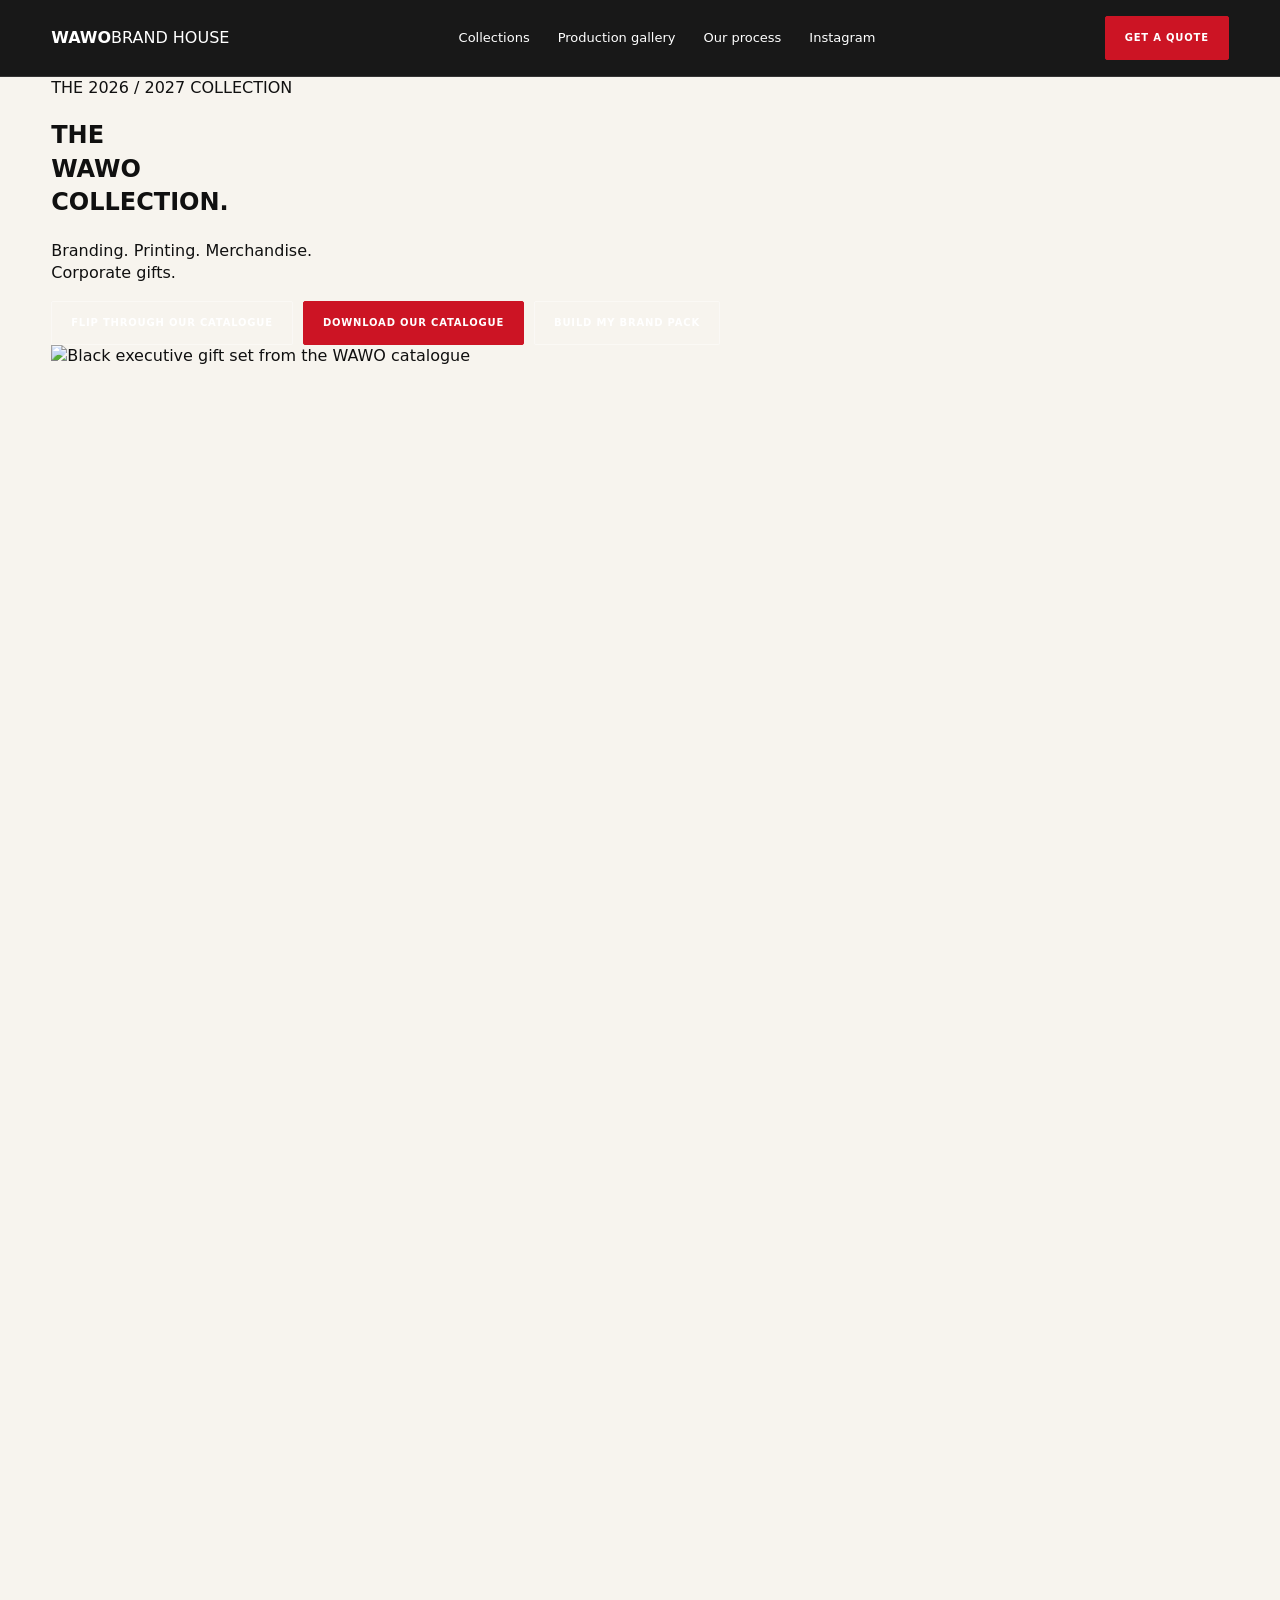
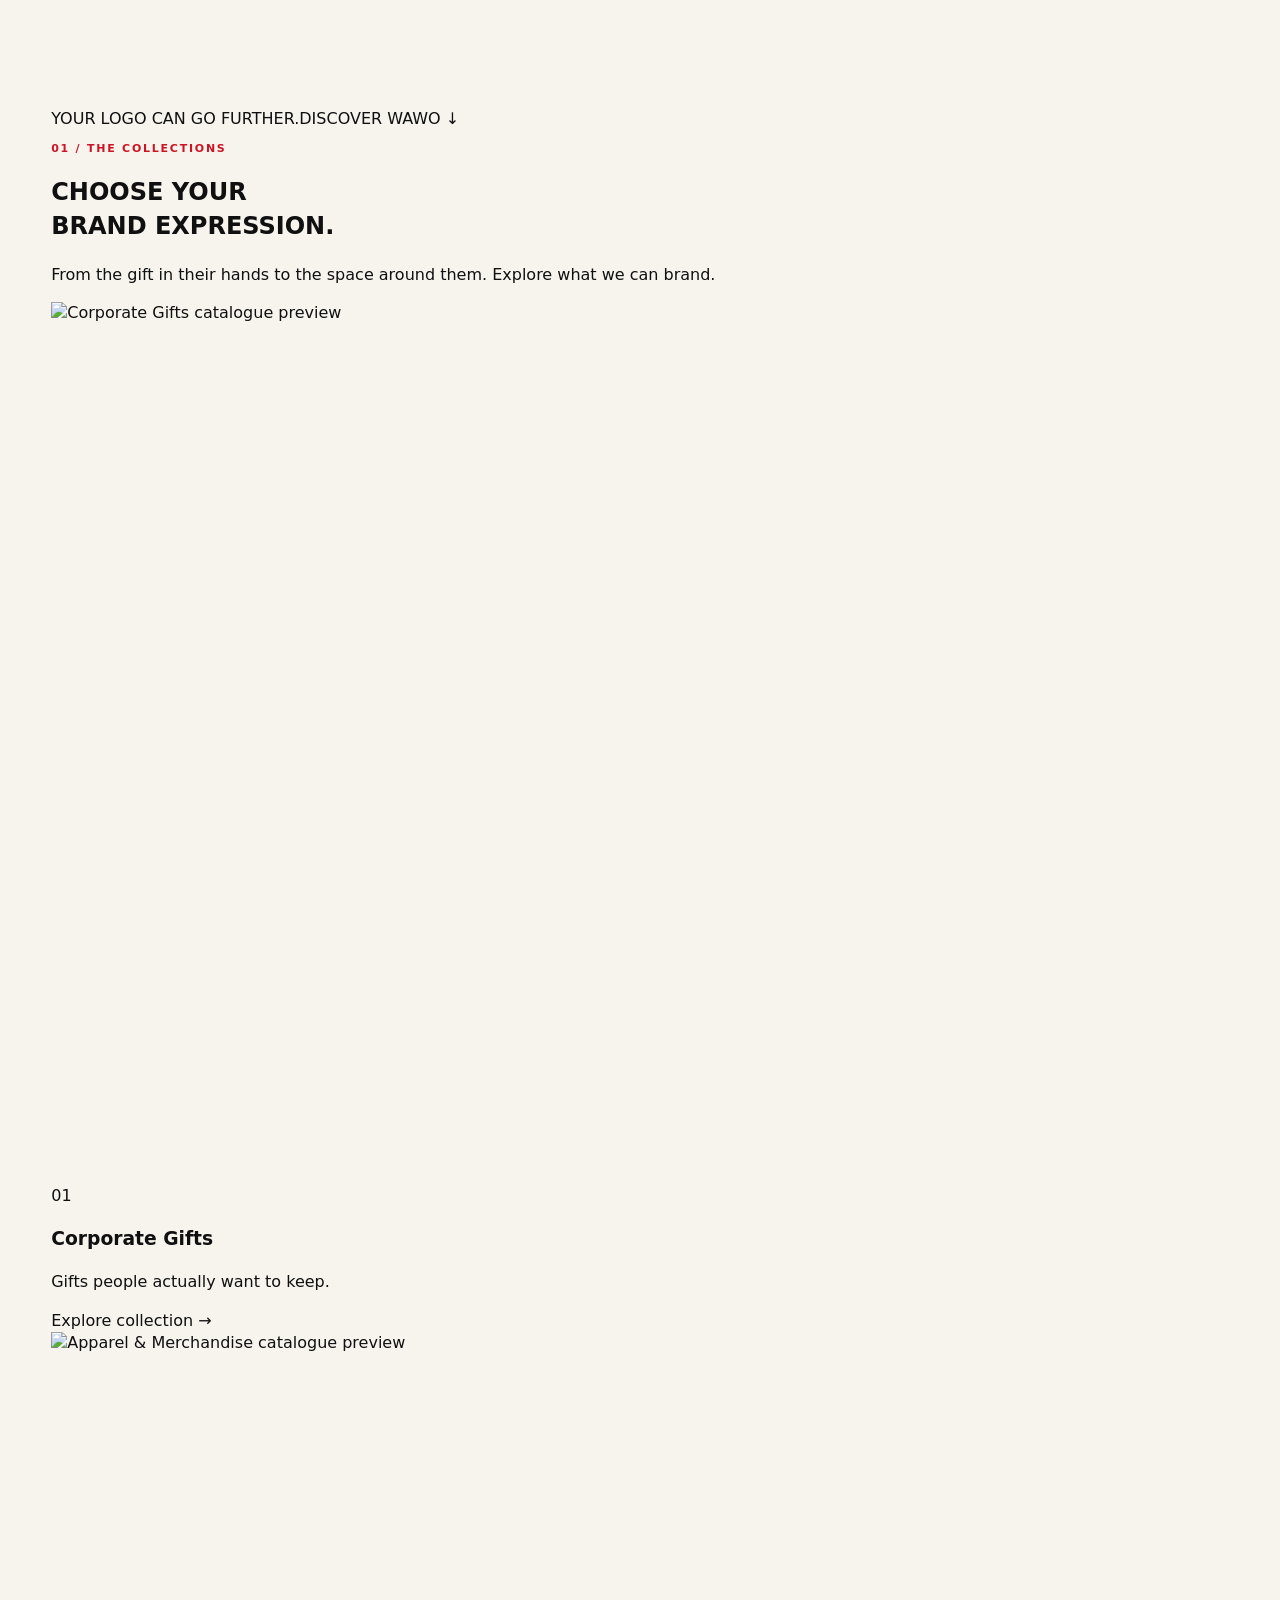
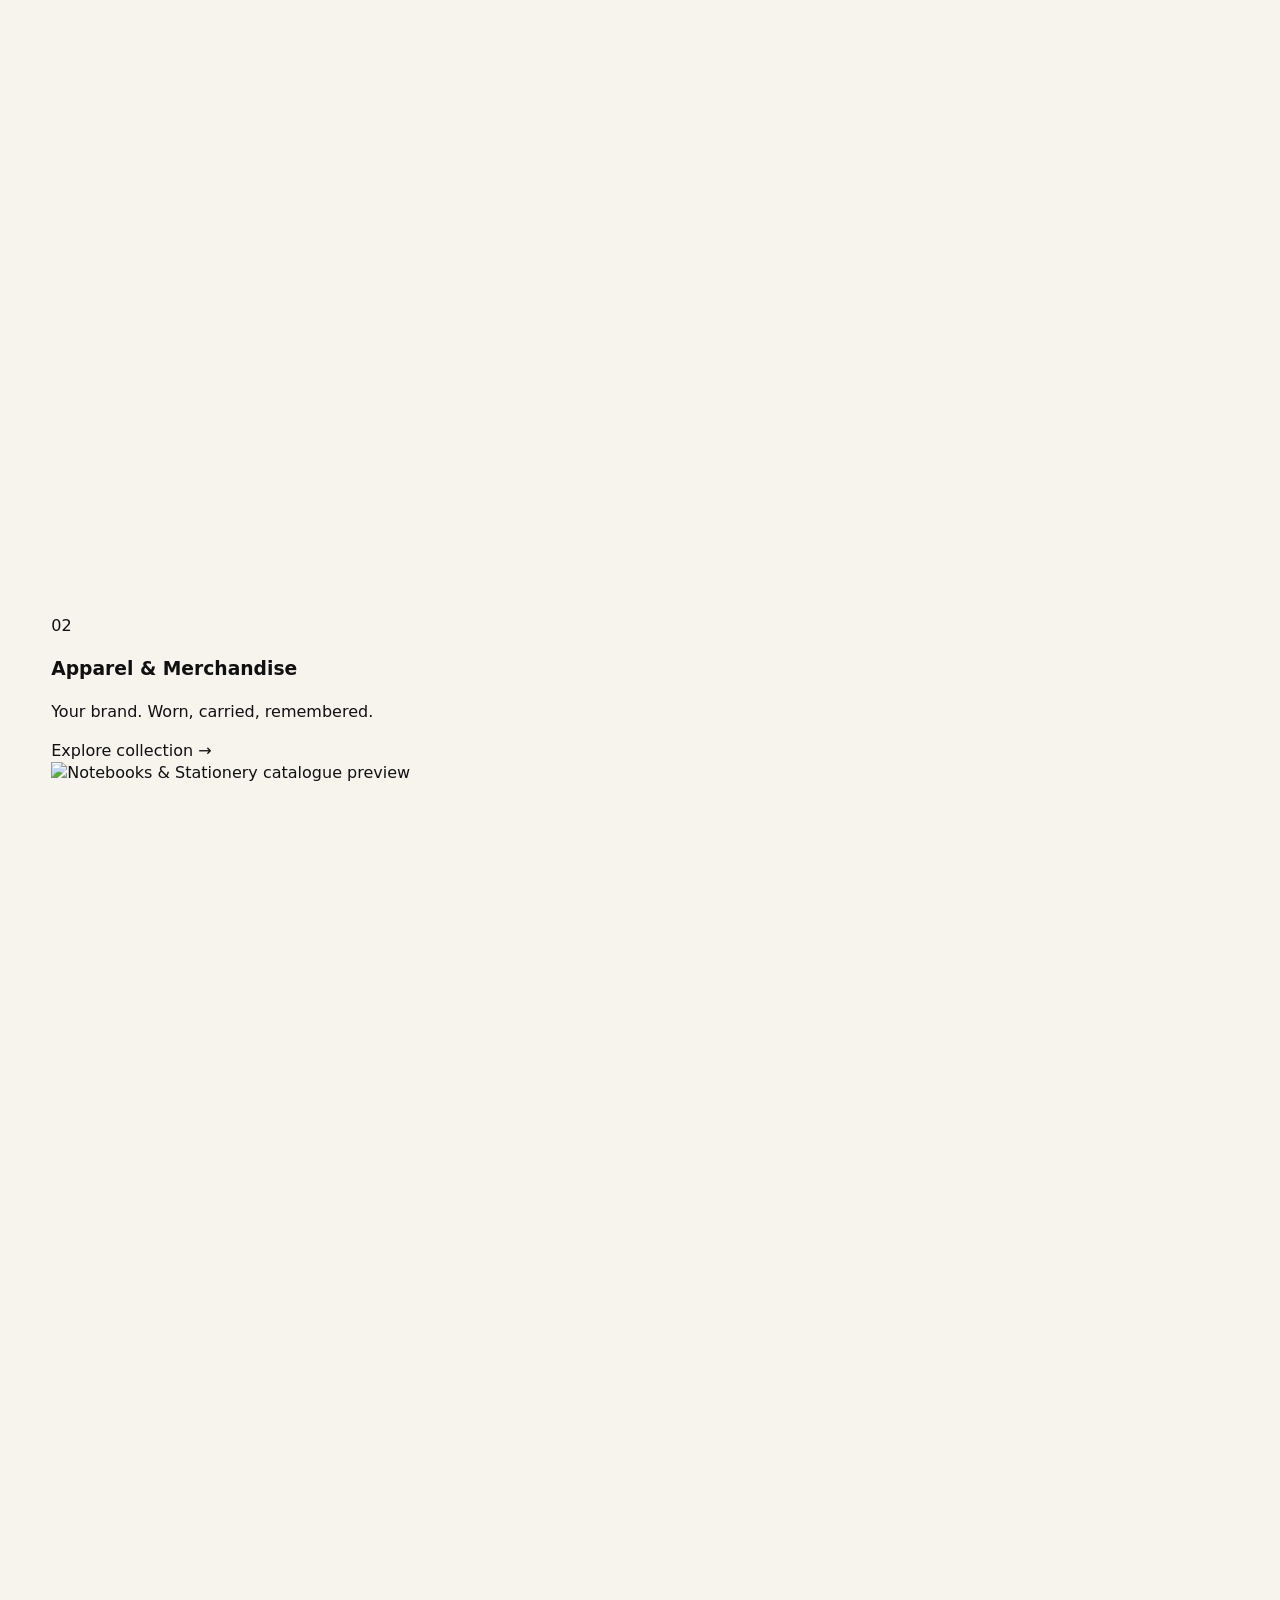
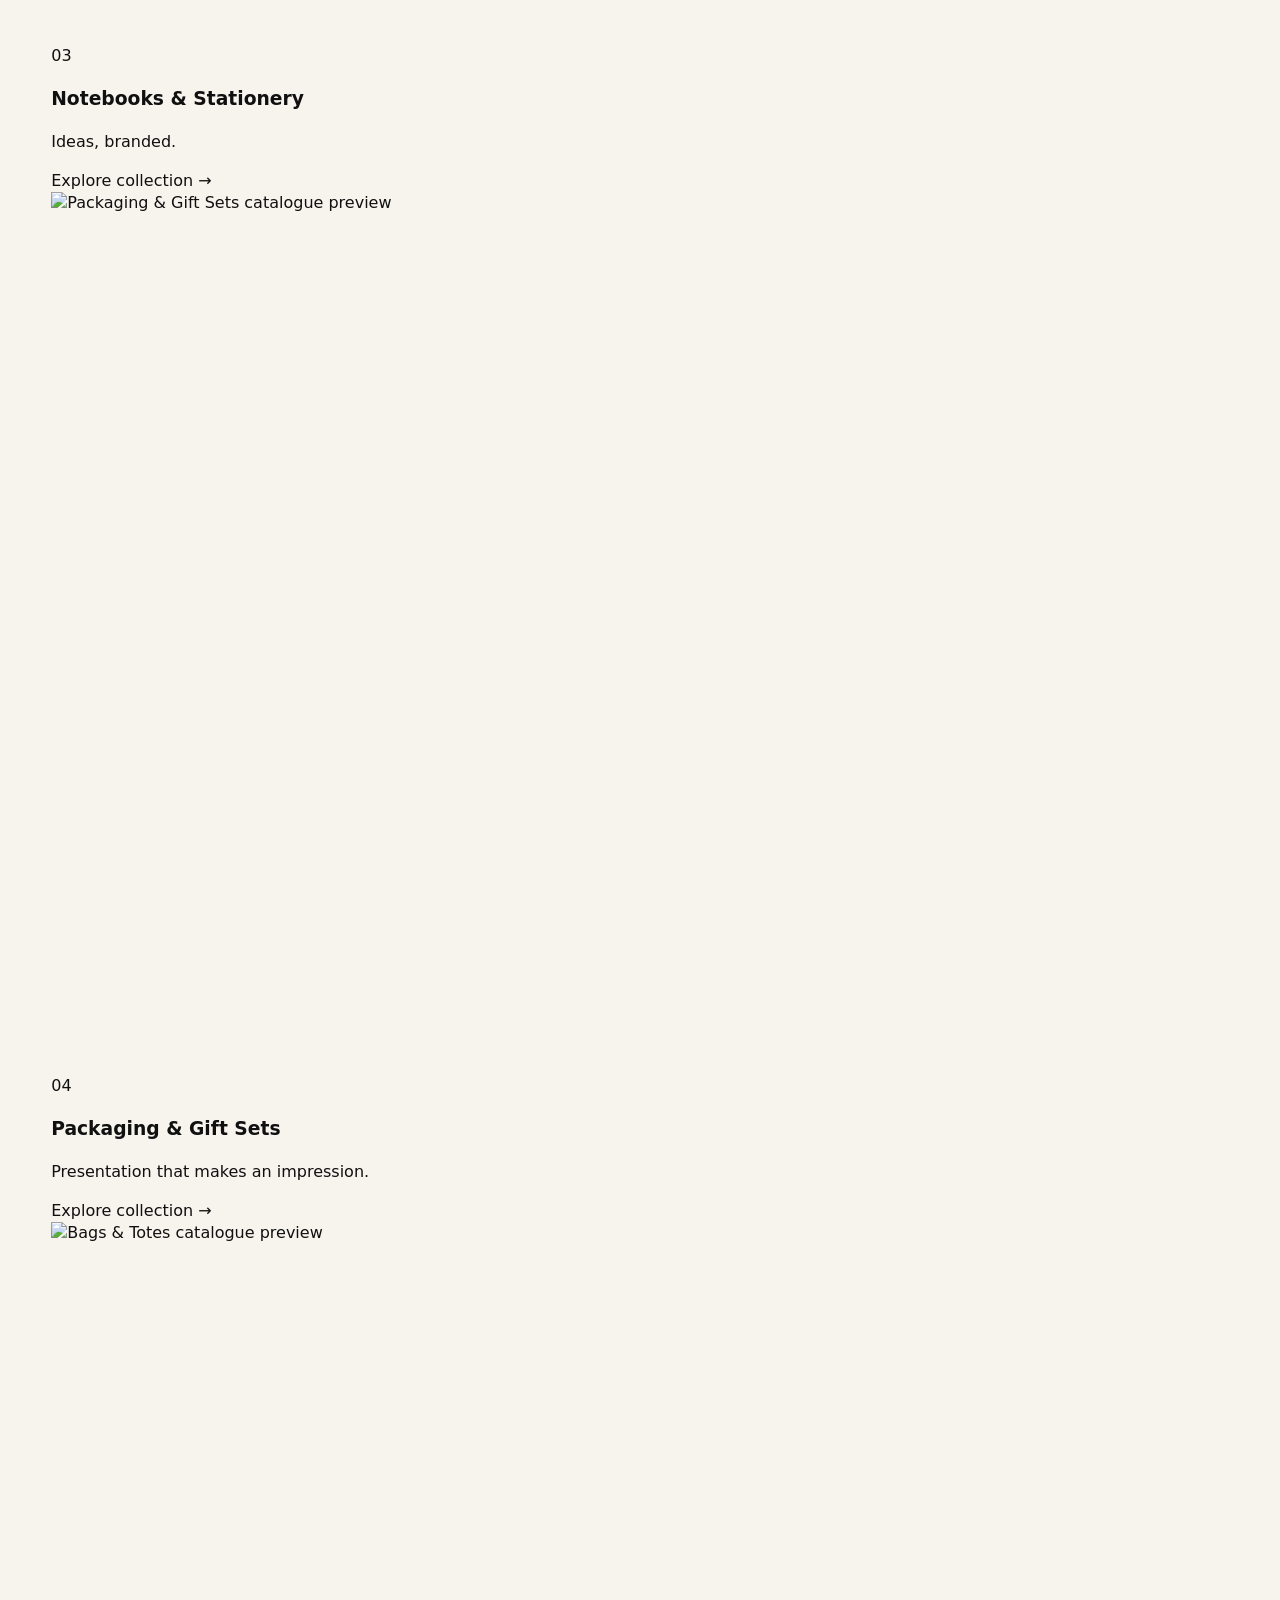
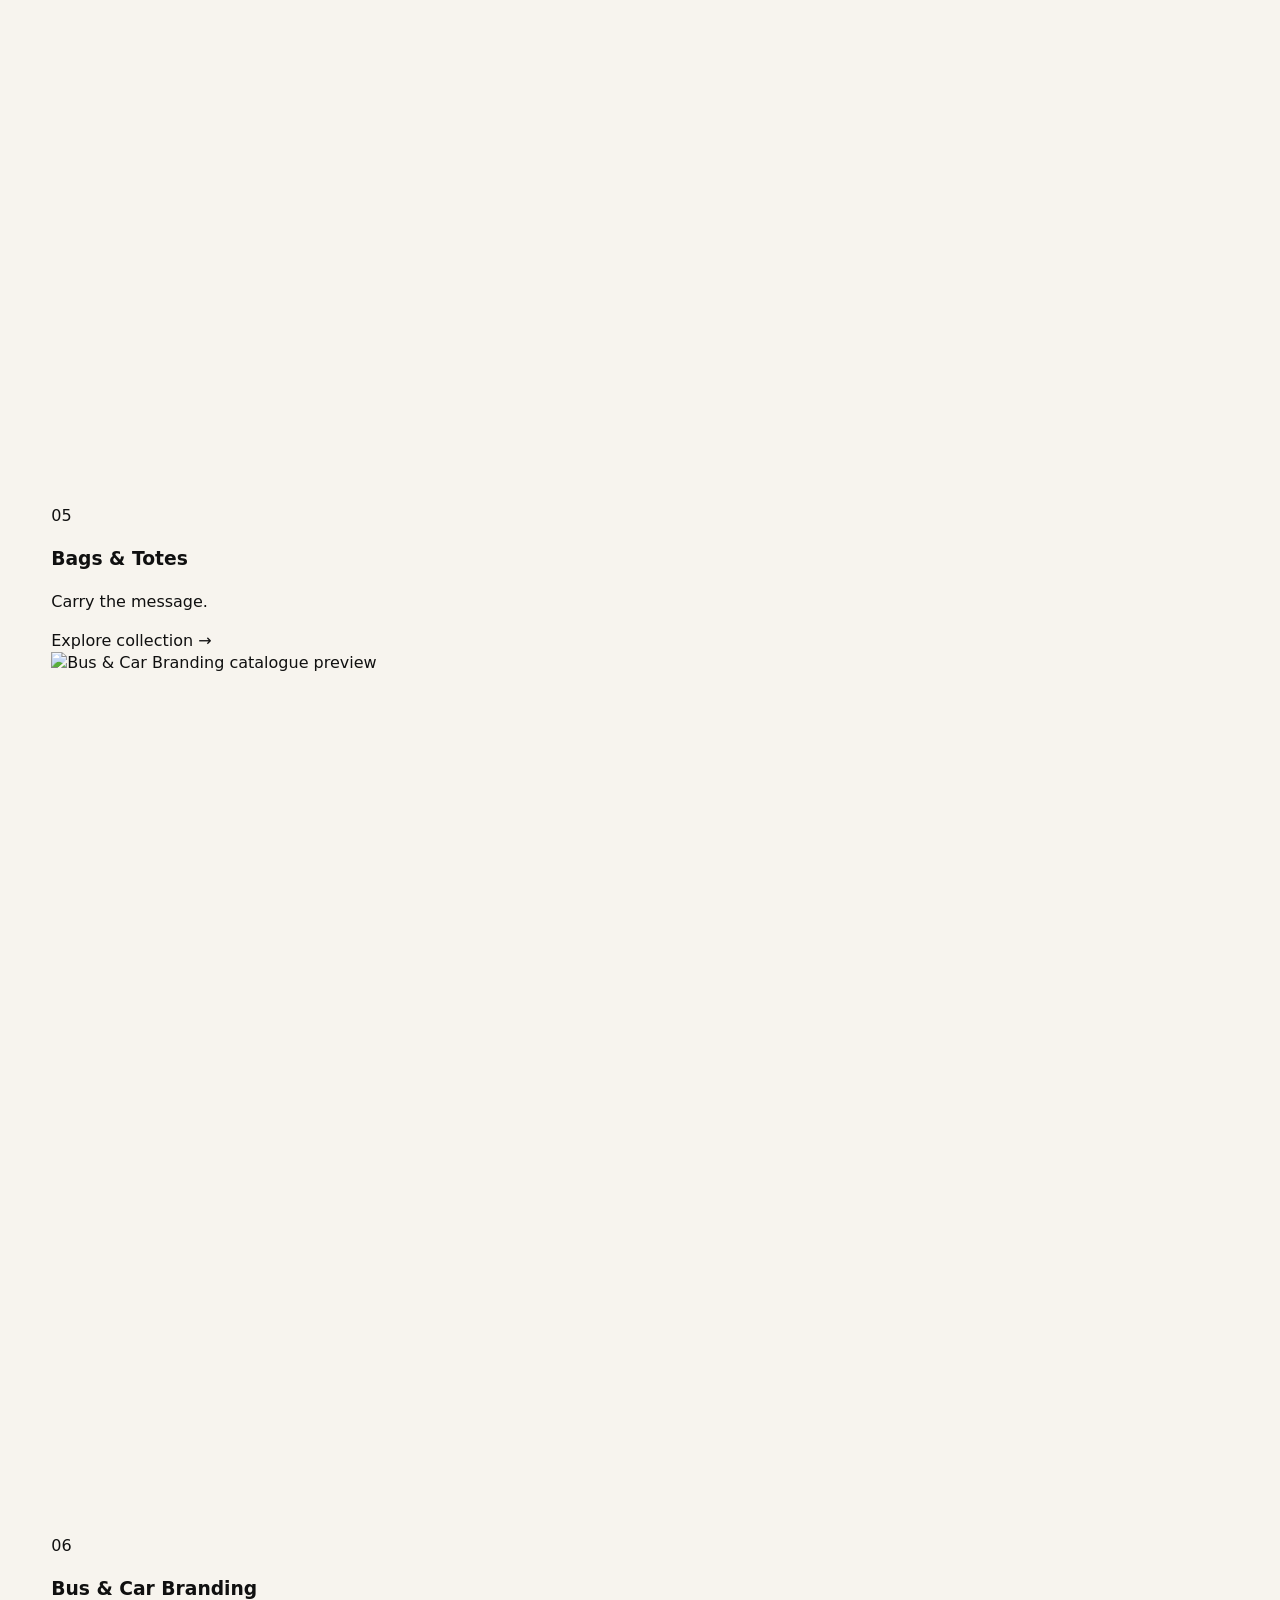
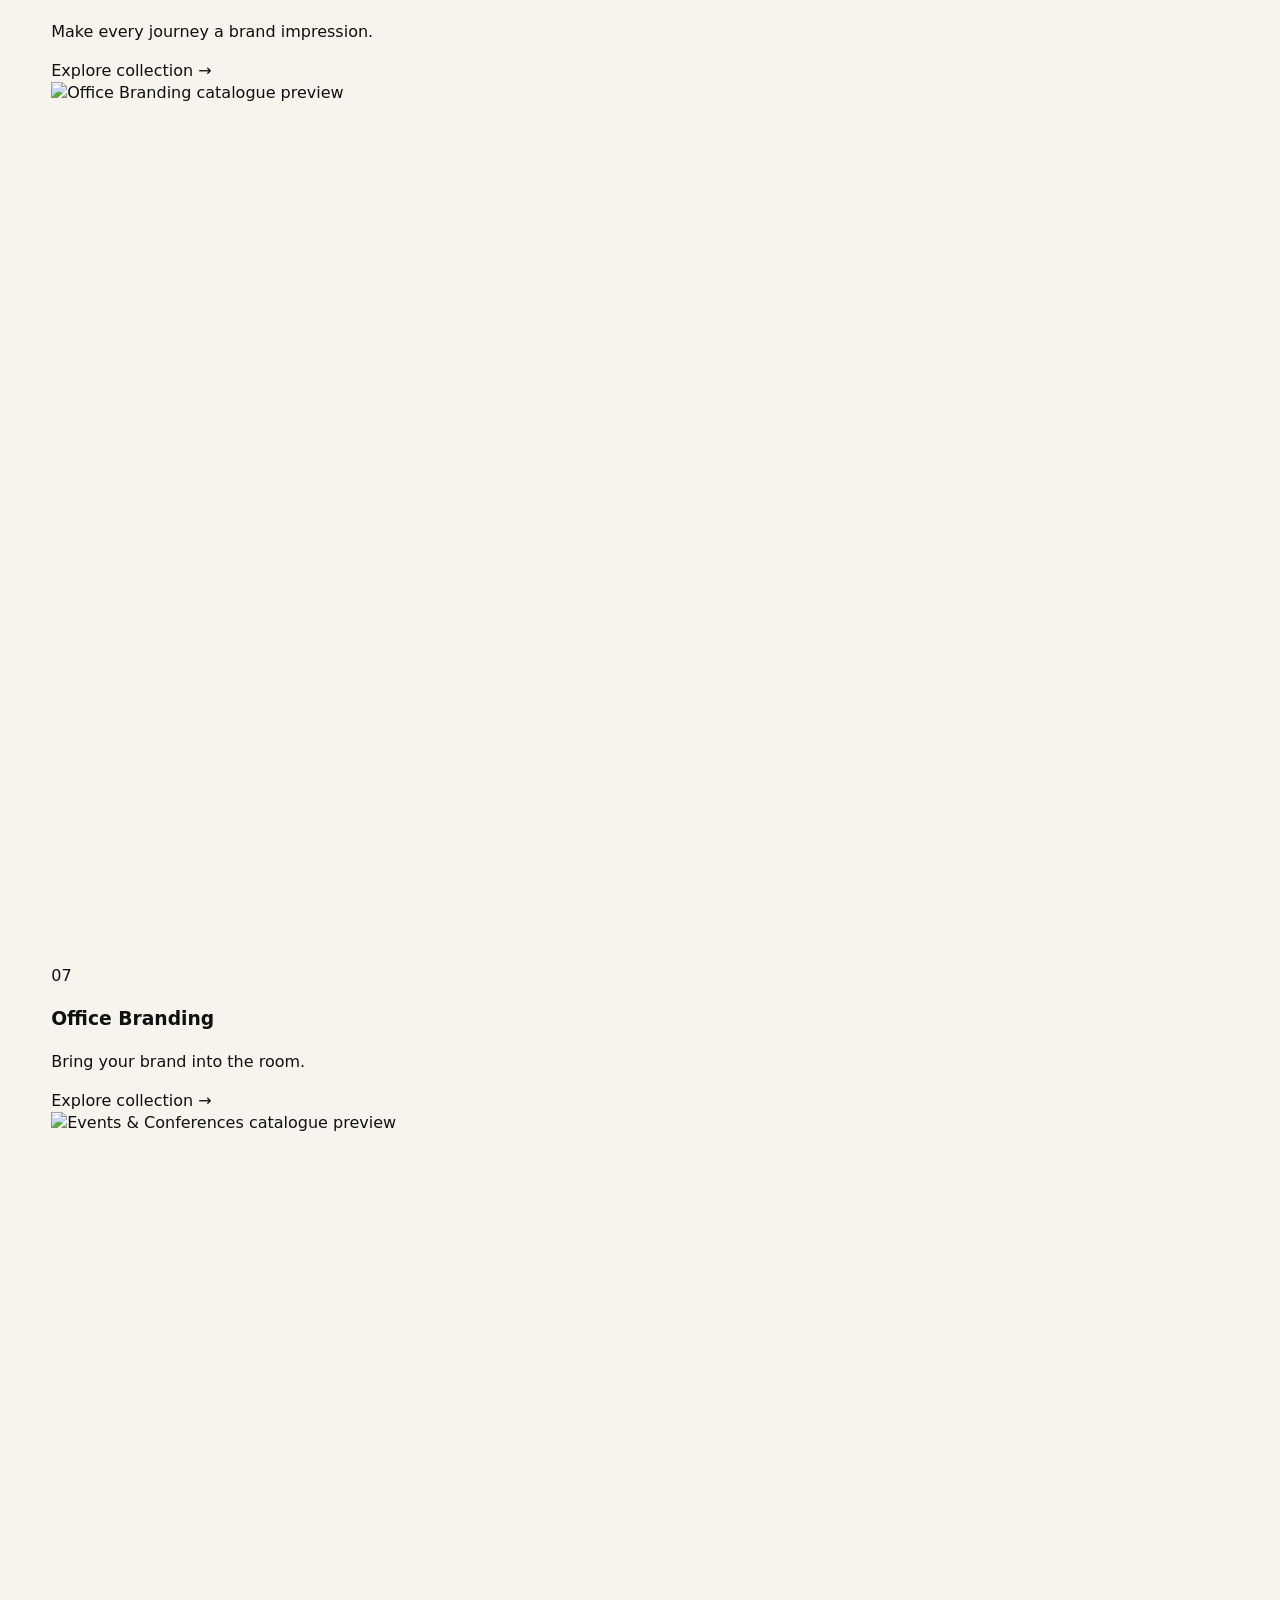
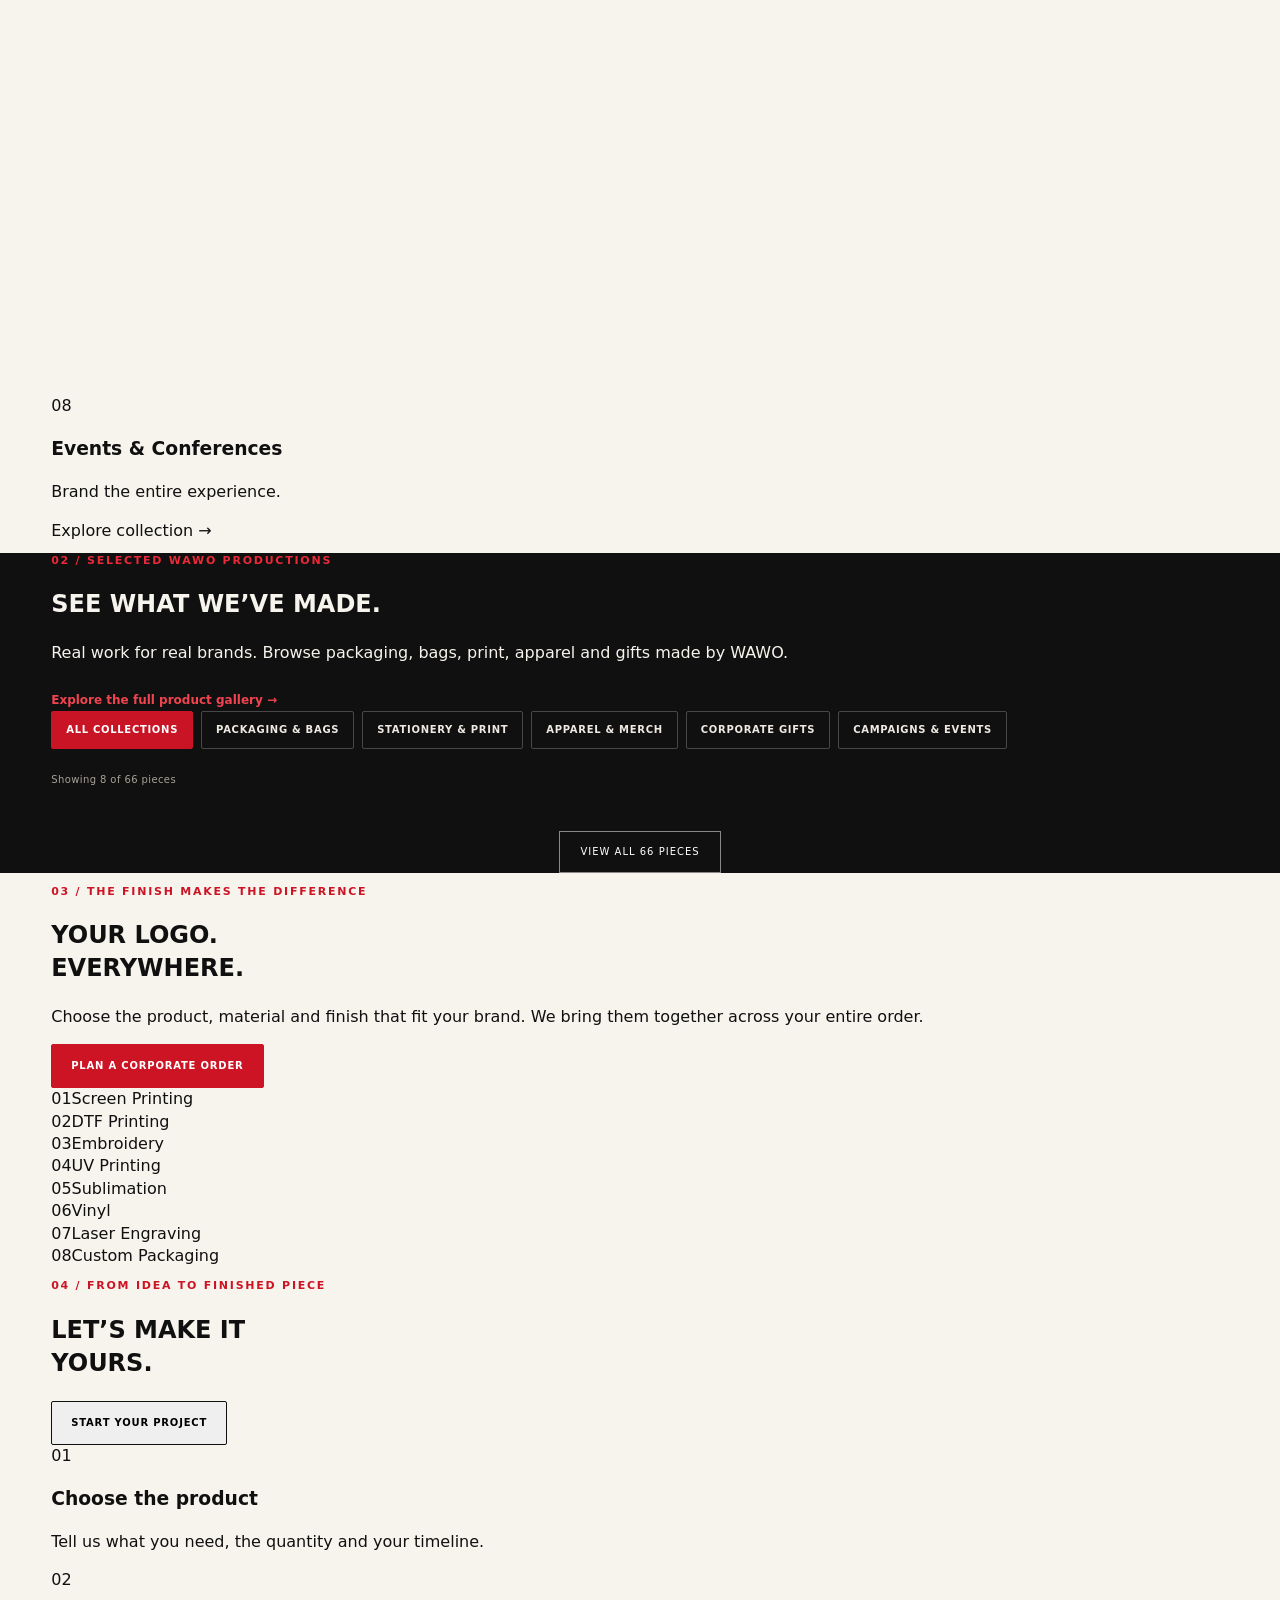
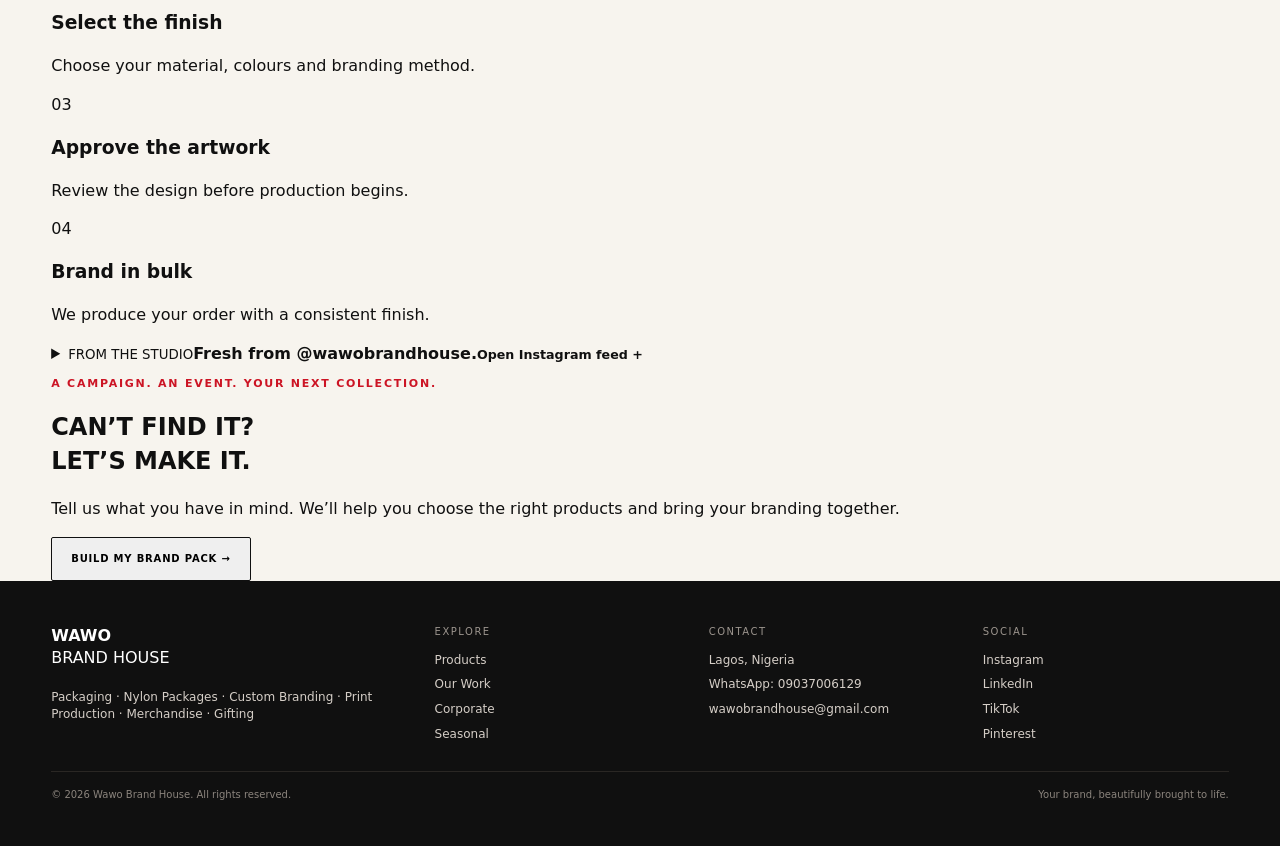
==== index.html @ e7af56d9 "Add 71-page interactive catalogue flipbook with homepage access" ====
<!doctype html>
<html lang="en">
<head>
<meta charset="utf-8">
<meta name="viewport" content="width=device-width, initial-scale=1">
<title>WAWO Brand House — Make Your Brand Look Ready.</title>
<script src="config.js?v=20260922-juicer"></script>
<meta name="description" content="Wawo Brand House creates custom packaging, nylon packages, branded merchandise, print production and corporate gifting for ambitious businesses.">
<meta name="theme-color" content="#101010">
<meta property="og:title" content="WAWO Brand House — Make Your Brand Look Ready.">
<meta property="og:description" content="Custom packaging, nylon packages, print, merchandise and corporate gifting.">
<meta property="og:type" content="website">
<style>
:root{--red:#e21f26;--red2:#ff3b3f;--ink:#0b0b0b;--paper:#fbfaf8;--cream:#f3eee7;--warm:#e9e0d4;--muted:#736d66;--line:#ded6cd;--white:#fff;--serif:Georgia,'Times New Roman',serif;--sans:Inter,ui-sans-serif,system-ui,-apple-system,BlinkMacSystemFont,'Segoe UI',sans-serif}
*{box-sizing:border-box}html{scroll-behavior:smooth}body{margin:0;background:var(--paper);color:var(--ink);font-family:var(--sans);line-height:1.4}body.no-scroll{overflow:hidden}a{text-decoration:none;color:inherit}button,input,select,textarea{font:inherit}img{display:block;width:100%;height:auto}button{cursor:pointer}.container{width:min(1280px,92vw);margin:0 auto}.eyebrow{font-size:11px;letter-spacing:.16em;text-transform:uppercase;font-weight:850;color:var(--red)}
.header{position:sticky;top:0;z-index:50;background:rgba(251,250,248,.9);backdrop-filter:blur(14px);border-bottom:1px solid rgba(11,11,11,.07)}.nav{height:76px;display:flex;align-items:center;justify-content:space-between;gap:20px}.logo{width:142px}.nav-links{display:flex;gap:28px;font-size:13px}.nav-links a{padding:26px 0}.nav-links a:hover{color:var(--red)}.nav-actions{display:flex;gap:9px;align-items:center}.btn{display:inline-flex;align-items:center;justify-content:center;gap:8px;border:1px solid var(--ink);border-radius:999px;padding:12px 18px;font-size:12px;font-weight:850;transition:.2s ease}.btn:hover{transform:translateY(-1px)}.btn-red{background:var(--red);border-color:var(--red);color:#fff}.btn-dark{background:var(--ink);border-color:var(--ink);color:#fff}.menu{display:none;background:transparent}
.hero{background:var(--cream);border-bottom:1px solid var(--line)}.hero-grid{display:grid;grid-template-columns:1fr;min-height:690px}.hero-copy{min-height:690px;display:flex;flex-direction:column;justify-content:center;align-items:center;padding:78px 0 72px;max-width:1080px;margin:0 auto;text-align:center}.hero .eyebrow{margin-bottom:4px}.hero h1{margin:18px 0 24px;font-size:clamp(58px,7.6vw,110px);letter-spacing:-.065em;line-height:.88;max-width:1050px}.hero h1 span{color:var(--red)}.hero p{font-size:clamp(16px,1.4vw,19px);line-height:1.55;color:#504a44;max-width:720px;margin:0 auto 30px}.hero-actions{display:flex;justify-content:center;align-items:center;gap:10px;flex-wrap:wrap}.proof-row{width:min(780px,100%);display:grid;grid-template-columns:repeat(4,1fr);gap:0;margin-top:52px}.proof{border-top:1px solid var(--ink);padding:12px 16px 0;min-width:0;text-align:center}.proof strong{display:block;font-size:14px}.proof span{display:block;font-size:10px;color:var(--muted);margin-top:4px}.hero-media{display:none}
.section{padding:74px 0}.section-head{display:flex;justify-content:space-between;align-items:end;gap:26px;margin-bottom:26px}.section-head h2{font-size:clamp(34px,4vw,58px);letter-spacing:-.05em;line-height:.95;margin:8px 0 0}.section-head p{max-width:455px;color:var(--muted);margin:0;font-size:14px}.text-link{font-size:12px;font-weight:850;color:var(--red);white-space:nowrap}
.categories{display:grid;grid-template-columns:repeat(3,minmax(0,1fr));gap:14px;align-items:stretch}.category{display:block;min-width:0;border:1px solid var(--line);background:#fff;border-radius:16px;overflow:hidden;transition:transform .22s ease,box-shadow .22s ease}.category:hover{transform:translateY(-3px);box-shadow:0 12px 28px rgba(0,0,0,.07)}.category img{display:block;width:100%;aspect-ratio:1/1;object-fit:cover;object-position:center;background:#eee7de}.category-body{display:block;padding:13px 14px 15px;min-height:66px}.category strong{display:block;font-size:13px;line-height:1.15}.category small{display:block;color:var(--muted);font-size:10px;line-height:1.35;margin-top:5px}
.featured{display:grid;grid-template-columns:1fr 1fr 1fr;gap:16px}.product-card{background:#fff;border:1px solid var(--line);border-radius:20px;overflow:hidden;position:relative}.product-image{aspect-ratio:1.15/1;overflow:hidden}.product-image img{height:100%;object-fit:cover;object-position:center}.product-meta{padding:16px 17px 18px}.product-meta small{color:var(--red);font-weight:850;letter-spacing:.09em;text-transform:uppercase;font-size:9px}.product-meta h3{font-size:19px;letter-spacing:-.03em;margin:7px 0 4px}.product-meta p{color:var(--muted);font-size:12px;margin:0 0 13px}.badge{position:absolute;left:14px;top:14px;background:#fff;padding:7px 9px;border-radius:999px;font-size:9px;font-weight:850;text-transform:uppercase;letter-spacing:.08em}
.portfolio-shell{display:grid;grid-template-columns:.34fr 1fr;gap:28px;align-items:stretch}.portfolio-copy{background:var(--ink);color:#fff;border-radius:20px;padding:36px;display:flex;flex-direction:column;justify-content:center}.portfolio-copy h2{font-family:var(--serif);font-weight:400;font-size:54px;line-height:.93;margin:8px 0 15px}.portfolio-copy p{color:#d5cec8;font-size:13px;max-width:350px}.portfolio-grid{display:grid;grid-template-columns:repeat(3,1fr);gap:12px}.tile{overflow:hidden;border-radius:16px;background:#eee6dc;position:relative;min-height:240px}.tile img{width:100%;height:100%;object-fit:cover;object-position:center}.tile .tile-label{position:absolute;left:12px;bottom:12px;background:rgba(255,255,255,.9);padding:8px 10px;font-size:10px;font-weight:850}.disclaimer{font-size:10px;color:#8b837b;margin-top:11px}
.instagram{background:#efe8df}.ig-shell{display:grid;grid-template-columns:.36fr 1fr;gap:24px;align-items:stretch}.ig-copy{background:#fff;border-radius:18px;padding:32px;border:1px solid var(--line);display:flex;flex-direction:column;justify-content:center}.ig-copy h2{font-family:var(--serif);font-size:50px;font-weight:400;line-height:.93;margin:9px 0 13px}.ig-copy p{font-size:13px;color:var(--muted)}.ig-feed{background:#fff;border:1px solid var(--line);border-radius:18px;padding:14px;min-height:360px;overflow:hidden;position:relative}.ig-feed-head{display:flex;align-items:center;justify-content:space-between;gap:12px;padding:4px 4px 13px}.ig-feed-label{font-size:10px;letter-spacing:.14em;text-transform:uppercase;font-weight:850;color:var(--red)}.ig-feed-status{display:inline-flex;align-items:center;gap:6px;font-size:10px;color:var(--muted)}.ig-feed-status:before{content:'';width:7px;height:7px;border-radius:50%;background:#31a24c;display:inline-block}.ig-live{min-height:310px}.ig-live .juicer-feed{display:block;width:100%;min-height:310px}.ig-fallback{display:none;min-height:300px;align-items:center;justify-content:center;text-align:center;padding:32px;color:var(--muted);border:1px dashed var(--line);border-radius:14px;background:var(--paper)}.ig-fallback.open{display:flex}.ig-fallback b{display:block;color:var(--ink);font-size:18px;margin-bottom:6px}.ig-fallback span{display:block;font-size:11px;max-width:360px;margin:0 auto 14px}
.campaigns{display:grid;grid-template-columns:1fr 1fr;gap:14px}.campaign{position:relative;min-height:360px;border-radius:20px;overflow:hidden}.campaign img{width:100%;height:100%;object-fit:cover}.campaign:after{content:'';position:absolute;inset:0;background:linear-gradient(180deg,rgba(0,0,0,0),rgba(0,0,0,.8))}.campaign-copy{position:absolute;left:26px;bottom:24px;right:26px;color:#fff;z-index:2}.campaign-copy h3{font-size:49px;line-height:.92;letter-spacing:-.04em;margin:6px 0 12px}.campaign-copy p{font-size:13px;color:#eee;max-width:450px;margin:0 0 14px}.campaign.copy-red{background:var(--red)}
.corp{display:grid;grid-template-columns:1fr 1fr;background:var(--cream);border-radius:20px;overflow:hidden}.corp-copy{padding:54px}.corp-copy h2{font-family:var(--serif);font-weight:400;font-size:58px;line-height:.93;margin:10px 0 16px}.corp-copy p{color:var(--muted);max-width:500px;font-size:14px}.corp-list{display:grid;grid-template-columns:1fr 1fr;gap:10px 18px;margin:26px 0}.corp-list div{border-top:1px solid var(--line);padding-top:10px;font-size:12px;font-weight:800}.corp-media{min-height:520px}.corp-media img{width:100%;height:100%;object-fit:cover}
.process{display:grid;grid-template-columns:1fr 1.3fr;gap:24px;align-items:center}.process-copy h2{font-size:54px;line-height:.95;letter-spacing:-.05em;margin:8px 0 14px}.process-copy p{color:var(--muted);max-width:460px}.steps{display:grid;grid-template-columns:repeat(4,1fr);gap:10px}.step{border:1px solid var(--line);background:#fff;border-radius:16px;padding:18px}.step b{display:block;font-size:11px;color:var(--red);letter-spacing:.1em}.step strong{display:block;margin:9px 0 5px;font-size:16px}.step span{font-size:11px;color:var(--muted)}
.cta{background:var(--red);color:#fff;padding:64px 0}.cta-grid{display:grid;grid-template-columns:1.1fr .9fr;gap:32px;align-items:end}.cta h2{font-family:var(--serif);font-weight:400;font-size:clamp(52px,6vw,84px);line-height:.9;margin:8px 0 0}.cta p{max-width:520px;color:#ffe3df}.cta .btn{background:#fff;border-color:#fff;color:#0b0b0b}.cta .btn-dark{background:#0b0b0b;border-color:#0b0b0b;color:#fff}
footer{background:#0b0b0b;color:#fff;padding:44px 0}.footer-grid{display:grid;grid-template-columns:1.3fr .9fr .9fr .9fr;gap:28px}.footer-logo{width:150px;filter:grayscale(1) brightness(0) invert(1);margin-bottom:12px}.footer-title{font-size:10px;letter-spacing:.15em;text-transform:uppercase;color:#9c958e;margin-bottom:13px}.footer-links{display:grid;gap:8px;font-size:12px;color:#d5cec7}.footer-small{font-size:10px;color:#8b847d;margin-top:28px;border-top:1px solid #2a2724;padding-top:16px;display:flex;justify-content:space-between;gap:10px;flex-wrap:wrap}
.modal{position:fixed;inset:0;z-index:100;background:rgba(0,0,0,.65);display:none;align-items:center;justify-content:center;padding:18px}.modal.open{display:flex}.modal-box{width:min(920px,95vw);max-height:92vh;overflow:auto;background:#fff;border-radius:22px}.modal-head{padding:22px 24px;border-bottom:1px solid var(--line);display:flex;justify-content:space-between;align-items:center}.modal-head h3{font-size:24px;margin:0}.close{border:1px solid var(--line);background:#fff;border-radius:999px;width:38px;height:38px}.form{padding:24px}.form-grid{display:grid;grid-template-columns:1fr 1fr;gap:14px}.field{display:grid;gap:7px}.field.full{grid-column:1/-1}.field label{font-size:11px;text-transform:uppercase;letter-spacing:.09em;font-weight:850}.field input,.field select,.field textarea{border:1px solid var(--line);border-radius:12px;padding:12px 13px;background:#fff;outline:none}.field textarea{min-height:110px;resize:vertical}.choices{display:flex;gap:8px;flex-wrap:wrap}.choice{border:1px solid var(--line);border-radius:999px;padding:9px 12px;font-size:11px;background:#fff}.choice.active{border-color:var(--red);background:#fff2f2;color:#a90e13}.form-actions{display:flex;justify-content:flex-end;gap:9px;margin-top:18px}
@media(max-width:1120px){.categories{grid-template-columns:repeat(3,minmax(0,1fr))}.hero-grid{grid-template-columns:1fr}.hero-copy{padding-right:0}.portfolio-shell,.ig-shell,.process,.corp,.cta-grid{grid-template-columns:1fr}.portfolio-grid{grid-template-columns:repeat(2,1fr)}.footer-grid{grid-template-columns:1.2fr 1fr 1fr}.nav-links{display:none}.menu{display:inline-flex}}
@media(max-width:680px){.categories{grid-template-columns:repeat(2,minmax(0,1fr))}.nav{height:68px}.logo{width:128px}.nav-actions .btn-dark{display:none}.hero-grid,.hero-copy{min-height:620px}.hero h1{font-size:clamp(48px,13vw,68px);max-width:620px}.hero-copy{padding:52px 0 48px}.hero p{font-size:15px;max-width:570px}.hero-actions .btn{width:100%;max-width:280px}.proof-row{grid-template-columns:1fr 1fr;gap:18px 12px;margin-top:42px}.proof{padding:11px 8px 0}.proof strong{font-size:12px}.proof span{font-size:9px}.section{padding:56px 0}.section-head{display:block}.section-head p{margin-top:11px}.categories{grid-template-columns:repeat(2,minmax(0,1fr))}.featured{grid-template-columns:1fr}.portfolio-grid{grid-template-columns:repeat(2,1fr)}.ig-copy h2{font-size:43px}.ig-card{flex-basis:175px}.campaigns{grid-template-columns:1fr}.campaign{min-height:330px}.campaign-copy h3{font-size:43px}.corp-copy{padding:34px}.corp-copy h2{font-size:46px}.corp-media{min-height:360px}.steps{grid-template-columns:1fr 1fr}.footer-grid{grid-template-columns:1fr 1fr}.footer-small{display:block}.form-grid{grid-template-columns:1fr}}
.ig-feed .juicer-feed{display:block;width:100%;min-height:280px}code{font-size:.92em;color:var(--red)}
.work-footer{display:flex;justify-content:space-between;align-items:center;gap:20px;margin-top:18px;padding-top:16px;border-top:1px solid var(--line);font-size:11px;color:var(--muted)}.portfolio-grid{display:grid;grid-template-columns:repeat(4,1fr);gap:14px}.tile{position:relative;overflow:hidden;border-radius:18px;background:#e8e0d7;min-height:250px}.tile img{width:100%;height:100%;min-height:250px;object-fit:cover}.tile:after{content:'';position:absolute;inset:0;background:linear-gradient(180deg,transparent 45%,rgba(0,0,0,.72));pointer-events:none}.tile-label{position:absolute;z-index:2;left:16px;right:16px;bottom:14px;color:#fff}.tile-label b{display:block;font-size:16px;line-height:1.05}.tile-label small{display:block;font-size:10px;color:#eee;margin-top:4px}@media(max-width:900px){.portfolio-grid{grid-template-columns:repeat(2,1fr)}}@media(max-width:620px){.portfolio-grid{grid-template-columns:1fr}.work-footer{display:block}.work-footer .text-link{display:inline-block;margin-top:10px}}
.library-shell{display:block}






.library-tools{display:flex;justify-content:space-between;align-items:center;gap:12px;flex-wrap:wrap;margin-bottom:14px}
.library-filters{display:flex;gap:7px;flex-wrap:wrap}
.library-filter{border:1px solid var(--line);background:#fff;color:var(--ink);border-radius:999px;padding:8px 11px;font-size:10px;font-weight:850;cursor:pointer}
.library-filter.active{border-color:var(--red);background:#fff2f2;color:#a90e13}
.library-results{font-size:10px;color:var(--muted);white-space:nowrap}
.library-grid{display:grid;grid-template-columns:repeat(4,minmax(0,1fr));gap:10px}
.library-card{position:relative;min-width:0;aspect-ratio:1/1;overflow:hidden;border-radius:14px;background:#e8e0d7;cursor:zoom-in}
.library-card img{width:100%;height:100%;object-fit:cover;object-position:center;transition:transform .35s ease}
.library-card:after{content:'';position:absolute;inset:0;background:linear-gradient(180deg,transparent 48%,rgba(0,0,0,.82));pointer-events:none}
.library-card:hover img{transform:scale(1.035)}
.library-meta{position:absolute;z-index:2;left:11px;right:11px;bottom:10px;color:#fff}
.library-meta b{display:block;font-size:11px;line-height:1.08}
.library-meta span{display:block;font-size:8px;color:#e4dfda;margin-top:3px;text-transform:uppercase;letter-spacing:.08em}
.library-empty{grid-column:1/-1;border:1px dashed var(--line);border-radius:16px;padding:48px 18px;text-align:center;color:var(--muted);background:#fff}
.library-lightbox{position:fixed;inset:0;z-index:120;background:rgba(0,0,0,.9);display:none;align-items:center;justify-content:center;padding:24px}
.library-lightbox.open{display:flex}
.library-lightbox-box{width:min(1100px,94vw);max-height:92vh;display:flex;flex-direction:column;gap:10px}
.library-lightbox img{width:100%;height:min(76vh,760px);object-fit:contain;background:#111;border-radius:16px}
.library-lightbox-caption{display:flex;justify-content:space-between;gap:12px;align-items:center;color:#fff;font-size:12px}
.library-lightbox-caption span{color:#bdb6b0}
.library-close{border:1px solid rgba(255,255,255,.35);background:rgba(255,255,255,.08);color:#fff;border-radius:999px;padding:8px 12px;cursor:pointer}
@media(max-width:1120px){.library-grid{grid-template-columns:repeat(3,minmax(0,1fr))}}
@media(max-width:680px){.library-grid{grid-template-columns:repeat(2,minmax(0,1fr))}.library-results{width:100%}.library-filters{width:100%}}

/* WAWO collection-inspired luxury art direction */
:root{--red:#cc1424;--red2:#ed2637;--ink:#101010;--paper:#f7f4ee;--cream:#eee8de;--warm:#ded4c5;--muted:#756f67;--line:#d8d0c6;--serif:'Iowan Old Style',Georgia,'Times New Roman',serif}
.header{background:rgba(15,15,15,.96);border-bottom:1px solid rgba(255,255,255,.12);color:#fff}
.logo{filter:brightness(0) invert(1)}
.nav-links a:hover{color:#f04450}
.btn{border-radius:2px;text-transform:uppercase;letter-spacing:.08em;font-size:10px;padding:14px 19px}
.btn-red{background:var(--red);border-color:var(--red)}
.btn-dark{background:#fff;border-color:#fff;color:#111}
.hero{position:relative;overflow:hidden;background:#101010;color:#fff;border:0}
.hero:before{content:"";position:absolute;inset:0;background:radial-gradient(ellipse at 70% 52%,rgba(184,12,29,.26),transparent 47%),linear-gradient(110deg,#101010 0%,#151312 58%,#241013 100%);pointer-events:none}
.hero:after{content:"";position:absolute;right:-16vw;top:0;width:46vw;height:100%;background:linear-gradient(135deg,transparent 39%,rgba(202,20,36,.24) 39%,rgba(202,20,36,.24) 43%,transparent 43%);pointer-events:none}
.hero-grid{position:relative;z-index:1;grid-template-columns:.94fr 1.06fr;gap:clamp(22px,4vw,70px);align-items:center;min-height:710px;padding-top:28px;padding-bottom:28px}
.hero-copy{min-height:0;max-width:620px;margin:0;padding:70px 0;text-align:left;align-items:flex-start;position:relative;z-index:2}
.hero .eyebrow{color:#ef5260;letter-spacing:.22em;font-size:10px}
.hero h1{font-family:var(--serif);font-size:clamp(62px,7.2vw,106px);font-weight:500;letter-spacing:-.055em;line-height:.91;max-width:630px;margin:24px 0}
.hero h1 span{display:block;color:#ee2638;font-style:italic;font-weight:400}
.hero p{color:#d2cbc4;font-size:15px;max-width:500px;margin:0 0 28px}
.hero-actions{justify-content:flex-start}
.hero-actions .btn:not(.btn-red){border-color:rgba(255,255,255,.4);color:#fff;background:transparent}
.hero-media{display:grid;position:relative;display:block;height:min(590px,58vw);min-height:440px;max-height:620px}
.hero-image{position:absolute;overflow:hidden;background:#221f1c;border:1px solid rgba(255,255,255,.2);box-shadow:0 25px 65px rgba(0,0,0,.4)}
.hero-image:after{content:"";position:absolute;inset:45% 0 0;background:linear-gradient(transparent,rgba(0,0,0,.7))}
.hero-image img{width:100%;height:100%;object-fit:cover;filter:saturate(.82)}
.hero-image span{position:absolute;z-index:1;left:15px;bottom:13px;color:#fff;font-size:9px;letter-spacing:.18em;text-transform:uppercase}
.hero-image-main{left:23%;top:8%;width:62%;height:78%;transform:rotate(2deg)}
.hero-image-top{left:2%;top:2%;width:36%;height:40%;transform:rotate(-5deg)}
.hero-image-bottom{left:4%;bottom:4%;width:39%;height:41%;transform:rotate(-3deg)}
.hero-stamp{position:absolute;right:2%;bottom:0;z-index:2;background:var(--red);color:#fff;width:102px;height:102px;border-radius:50%;display:flex;align-items:center;justify-content:center;text-align:center;font-size:9px;line-height:1.4;letter-spacing:.14em;transform:rotate(9deg)}
.section-head h2,.process-copy h2{font-family:var(--serif);font-weight:500;letter-spacing:-.035em}
.category,.product-card{border-radius:4px;border-color:#d5cbbf}
.category:hover{box-shadow:0 16px 35px rgba(35,22,15,.1)}
.category img{filter:saturate(.88)}
.product-card{border-radius:4px}
.badge{border-radius:0;background:var(--ink);color:#fff}
.portfolio-copy,.ig-copy,.campaign,.corp{border-radius:4px}
.portfolio-copy h2,.ig-copy h2,.corp-copy h2,.campaign-copy h3{font-family:var(--serif);font-weight:400}
.instagram{background:#eee8df}
.campaign{border-radius:4px}
.corp{border-radius:4px}
.cta{background:#a8101d}
footer{background:#101010}
@media(max-width:1120px){.hero-grid{grid-template-columns:1fr 1fr;min-height:640px}.hero-copy{min-height:0;padding:60px 0}.hero-media{min-height:410px;height:49vw}}
@media(max-width:680px){.header{background:rgba(15,15,15,.98)}.hero-grid{grid-template-columns:1fr;gap:0;min-height:0;padding-top:0;padding-bottom:42px}.hero-copy{min-height:0;padding:66px 0 32px}.hero h1{font-size:clamp(56px,15vw,82px);margin:20px 0}.hero p{font-size:14px}.hero-actions{width:100%}.hero-actions .btn{width:100%;max-width:300px}.hero-media{height:88vw;min-height:320px;max-height:460px;margin-top:6px}.hero-image-main{left:26%;top:7%;width:62%;height:78%}.hero-image-top{left:3%;top:1%;width:36%;height:40%}.hero-image-bottom{left:5%;bottom:3%;width:39%;height:40%}.hero-stamp{width:78px;height:78px;font-size:7px}.nav-actions .btn-red{font-size:9px;padding:12px}
}


/* Calm, gallery-first collection navigation */
.library-section{background:#101010;color:#f7f4ee;scroll-margin-top:76px}
.library-section .section-head{align-items:end;margin-bottom:24px}
.library-section .section-head h2{font-size:clamp(42px,5.5vw,76px);margin-top:10px;color:#fff}
.library-section .section-head p{color:#bdb6ae;max-width:410px}
.library-section .eyebrow{color:#eb2939}.library-section .library-catalogue-link{display:inline-block;margin-top:12px;color:#f04450}
.library-shell{display:block}
.library-tools{display:grid;gap:12px;margin:0 0 20px}
.library-filters,.library-subfilters{display:flex;gap:8px;flex-wrap:wrap}
.library-filter,.library-subfilter{border:1px solid rgba(255,255,255,.23);background:transparent;color:#eee9e2;border-radius:2px;padding:11px 14px;font-size:10px;font-weight:750;letter-spacing:.07em;text-transform:uppercase;cursor:pointer;transition:background .18s ease,border-color .18s ease,color .18s ease}
.library-filter:hover,.library-subfilter:hover{border-color:#e32435;color:#fff}
.library-filter.active{background:#c91425;border-color:#c91425;color:#fff}
.library-subfilter{padding:8px 11px;font-size:9px;color:#bdb6ae}
.library-subfilter.active{background:#282321;border-color:#c91425;color:#fff}
.library-results{font-size:10px;color:#a8a098;letter-spacing:.04em}
.library-grid{grid-template-columns:repeat(4,minmax(0,1fr));gap:12px}
.library-card{border-radius:2px;aspect-ratio:1/1;background:#24211f}
.library-card img{filter:saturate(.88);transition:transform .35s ease,filter .35s ease}
.library-card:hover img{transform:scale(1.035);filter:saturate(1)}
.library-meta{left:14px;right:14px;bottom:13px}
.library-meta b{font-size:12px}
.library-meta span{color:#e4b7b8;font-size:8px}
.library-empty{background:#171615;border-color:#49423b;color:#cfc8c0}
.library-actions{display:flex;justify-content:center;margin:24px 0 0}
.library-more{border:1px solid rgba(255,255,255,.5);background:transparent;color:#fff;padding:13px 20px;font-size:10px;letter-spacing:.1em;text-transform:uppercase;cursor:pointer}
.library-more:hover{background:#c91425;border-color:#c91425}
.library-section .disclaimer{color:#867f76;text-align:center;margin-top:20px}
@media(max-width:900px){.library-grid{grid-template-columns:repeat(3,minmax(0,1fr))}}
@media(max-width:680px){.library-section .section-head{display:block}.library-section .section-head p{margin-top:12px}.library-grid{grid-template-columns:repeat(2,minmax(0,1fr));gap:8px}.library-filter,.library-subfilter{padding:9px 10px;font-size:9px}.library-results{margin-top:1px}}

footer .footer-wordmark{display:inline-grid;margin-bottom:20px}
.studio-archive .archive-action{font-size:calc(10px + 2pt);font-weight:700}@media(max-width:680px){.studio-archive .archive-action{font-size:calc(9px + 2pt)}}
</style>
<link rel="preconnect" href="https://fonts.googleapis.com"><link rel="preconnect" href="https://fonts.gstatic.com" crossorigin><link href="https://fonts.googleapis.com/css2?family=Jost:wght@400;500;600;700;800&display=swap" rel="stylesheet"><link rel="stylesheet" href="catalogue-theme.css?v=20261007-4"></head>
<body>
<header class="header"><div class="container nav"><a class="wordmark" href="#top" aria-label="WAWO Brand House home"><strong>WAWO</strong><span>BRAND HOUSE</span></a><nav class="nav-links" id="primaryNav" aria-label="Primary"><a href="#products">Collections</a><a href="#work">Production gallery</a><a href="#process">Our process</a><a href="#instagram">Instagram</a></nav><div class="nav-actions"><button class="btn menu" id="menuBtn" aria-expanded="false" aria-controls="primaryNav">Menu</button><button class="btn btn-red" id="quoteTop">Get a quote</button></div></div></header>
<main id="top">
<section class="catalogue-hero"><div class="container catalogue-hero-grid"><div class="catalogue-hero-copy"><div class="edition">THE 2026 / 2027 COLLECTION</div><h1>THE<br><span>WAWO</span><br>COLLECTION.</h1><div class="red-rule"></div><p>Branding. Printing. Merchandise.<br>Corporate gifts.</p><div class="hero-actions"><a class="btn btn-dark" href="catalogue.html">Flip through our catalogue</a><a class="btn btn-red" href="assets/downloads/WAWO-Brand-House-Catalogue-2026-2027.pdf" download="WAWO-Brand-House-Catalogue-2026-2027.pdf">Download our catalogue</a><button class="btn btn-outline" id="quoteHero">Build my brand pack</button></div></div><div class="catalogue-hero-image"><img src="assets/catalogue/hero.jpg" alt="Black executive gift set from the WAWO catalogue" fetchpriority="high" width="832" height="963"></div></div><div class="container hero-foot"><span>YOUR LOGO CAN GO FURTHER.</span><a href="#products">DISCOVER WAWO ↓</a></div></section>
<section class="collections-section" id="products"><div class="container"><div class="collection-heading"><div><p class="eyebrow">01 / THE COLLECTIONS</p><h2>CHOOSE YOUR<br><span>BRAND EXPRESSION.</span></h2></div><p>From the gift in their hands to the space around them. Explore what we can brand.</p></div><div class="collection-grid"><a class="collection-card" href="collections.html?category=gifts"><div class="collection-photo"><img src="assets/catalogue/gifts.jpg" alt="Corporate Gifts catalogue preview" loading="lazy" width="800" height="600"><span class="collection-number">01</span></div><div class="collection-info"><h3>Corporate Gifts</h3><p>Gifts people actually want to keep.</p><span class="collection-link">Explore collection →</span></div></a>
<a class="collection-card" href="collections.html?category=merchandise"><div class="collection-photo"><img src="assets/catalogue/merchandise.jpg" alt="Apparel & Merchandise catalogue preview" loading="lazy" width="800" height="600"><span class="collection-number">02</span></div><div class="collection-info"><h3>Apparel & Merchandise</h3><p>Your brand. Worn, carried, remembered.</p><span class="collection-link">Explore collection →</span></div></a>
<a class="collection-card" href="collections.html?category=stationery"><div class="collection-photo"><img src="assets/catalogue/stationery.jpg" alt="Notebooks & Stationery catalogue preview" loading="lazy" width="800" height="600"><span class="collection-number">03</span></div><div class="collection-info"><h3>Notebooks & Stationery</h3><p>Ideas, branded.</p><span class="collection-link">Explore collection →</span></div></a>
<a class="collection-card" href="collections.html?category=packaging"><div class="collection-photo"><img src="assets/catalogue/packaging.jpg" alt="Packaging & Gift Sets catalogue preview" loading="lazy" width="800" height="600"><span class="collection-number">04</span></div><div class="collection-info"><h3>Packaging & Gift Sets</h3><p>Presentation that makes an impression.</p><span class="collection-link">Explore collection →</span></div></a>
<a class="collection-card" href="collections.html?category=bags"><div class="collection-photo"><img src="assets/catalogue/bags.jpg" alt="Bags & Totes catalogue preview" loading="lazy" width="800" height="600"><span class="collection-number">05</span></div><div class="collection-info"><h3>Bags & Totes</h3><p>Carry the message.</p><span class="collection-link">Explore collection →</span></div></a>
<a class="collection-card" href="collections.html?category=vehicles"><div class="collection-photo"><img src="assets/catalogue/vehicles.jpg" alt="Bus & Car Branding catalogue preview" loading="lazy" width="800" height="600"><span class="collection-number">06</span></div><div class="collection-info"><h3>Bus & Car Branding</h3><p>Make every journey a brand impression.</p><span class="collection-link">Explore collection →</span></div></a>
<a class="collection-card" href="collections.html?category=office"><div class="collection-photo"><img src="assets/catalogue/office.jpg" alt="Office Branding catalogue preview" loading="lazy" width="800" height="600"><span class="collection-number">07</span></div><div class="collection-info"><h3>Office Branding</h3><p>Bring your brand into the room.</p><span class="collection-link">Explore collection →</span></div></a>
<a class="collection-card" href="collections.html?category=events"><div class="collection-photo"><img src="assets/catalogue/events.jpg" alt="Events & Conferences catalogue preview" loading="lazy" width="800" height="600"><span class="collection-number">08</span></div><div class="collection-info"><h3>Events & Conferences</h3><p>Brand the entire experience.</p><span class="collection-link">Explore collection →</span></div></a></div></div></section>
<section class="production-archive library-section" id="work"><div class="container" id="production-items">
<div class="production-intro"><div><p class="eyebrow">02 / SELECTED WAWO PRODUCTIONS</p><h2>SEE WHAT WE’VE MADE.</h2></div><div><p>Real work for real brands. Browse packaging, bags, print, apparel and gifts made by WAWO.</p><a class="text-link library-catalogue-link" href="products.html">Explore the full product gallery →</a></div></div>
<div class="library-shell">
<div class="library-tools"><div class="library-filters" id="libraryFilters" aria-label="Filter production library"></div><div class="library-subfilters" id="librarySubfilters" aria-label="Filter by product type"></div><div class="library-results" id="libraryResults" aria-live="polite"></div></div>
<div class="portfolio-grid library-grid" id="productionLibrary" aria-live="polite"></div>
<div class="library-actions"><button class="library-more" id="libraryLoadMore" type="button" hidden>View all</button></div>
</div></div></section>


<section class="brand-method" id="corporate"><div class="container method-grid"><div><p class="eyebrow">03 / THE FINISH MAKES THE DIFFERENCE</p><h2>YOUR LOGO.<br><span>EVERYWHERE.</span></h2><p>Choose the product, material and finish that fit your brand. We bring them together across your entire order.</p><button class="btn btn-red" data-product="Corporate Gifts">Plan a corporate order</button></div><div class="techniques"><div><span>01</span>Screen Printing</div><div><span>02</span>DTF Printing</div><div><span>03</span>Embroidery</div><div><span>04</span>UV Printing</div><div><span>05</span>Sublimation</div><div><span>06</span>Vinyl</div><div><span>07</span>Laser Engraving</div><div><span>08</span>Custom Packaging</div></div></div></section>
<section class="process-section" id="process"><div class="container"><p class="eyebrow">04 / FROM IDEA TO FINISHED PIECE</p><div class="process-title"><h2>LET’S MAKE IT<br><span>YOURS.</span></h2><button class="btn btn-outline" id="quoteProcess">Start your project</button></div><div class="catalogue-steps"><div><span>01</span><h3>Choose the product</h3><p>Tell us what you need, the quantity and your timeline.</p></div><div><span>02</span><h3>Select the finish</h3><p>Choose your material, colours and branding method.</p></div><div><span>03</span><h3>Approve the artwork</h3><p>Review the design before production begins.</p></div><div><span>04</span><h3>Brand in bulk</h3><p>We produce your order with a consistent finish.</p></div></div></div></section>
<section class="studio-archive" id="instagram"><div class="container"><details><summary><span><small>FROM THE STUDIO</small><strong>Fresh from @wawobrandhouse.</strong></span><span class="archive-action">Open Instagram feed +</span></summary><section class="section instagram" id="instagram-feed"><div class="container"><div class="ig-shell"><div class="ig-copy"><div class="eyebrow">Live from @wawobrandhouse</div><h2>See what we're making lately.</h2><p>Fresh work, new packaging, branded merchandise and behind-the-scenes production — pulled directly from our Instagram feed.</p><button class="btn btn-dark" id="igSetup">Open Instagram ↗</button></div><div class="ig-feed"><div class="ig-feed-head"><span class="ig-feed-label">Instagram live feed</span><span class="ig-feed-status">Connected</span></div><div class="ig-live" id="igLive"><div class="juicer-feed" data-feed-id="wawobrandhouse"></div><script type="text/javascript" src="https://www.juicer.io/embed/wawobrandhouse/embed-code.js" async defer></script></div><div class="ig-fallback" id="igFallback"><div><b>Instagram feed unavailable</b><span>We couldn't load the live feed right now. You can still view the latest @wawobrandhouse posts on Instagram.</span><button class="btn btn-dark" id="igFallbackBtn">Open Instagram ↗</button></div></div></div></div></div></section>

</details></div></section>
<section class="catalogue-cta" id="seasonal"><div class="container"><div><p class="eyebrow">A CAMPAIGN. AN EVENT. YOUR NEXT COLLECTION.</p><h2>CAN’T FIND IT?<br>LET’S MAKE IT.</h2></div><div><p>Tell us what you have in mind. We’ll help you choose the right products and bring your branding together.</p><button class="btn" id="quoteCta">Build my brand pack →</button></div></div></section>
</main>

<footer><div class="container"><div class="footer-grid"><div><a class="wordmark footer-wordmark" href="#top" aria-label="WAWO Brand House home"><strong>WAWO</strong><span>BRAND HOUSE</span></a><div class="footer-links">Packaging · Nylon Packages · Custom Branding · Print Production · Merchandise · Gifting</div></div><div><div class="footer-title">Explore</div><div class="footer-links"><a href="#products">Products</a><a href="#work">Our Work</a><a href="#corporate">Corporate</a><a href="#seasonal">Seasonal</a></div></div><div><div class="footer-title">Contact</div><div class="footer-links"><span>Lagos, Nigeria</span><span>WhatsApp: <a href="https://wa.me/message/4DWMXRBSPKV2J1" target="_blank" rel="noopener">09037006129</a></span><span><a href="mailto:wawobrandhouse@gmail.com">wawobrandhouse@gmail.com</a></span></div></div><div><div class="footer-title">Social</div><div class="footer-links"><a href="#instagram">Instagram</a><a href="#">LinkedIn</a><a href="https://www.tiktok.com/@wawohub" target="_blank" rel="noopener noreferrer">TikTok</a><a href="https://www.pinterest.com/wawohub1/" target="_blank" rel="noopener noreferrer">Pinterest</a></div></div></div><div class="footer-small"><span>© 2026 Wawo Brand House. All rights reserved.</span><span>Your brand, beautifully brought to life.</span></div></div></footer>

<div id="quote"></div><div class="modal" id="quoteModal" role="dialog" aria-modal="true" aria-labelledby="quoteTitle"><div class="modal-box"><div class="modal-head"><h3 id="quoteTitle">Build My Brand Pack</h3><button class="close" id="closeModal" aria-label="Close">×</button></div><form class="form" id="quoteForm"><div class="form-grid">
<div class="field"><label>Business name</label><input required name="business" placeholder="e.g. Lumé Skincare"></div>
<div class="field"><label>Your name</label><input required name="name" placeholder="Your name"></div>
<div class="field"><label>Industry</label><select name="industry" id="industry" required><option value="">Select your industry</option><option>Beauty & Personal Care</option><option>Fashion & Lifestyle</option><option>Food & Beverage</option><option>E-commerce & Retail</option><option>Corporate</option><option>Events</option><option>Other</option></select></div>
<div class="field" id="otherIndustryField" style="display:none"><label>Tell us your industry</label><input name="otherIndustry" id="otherIndustry" placeholder="Enter your industry"></div>
<div class="field"><label>Approx. quantity</label><input type="number" min="1" step="1" name="quantity" placeholder="e.g. 100"></div>
<div class="field"><label>When do you need it?</label><select name="timeline" id="timeline"><option>Within 2 weeks</option><option>2–4 weeks</option><option>1–2 months</option><option>Planning ahead</option></select></div>
<div class="field full"><label>What do you need?</label><div class="choices" id="productChoices"><button type="button" class="choice">Boxes</button><button type="button" class="choice">Nylon</button><button type="button" class="choice">Paper Bags</button><button type="button" class="choice">Labels & Stickers</button><button type="button" class="choice">Apparel & Merch</button><button type="button" class="choice">Corporate Gifts</button><button type="button" class="choice">Cards & Print</button><button type="button" class="choice">Other</button></div></div>
<div class="field full" id="otherProductField" style="display:none"><label>Tell us what else you need</label><input name="otherProduct" id="otherProduct" placeholder="Describe the product or service you need"></div>
<div class="field full"><label>Order / project details</label><textarea required name="notes" placeholder="Tell us exactly what you want to order. Include product type, sizes, colours, quantity, branding, finishing, delivery location, references or any other requirements."></textarea></div>
<div class="field full"><label>Additional notes</label><textarea name="additionalNotes" placeholder="Anything else you want our team to know?"></textarea></div>
</div><div class="form-actions"><button type="button" class="btn" id="cancelModal">Cancel</button><button class="btn btn-red" type="submit">Send Request →</button></div></form></div></div>
<script>
const productionLibrary=[["Paper Bags & Boxes","paper-box-01.jpg","Providus Bank branded paper bag"],["Paper Bags & Boxes","paper-box-02.jpg","Beauty Steel premium presentation box"],["Paper Bags & Boxes","paper-box-03.jpg","Gift Stash branded paper bag"],["Paper Bags & Boxes","paper-box-04.jpg","Glitz luxury jewellery box"],["Paper Bags & Boxes","paper-box-05.jpg","Luxury green branded paper bag"],["Paper Bags & Boxes","paper-box-06.jpg","Hair by Looks Journey branded paper bag"],["Paper Bags & Boxes","paper-box-07.jpg","Xendora branded presentation box"],["Nylon Bags & More","nylon-new-01.webp","Branded nylon shopping bag"],["Nylon Bags & More","nylon-new-02.webp","Branded retail bag"],["Nylon Bags & More","nylon-new-03.webp","Branded nylon pouch"],["Nylon Bags & More","nylon-new-04.webp","Printed nylon packaging"],["Nylon Bags & More","nylon-new-05.webp","Branded flexible packaging pouch"],["Nylon Bags & More","nylon-new-06.webp","Branded product pouch"],["Nylon Bags & More","nylon-new-07.webp","Branded shopping bag"],["Nylon Bags & More","nylon-new-08.webp","Printed nylon pouch"],["Nylon Bags & More","nylon-new-09.webp","Branded retail shopping bag"],["Nylon Bags & More","nylon-new-10.webp","Custom branded retail bag"],["Nylon Bags & More","nylon-new-11.webp","Branded shopping bag"],["Nylon Bags & More","nylon-new-12.webp","Branded printed pouch"],["Nylon Bags & More","nylon-new-13.webp","Custom printed nylon pouch"],["Tote Bags & Pouches","tote-01.jpg","FCMB branded tote bag"],["Tote Bags & Pouches","tote-02.jpg","Christmas promotional tote bag"],["Tote Bags & Pouches","tote-03.jpg","Yellow branded promotional tote bag"],["Tote Bags & Pouches","tote-04.jpg","Boss Lady pink tote bag"],["Tote Bags & Pouches","tote-05.jpg","Yety branded food pouches"],["Tote Bags & Pouches","tote-06.jpg","Branded cosmetic pouch"],["Tote Bags & Pouches","tote-07.jpg","Lade Foods branded food pouches"],["Labels & Stickers","labels-v2-01.jpg","RUBIAN GIRL woven brand labels"],["Labels & Stickers","labels-v2-02.jpg","Cosmopolitan garment labels"],["Labels & Stickers","labels-v2-03.jpg","Styled By Khome branded delivery card"],["Labels & Stickers","labels-v2-04.jpg","Custom printed product labels"],["Labels & Stickers","labels-v2-05.jpg","Branded thank-you labels and cards"],["Labels & Stickers","labels-v2-06.jpg","Wawo Hub circular and oval labels"],["Labels & Stickers","labels-v2-07.jpg","Lade Bakes & Drinks branded delivery card"],["Labels & Stickers","labels-v2-08.jpg","Branded bakery product sticker"],["Labels & Stickers","labels-v2-09.jpg","Aura Luxe branded delivery card"],["Labels & Stickers","labels-v2-10.jpg","Branded circular food product label"],["Labels & Stickers","labels-v2-11.jpg","Gift Stash printed label sheet"],["Labels & Stickers","labels-v2-12.jpg","Lade Bakes & Drinks Milky Yoghurt product label"],["Labels & Stickers","labels-v2-13.jpg","Lade Bakes & Drinks branded delivery card"],["Labels & Stickers","labels-v2-14.jpg","Lade Bakes & Drinks Tigernut Milk product label"],["Apparel & Merch","apparel-01.jpg","Black graphic T-shirt"],["Apparel & Merch","apparel-02.jpg","Pink branded T-shirt"],["Apparel & Merch","apparel-03.jpg","Green branded T-shirt"],["Apparel & Merch","apparel-04.jpg","Yellow illustrated T-shirt"],["Apparel & Merch","apparel-05.jpg","Michtolam branded T-shirt"],["Corporate Gifts","corporate-new-01.jpg","FCMB branded corporate umbrella"],["Corporate Gifts","corporate-new-02.jpg","Yetty Bakes premium branded gift box"],["Corporate Gifts","corporate-new-03.jpg","Duroclean branded corporate gift set"],["Corporate Gifts","corporate-new-04.jpg","Unusual Me branded executive pen set"],["Corporate Gifts","corporate-new-05.jpg","Defit branded tech and lifestyle gift set"],["Corporate Gifts","corporate-new-06.jpg","Rubian Girl branded stationery gift set"],["Cards & Print","cards-v2-01.jpg","SmartBiz Consult branded business cards"],["Cards & Print","cards-v2-02.jpg","Okebliss Kiddies promotional cards"],["Cards & Print","cards-v2-03.jpg","Ayanfe Handmade business cards"],["Cards & Print","cards-v2-04.jpg","Wawo Hub promotional cards"],["Cards & Print","cards-v2-05.jpg","4-Fold instruction card"],["Cards & Print","cards-v2-06.jpg","Cimbay Mode care and sizing card"],["Cards & Print","cards-v2-07.jpg","TTA Atelier thank-you card"],["Cards & Print","cards-v2-08.jpg","TTA Atelier branded hang tags"],["Cards & Print","cards-v2-09.jpg","Birthday promotional print cards"],["Cards & Print","cards-v2-10.jpg","Eniluxe fashion business cards"],["Cards & Print","cards-v2-11.jpg","Chinaza Ibe branded notebook print"],["Cards & Print","cards-v2-12.jpg","Eden fashion product cards"],["Cards & Print","cards-v2-13.jpg","Wawo Hub Kessy hang tag and card"],["Cards & Print","cards-v2-14.jpg","SmartBiz Consult business cards — alternate supplied view"]];
const libraryEl=document.getElementById('productionLibrary');
const libraryFilters=document.getElementById('libraryFilters');
const librarySubfilters=document.getElementById('librarySubfilters');
const libraryResults=document.getElementById('libraryResults');
const libraryLoadMore=document.getElementById('libraryLoadMore');
const libraryModal=document.createElement('div');
libraryModal.className='library-lightbox';
libraryModal.innerHTML='<div class="library-lightbox-box"><img alt=""><div class="library-lightbox-caption"><div><b></b><span></span></div><button class="library-close" type="button">Close</button></div></div>';
document.body.appendChild(libraryModal);
const lbImg=libraryModal.querySelector('img'),lbTitle=libraryModal.querySelector('b'),lbCategory=libraryModal.querySelector('span');
libraryModal.addEventListener('click',e=>{if(e.target===libraryModal||e.target.classList.contains('library-close'))libraryModal.classList.remove('open');});
document.addEventListener('keydown',e=>{if(e.key==='Escape')libraryModal.classList.remove('open');});
const collectionGroups=[
 {name:'Packaging & Bags',cats:['Paper Bags & Boxes','Nylon Bags & More','Tote Bags & Pouches']},
 {name:'Stationery & Print',cats:['Labels & Stickers','Cards & Print']},
 {name:'Apparel & Merch',cats:['Apparel & Merch']},
 {name:'Corporate Gifts',cats:['Corporate Gifts']},
 {name:'Campaigns & Events',files:['tote-02.jpg','tote-03.jpg','cards-v2-02.jpg','cards-v2-09.jpg']}
];
const sampleFiles=['paper-box-02.jpg','nylon-new-01.webp','tote-01.jpg','cards-v2-01.jpg','apparel-01.jpg','corporate-new-02.jpg','cards-v2-02.jpg','tote-02.jpg'];
let activeCollection='All collections',activeSubcategory='All',visibleLimit=8;
function collectionItems(group){
 if(!group)return productionLibrary;
 if(group.files)return productionLibrary.filter(item=>group.files.includes(item[1]));
 return productionLibrary.filter(item=>group.cats.includes(item[0]));
}
function renderLibraryFilters(){
 libraryFilters.innerHTML='';
 const labels=['All collections',...collectionGroups.map(group=>group.name)];
 labels.forEach(label=>{
  const button=document.createElement('button');button.type='button';button.className='library-filter'+(activeCollection===label?' active':'');button.textContent=label;
  button.addEventListener('click',()=>{activeCollection=label;activeSubcategory='All';visibleLimit=8;renderProductionLibrary();});
  libraryFilters.appendChild(button);
 });
}
function renderSubfilters(group){
 librarySubfilters.innerHTML='';
 if(!group)return;
 const labels=group.files?['Promotional pieces']:['All products',...group.cats];
 labels.forEach(label=>{
  const value=label==='All products'||label==='Promotional pieces'?'All':label;
  const button=document.createElement('button');button.type='button';button.className='library-subfilter'+(activeSubcategory===value?' active':'');button.textContent=label;
  button.addEventListener('click',()=>{activeSubcategory=value;visibleLimit=8;renderProductionLibrary();});
  librarySubfilters.appendChild(button);
 });
}
function renderProductionLibrary(){
 const group=collectionGroups.find(item=>item.name===activeCollection);
 let items=collectionItems(group);
 if(group&&!group.files&&activeSubcategory!=='All')items=items.filter(item=>item[0]===activeSubcategory);
 if(activeCollection==='All collections')items=[...sampleFiles.map(file=>productionLibrary.find(item=>item[1]===file)).filter(Boolean),...productionLibrary.filter(item=>!sampleFiles.includes(item[1]))];
 const shown=items.slice(0,visibleLimit);
 libraryEl.innerHTML='';
 shown.forEach(item=>{
  const [category,filename,title]=item;
  const card=document.createElement('button');card.type='button';card.className='library-card';card.title=title;card.setAttribute('aria-label','View '+title);
  const img=document.createElement('img');img.loading='lazy';img.decoding='async';img.src='assets/wawo-work/'+filename;img.alt=title;img.onerror=()=>card.remove();
  const meta=document.createElement('div');meta.className='library-meta';const b=document.createElement('b');b.textContent=title;const label=document.createElement('span');label.textContent=category;meta.append(b,label);card.append(img,meta);
  card.addEventListener('click',()=>{lbImg.src='assets/wawo-work/'+filename;lbImg.alt=title;lbTitle.textContent=title;lbCategory.textContent=category;libraryModal.classList.add('open');});
  libraryEl.appendChild(card);
 });
 renderLibraryFilters();renderSubfilters(group);
 libraryResults.textContent=activeCollection==='All collections'?'Showing '+shown.length+' of '+items.length+' pieces':activeCollection+' · '+shown.length+' of '+items.length+' pieces';
 libraryLoadMore.hidden=items.length<=visibleLimit;
 libraryLoadMore.textContent='View all '+items.length+' pieces';
}
libraryLoadMore.addEventListener('click',()=>{visibleLimit=productionLibrary.length;renderProductionLibrary();});
renderProductionLibrary();
</script>
<script>
const CONFIG=window.WAWO_CONFIG||{whatsappNumber:'',whatsappLink:''};
const modal=document.getElementById('quoteModal');
const selected=new Set();
function openQuote(product=''){resetQuote();modal.classList.add('open');document.body.classList.add('no-scroll');if(product){const p=product.toLowerCase();const aliases=[['nylon',['nylon']],['boxes',['box','packaging']],['paper bags',['bag','pouch','tote']],['labels & stickers',['label','sticker']],['apparel & merch',['apparel','merch','t-shirt','polo','cap']],['corporate gifts',['corporate','gift']],['cards & print',['card','print','stationery']],['other',['other']]];const match=aliases.find(x=>x[1].some(k=>p.includes(k)));if(match){document.querySelectorAll('.choice').forEach(b=>{if(b.textContent.trim().toLowerCase()===match[0]){b.classList.add('active');selected.add(b.textContent.trim())}})}}}
function closeQuote(){modal.classList.remove('open');document.body.classList.remove('no-scroll')}
function resetQuote(){selected.clear();document.querySelectorAll('#productChoices .choice').forEach(b=>b.classList.remove('active'));const form=document.getElementById('quoteForm');if(form)form.reset();const other=document.getElementById('otherIndustryField');if(other)other.style.display='none';const input=document.getElementById('otherIndustry');if(input){input.required=false;input.value=''}const otherProduct=document.getElementById('otherProductField');if(otherProduct)otherProduct.style.display='none';const productInput=document.getElementById('otherProduct');if(productInput){productInput.required=false;productInput.value=''}}
document.querySelectorAll('#productChoices .choice').forEach(btn=>btn.addEventListener('click',()=>{const k=btn.textContent.trim();if(selected.has(k)){selected.delete(k);btn.classList.remove('active')}else{selected.add(k);btn.classList.add('active')}const otherSelected=selected.has('Other');const otherProductField=document.getElementById('otherProductField');const otherProductInput=document.getElementById('otherProduct');if(otherProductField)otherProductField.style.display=otherSelected?'grid':'none';if(otherProductInput){otherProductInput.required=otherSelected;if(!otherSelected)otherProductInput.value=''}}));
['quoteTop','quoteHero','quoteProcess','quoteCta'].forEach(id=>{const el=document.getElementById(id);if(el)el.addEventListener('click',()=>openQuote())});
const industryField=document.getElementById('industry'),otherIndustryField=document.getElementById('otherIndustryField'),otherIndustryInput=document.getElementById('otherIndustry');
if(industryField)industryField.addEventListener('change',()=>{const show=industryField.value==='Other';otherIndustryField.style.display=show?'grid':'none';otherIndustryInput.required=show;if(!show)otherIndustryInput.value=''});
document.querySelectorAll('.product-quote,[data-product]').forEach(b=>b.addEventListener('click',()=>openQuote(b.dataset.product||'')));
document.querySelectorAll('[data-campaign]').forEach(b=>b.addEventListener('click',()=>{openQuote();const n=document.querySelector('textarea[name="notes"]');if(n)n.value='Campaign: '+(b.dataset.campaign||'')+' — please recommend the right production package.'}));
const igSetup=document.getElementById('igSetup');if(igSetup)igSetup.addEventListener('click',()=>window.open(CONFIG.instagramUrl,'_blank'));
document.querySelectorAll('a[href="#quote"]').forEach(a=>a.addEventListener('click',e=>{e.preventDefault();openQuote()}));
document.getElementById('closeModal').addEventListener('click',closeQuote);document.getElementById('cancelModal').addEventListener('click',closeQuote);modal.addEventListener('click',e=>{if(e.target===modal)closeQuote()});document.addEventListener('keydown',e=>{if(e.key==='Escape')closeQuote()});
if(location.hash==='#quote')setTimeout(()=>{const requested=new URLSearchParams(location.search).get('product');openQuote(requested||'');if(requested)document.querySelector('textarea[name="notes"]').value='I would like a quote for '+requested+'. ';},60);
document.getElementById('quoteForm').addEventListener('submit',e=>{e.preventDefault();const f=new FormData(e.currentTarget);const industry=f.get('industry')==='Other'?(f.get('otherIndustry')||'Other'):f.get('industry');const chosen=[...selected].filter(x=>x!=='Other');const otherProduct=selected.has('Other')?(f.get('otherProduct')||'Other'):'';const productLine=[...chosen,otherProduct].filter(Boolean).join(', ');const message=[
'WAWO BRAND HOUSE',
'NEW QUOTE ENQUIRY',
'',
'━━━━━━━━━━━━━━━━━━━━',
'CUSTOMER INFORMATION',
'━━━━━━━━━━━━━━━━━━━━',
`Business Name: ${f.get('business')||'Not provided'}`,
`Customer Name: ${f.get('name')||'Not provided'}`,
`Industry: ${industry||'Not provided'}`,
'',
'━━━━━━━━━━━━━━━━━━━━',
'PROJECT REQUIREMENTS',
'━━━━━━━━━━━━━━━━━━━━',
`Products Needed: ${productLine||'Not specified'}`,
`Quantity: ${f.get('quantity')||'Not specified'}`,
`Required Timeline: ${f.get('timeline')||'Not specified'}`,
'',
'━━━━━━━━━━━━━━━━━━━━',
'ORDER / PROJECT DETAILS',
'━━━━━━━━━━━━━━━━━━━━',
`${f.get('notes')||'Not provided'}`,
'',
'━━━━━━━━━━━━━━━━━━━━',
'ADDITIONAL NOTES',
'━━━━━━━━━━━━━━━━━━━━',
`${f.get('additionalNotes')||'None'}`,
'',
'Please review this enquiry and provide the appropriate quote and production recommendations.'
].join('\n');const phone=String(CONFIG.whatsappNumber||CONFIG.whatsapp||'').replace(/\\D/g,'');const link=phone?`https://wa.me/${phone}?text=${encodeURIComponent(message)}`:String(CONFIG.whatsappLink||'').trim();if(!link){alert('Wawo WhatsApp is not configured yet. Add the WhatsApp number or link in config.js before launch.');return}window.open(link,'_blank');closeQuote();resetQuote()});const igFallbackBtn=document.getElementById('igFallbackBtn');if(igFallbackBtn)igFallbackBtn.addEventListener('click',()=>window.open(CONFIG.instagramUrl,'_blank'));
const menuBtn=document.getElementById('menuBtn');if(menuBtn){const nav=document.querySelector('.nav-links');menuBtn.addEventListener('click',()=>{const isOpen=nav.classList.toggle('is-open');menuBtn.setAttribute('aria-expanded',String(isOpen));});nav.querySelectorAll('a').forEach(link=>link.addEventListener('click',()=>{nav.classList.remove('is-open');menuBtn.setAttribute('aria-expanded','false');}));}
</script>
</body>
</html>
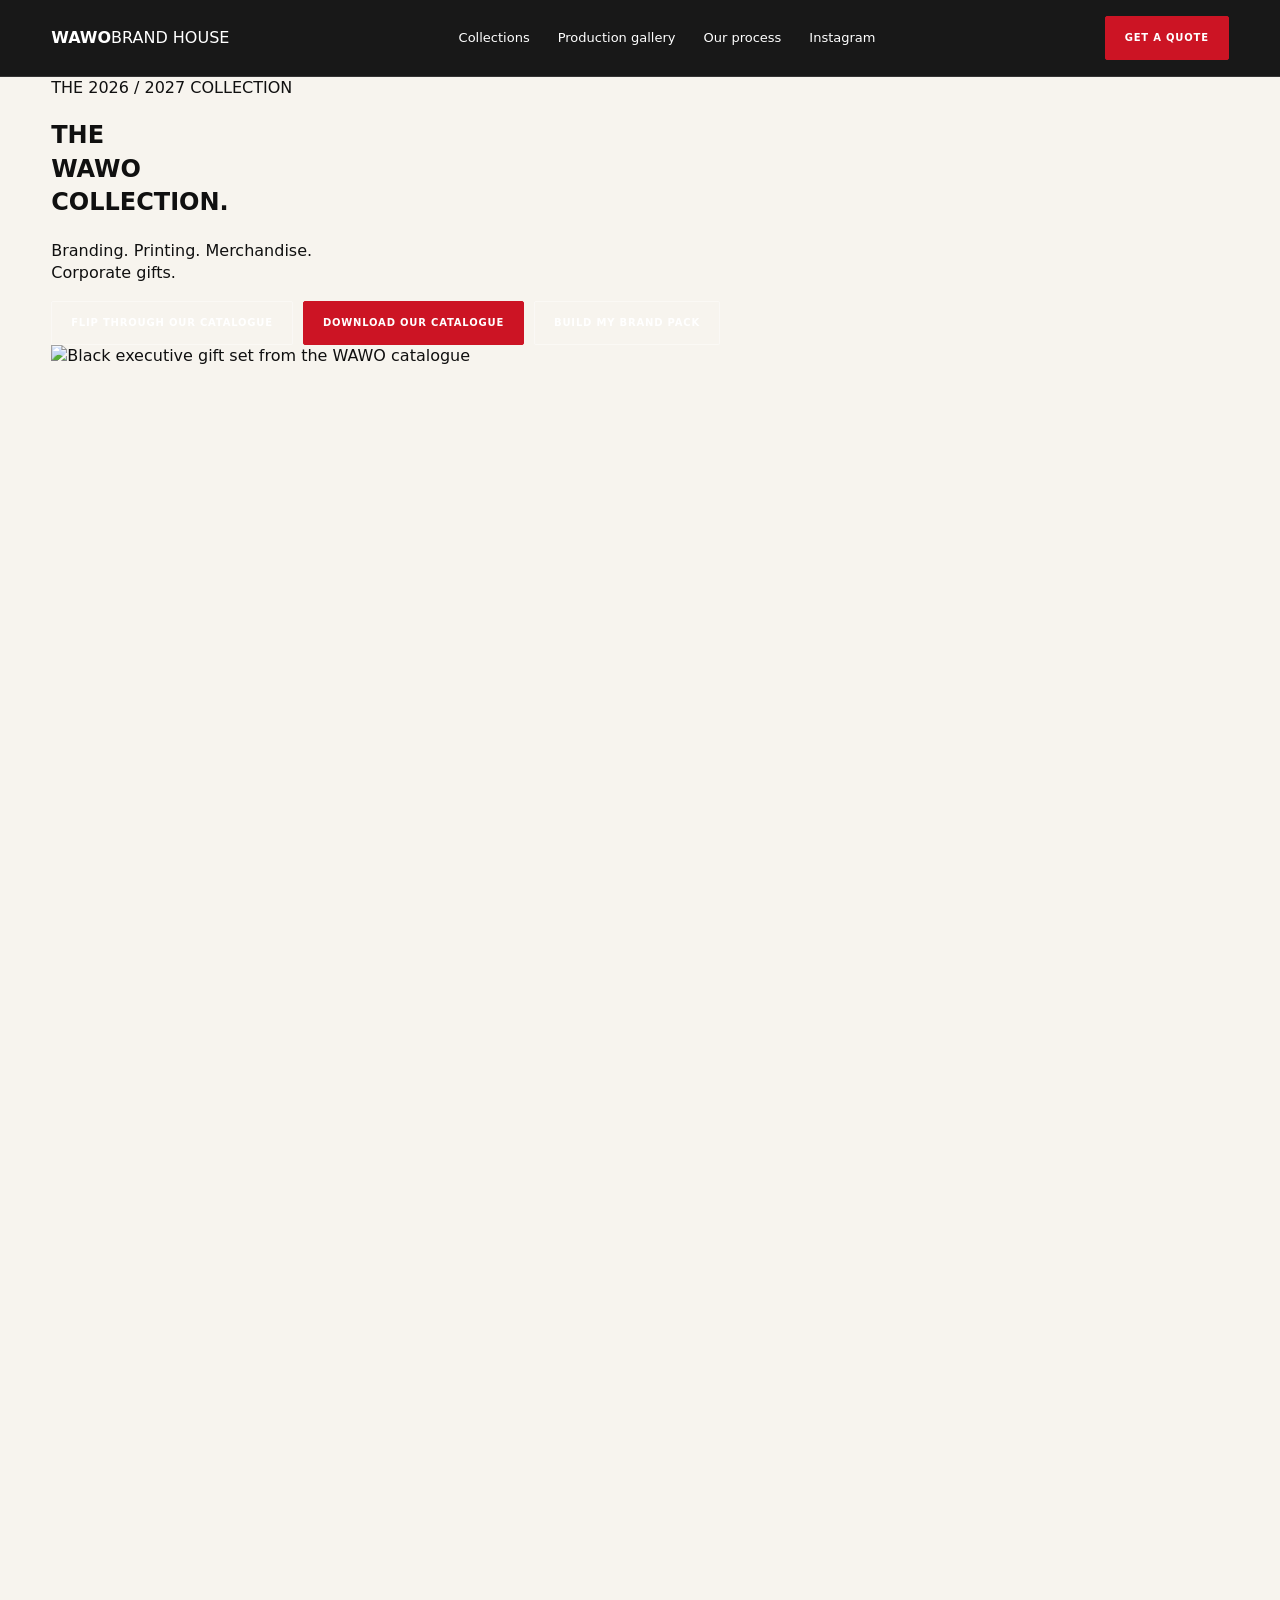
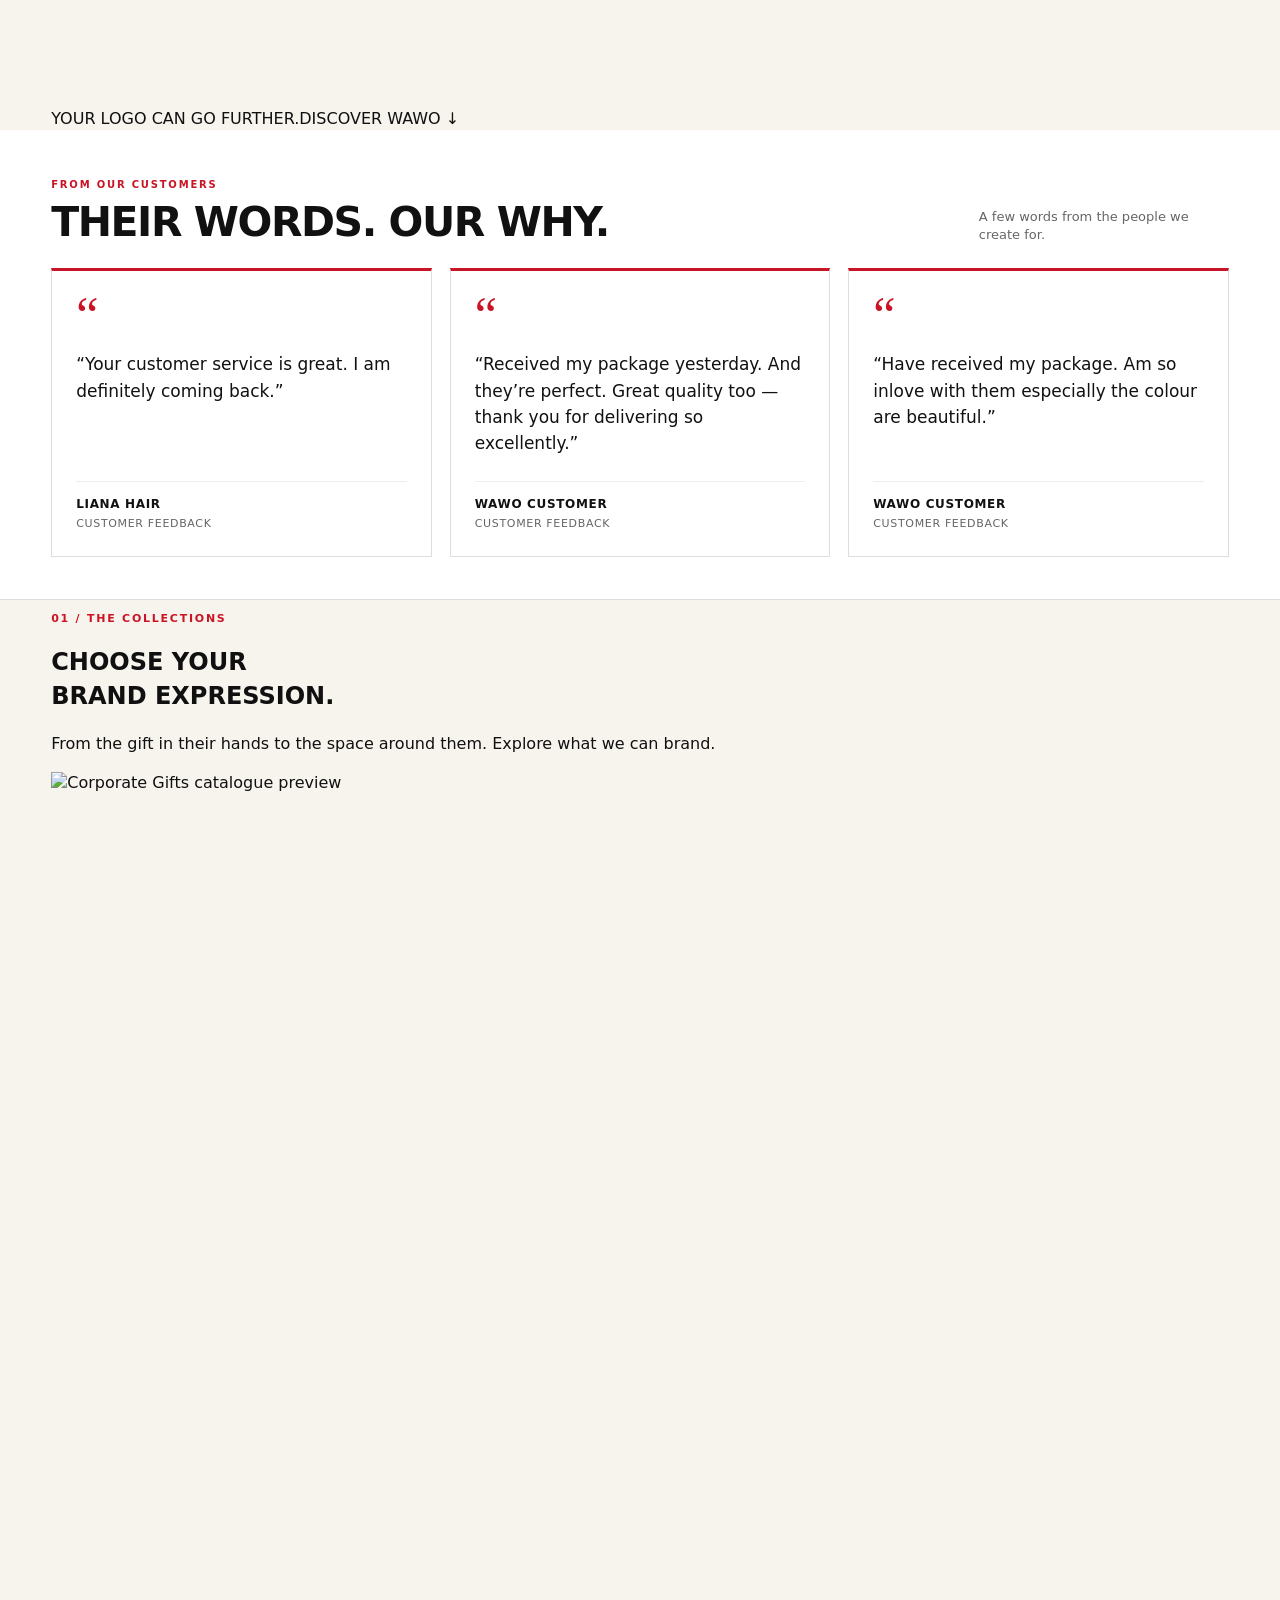
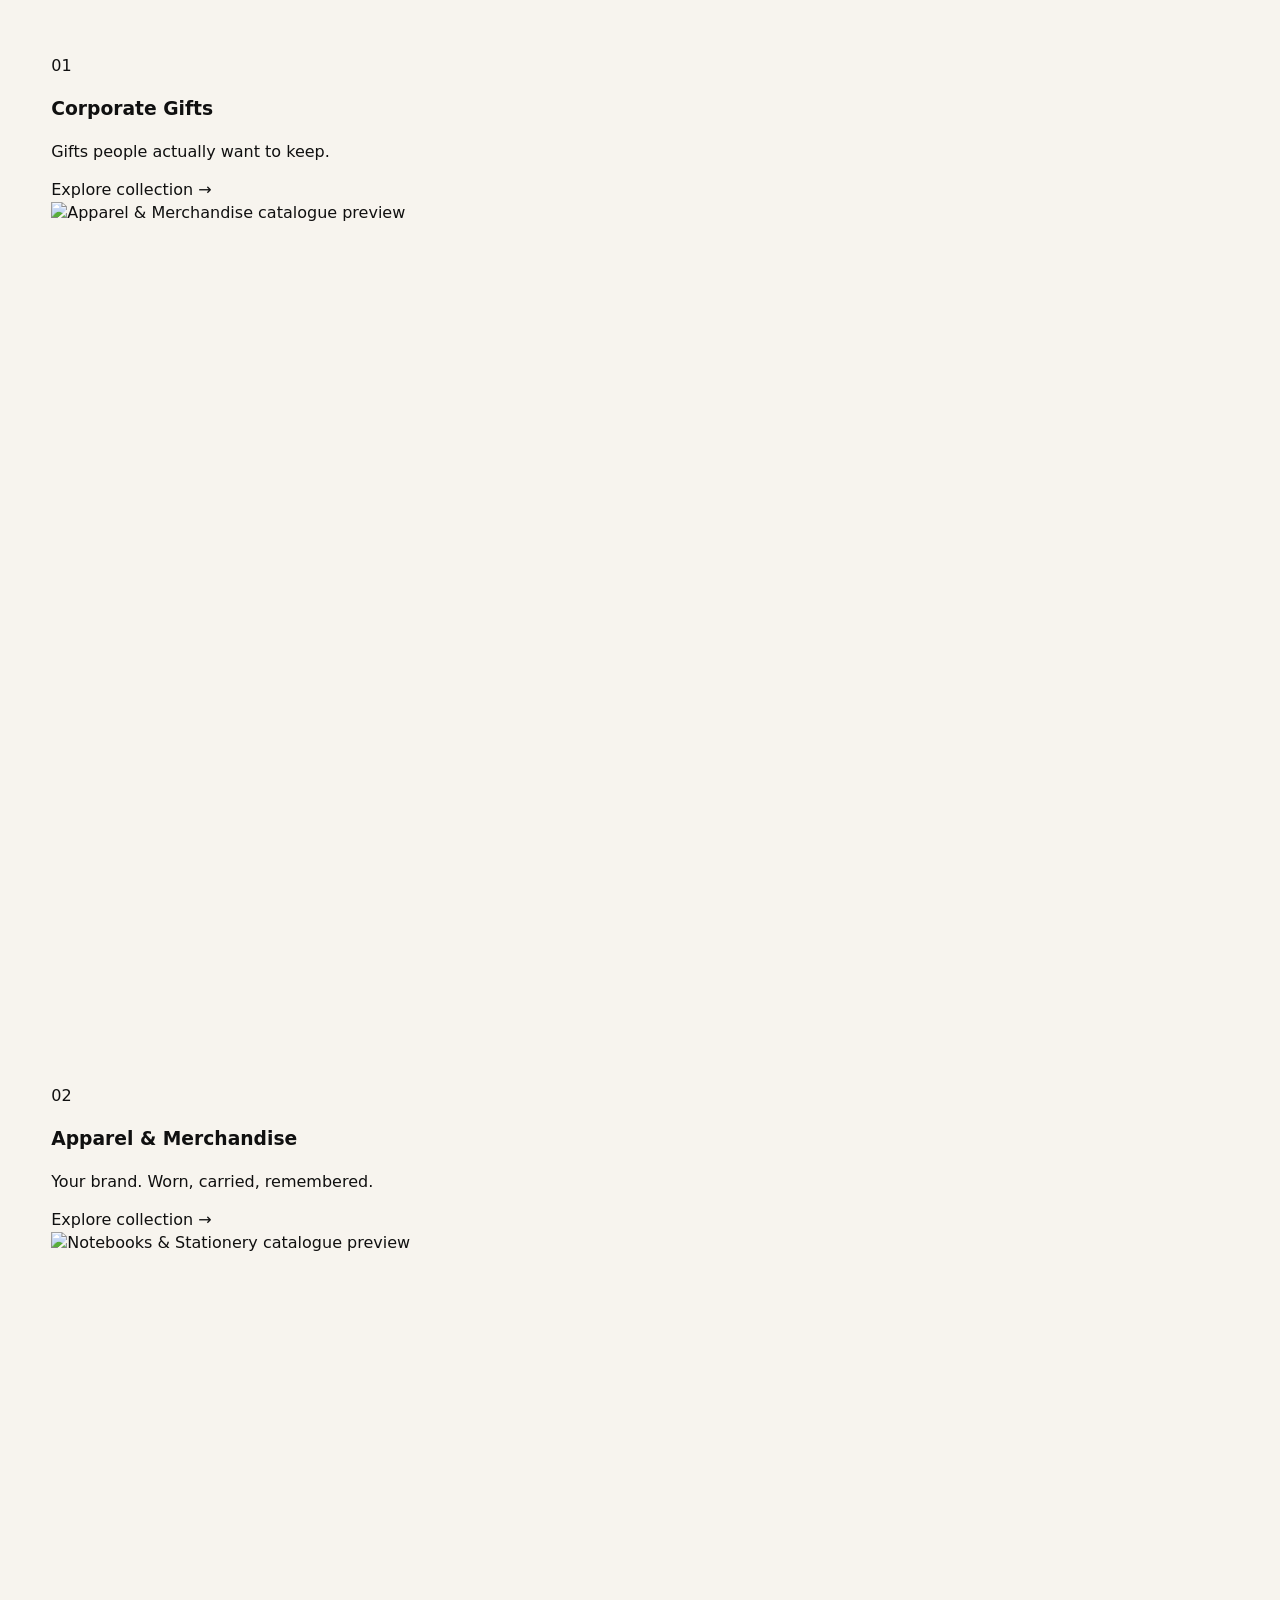
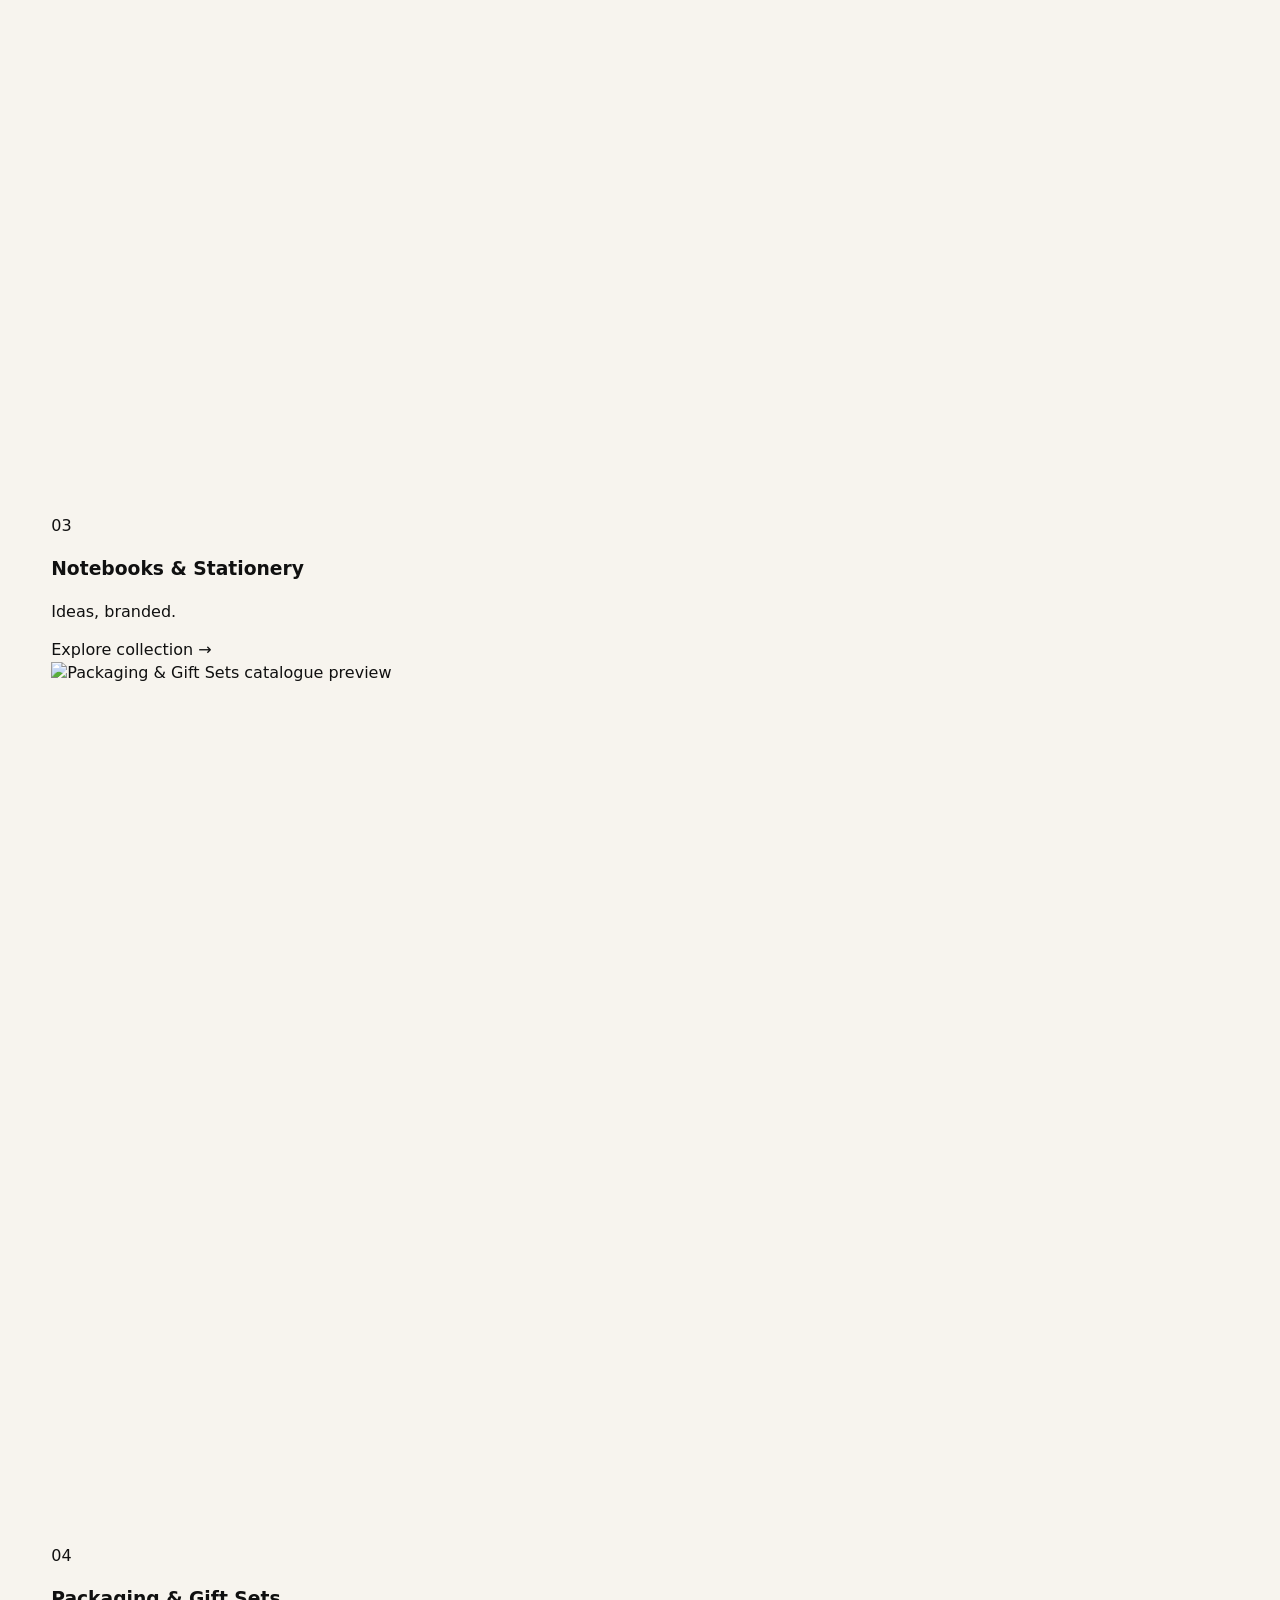
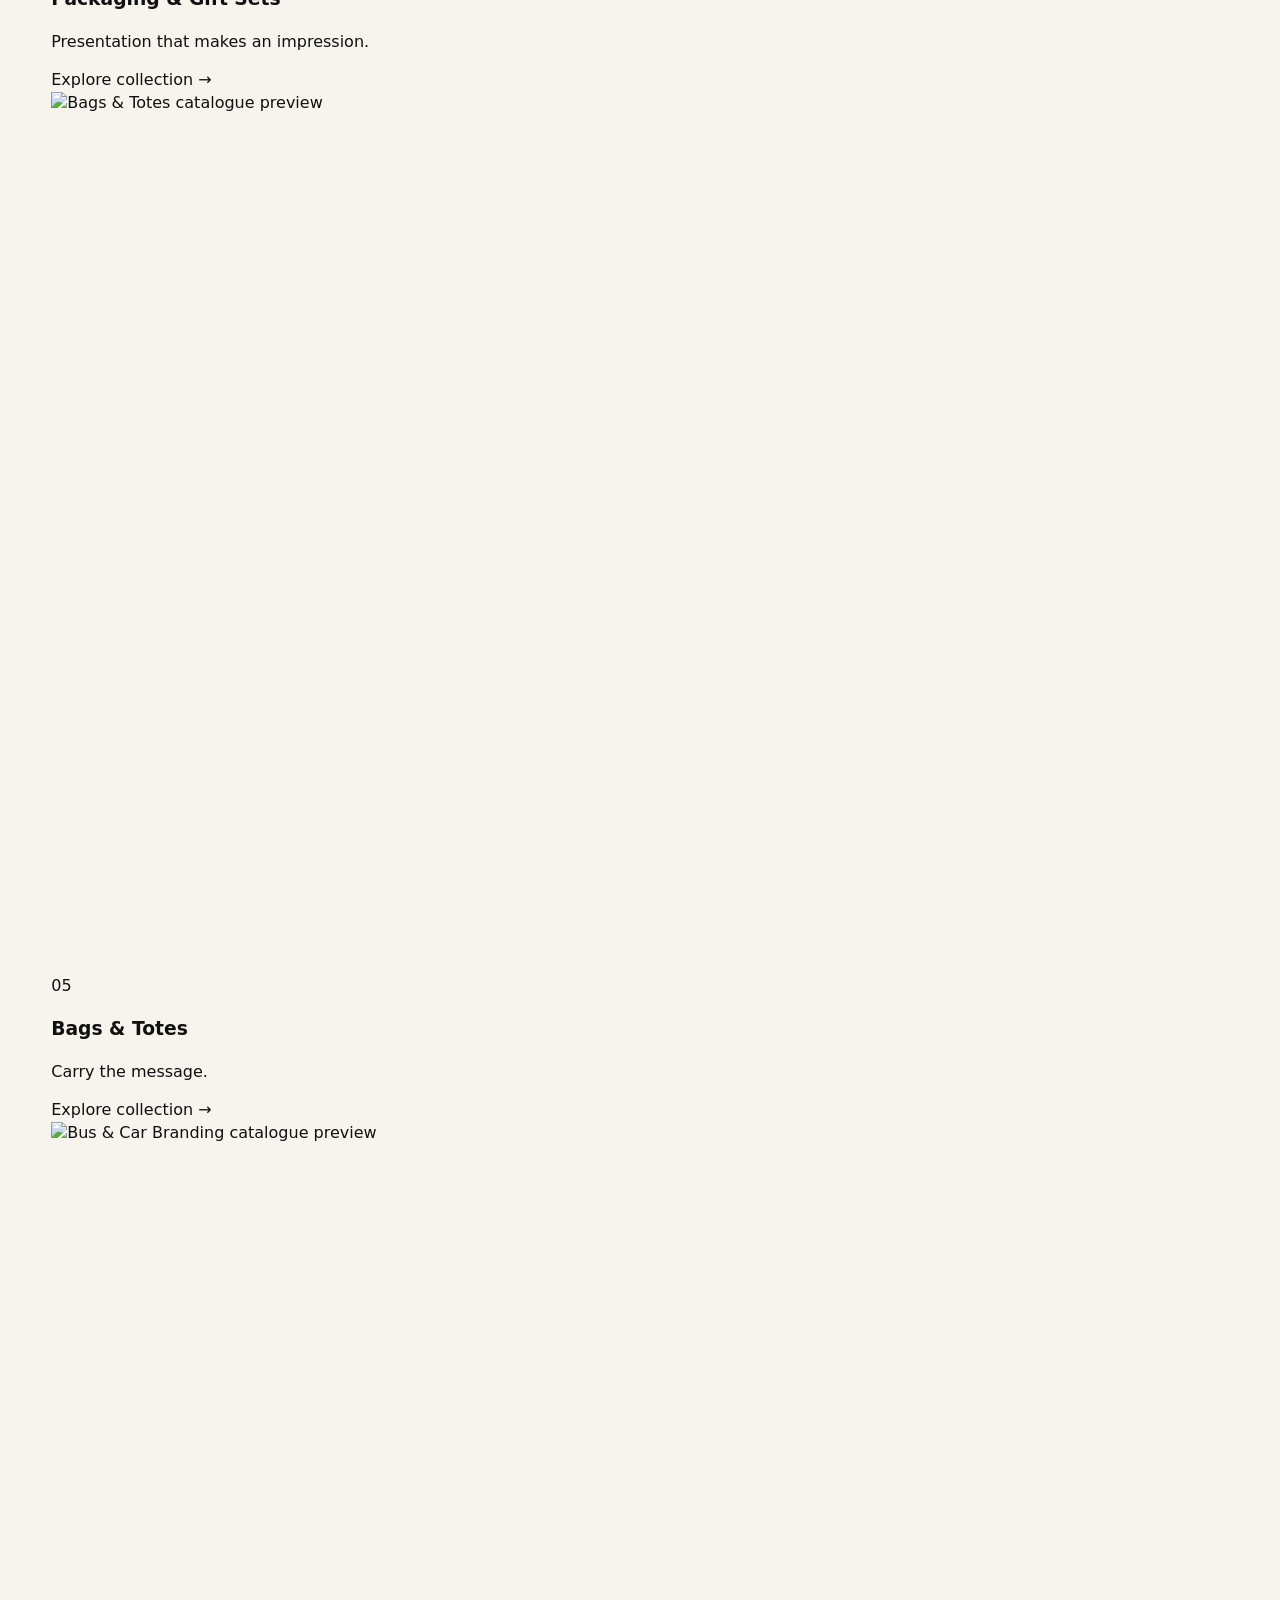
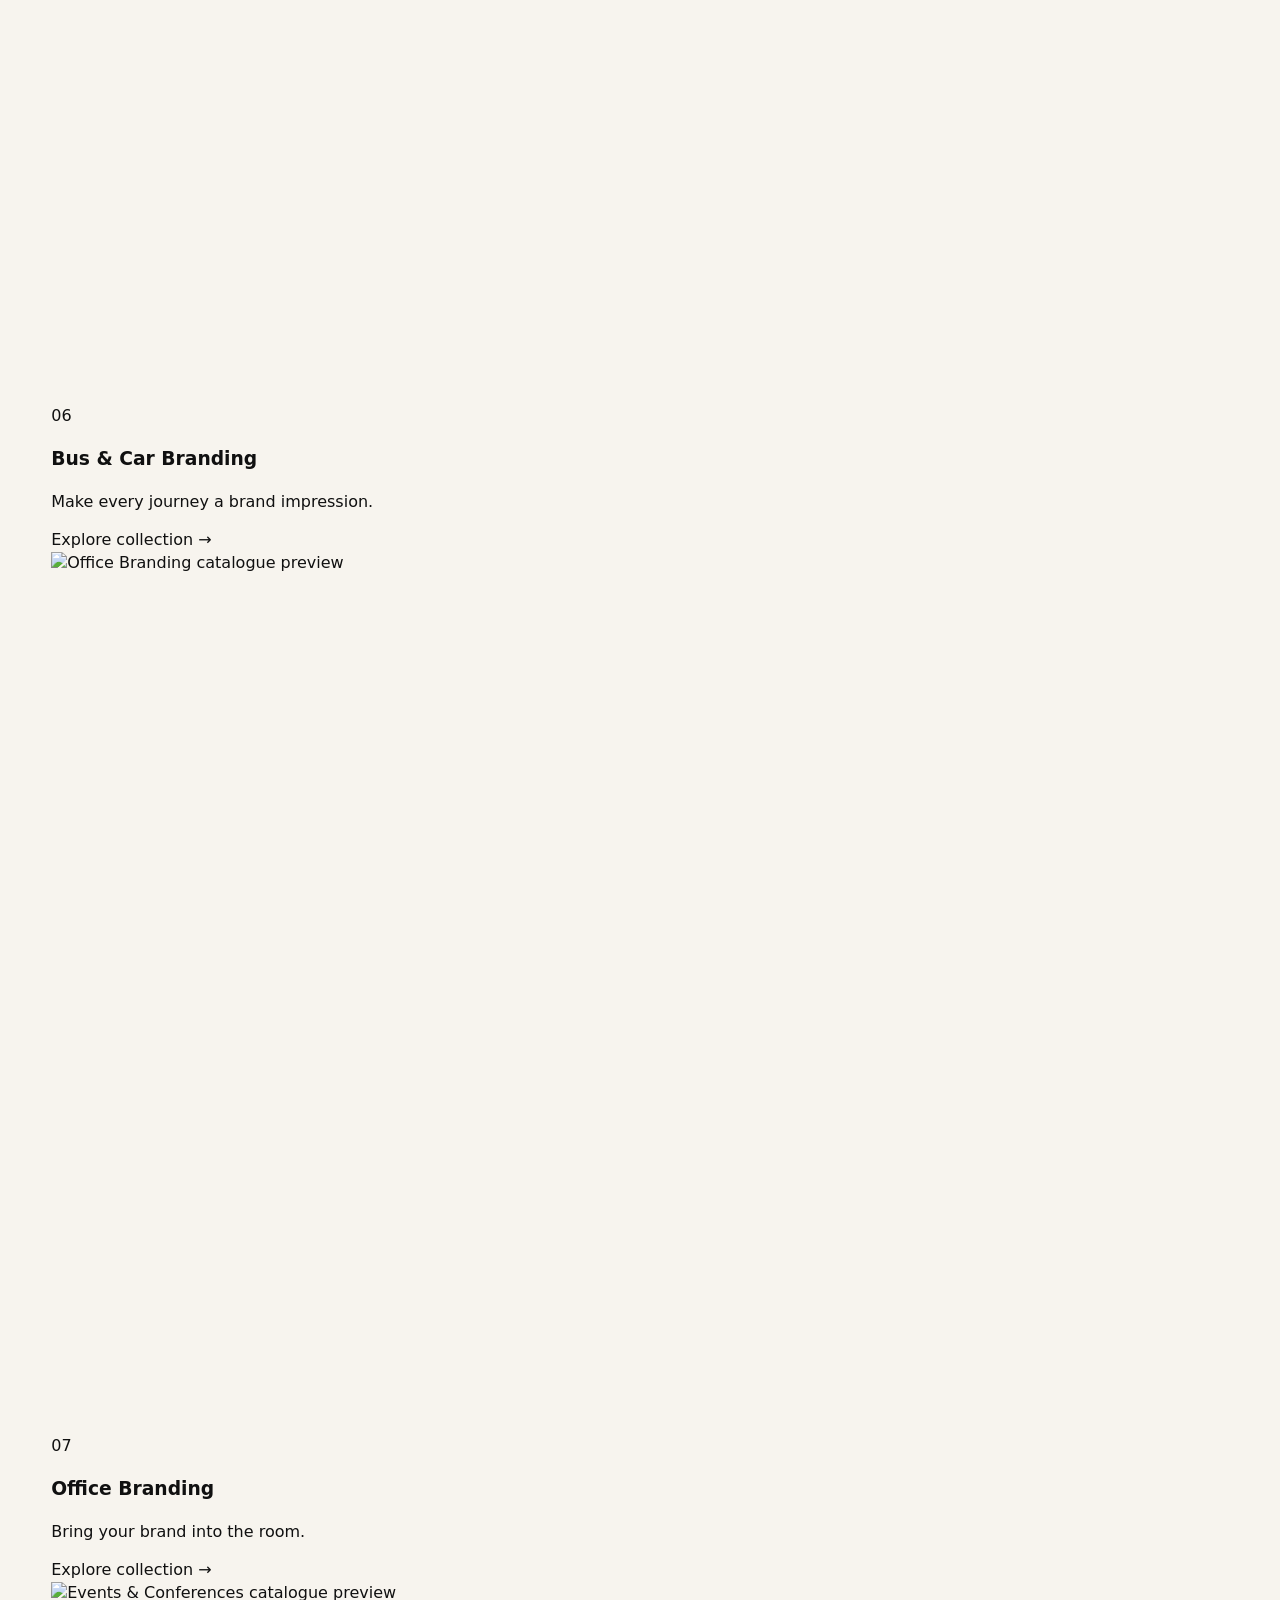
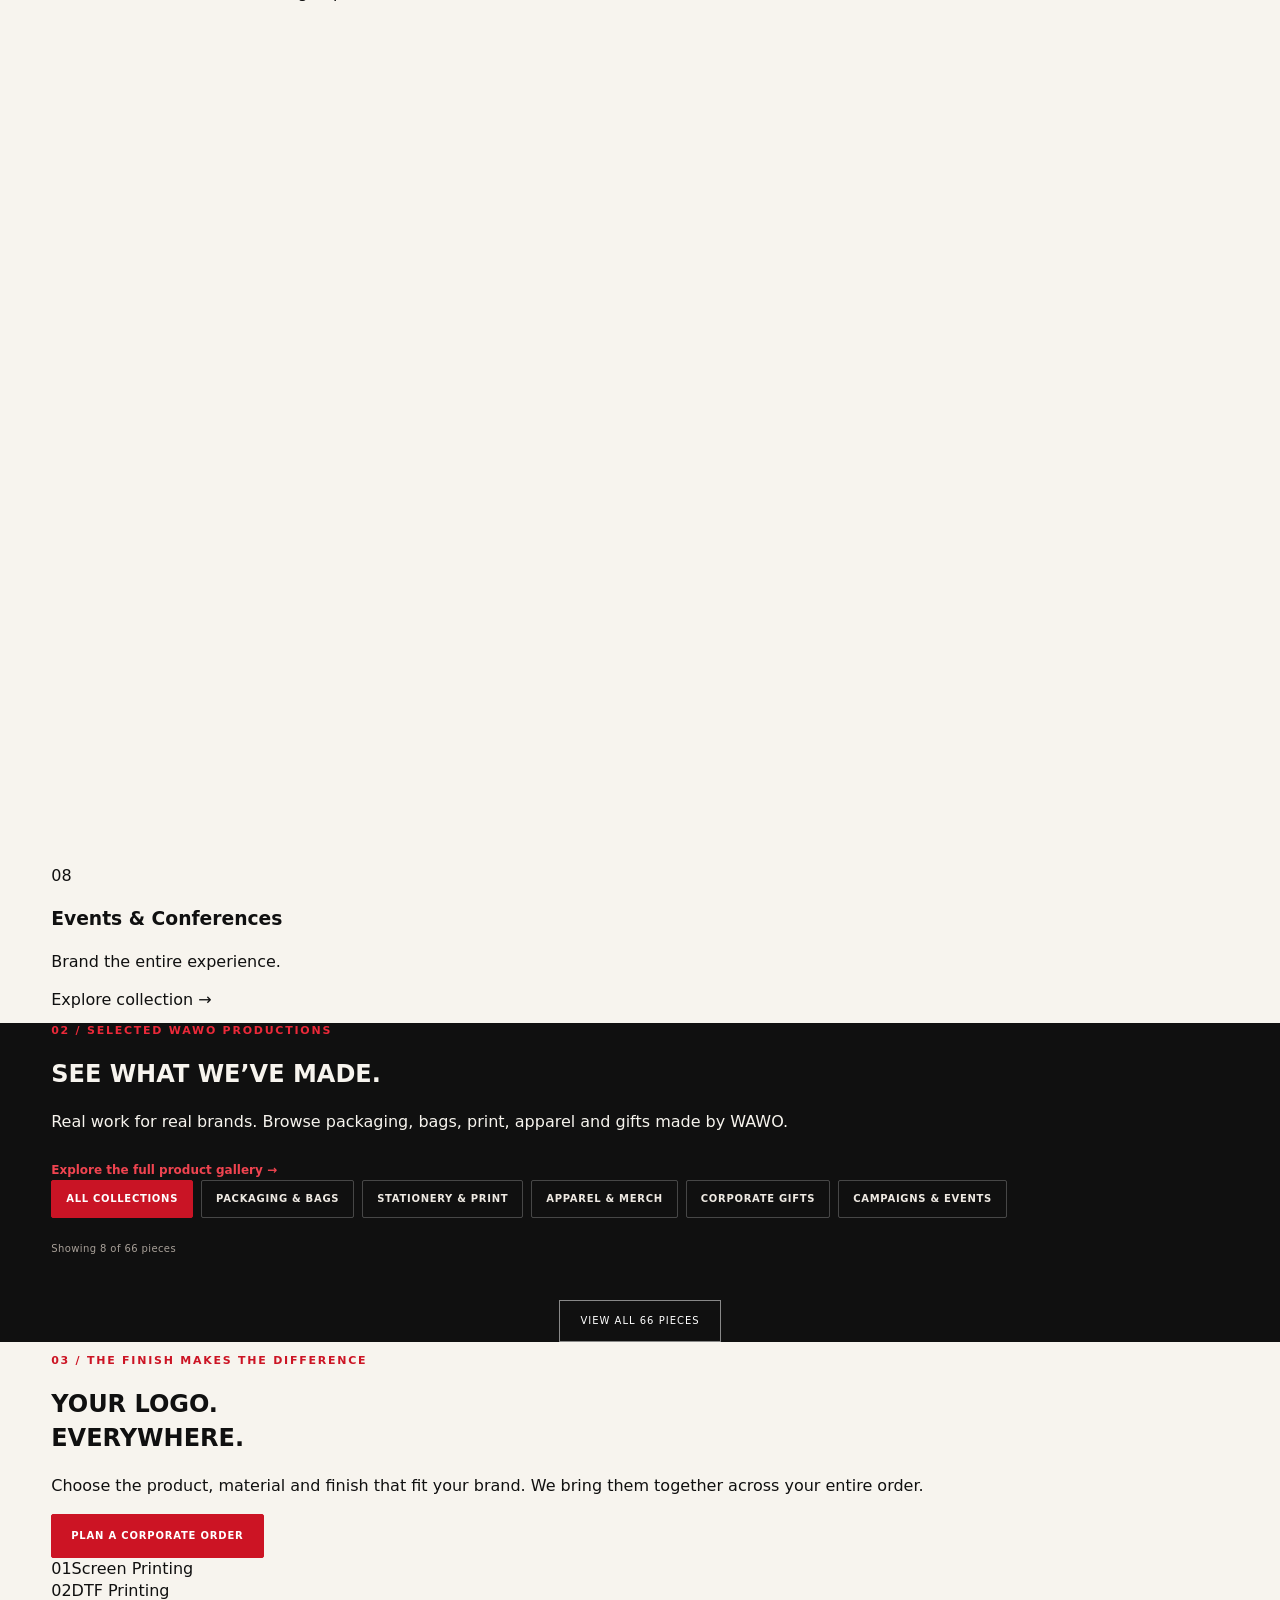
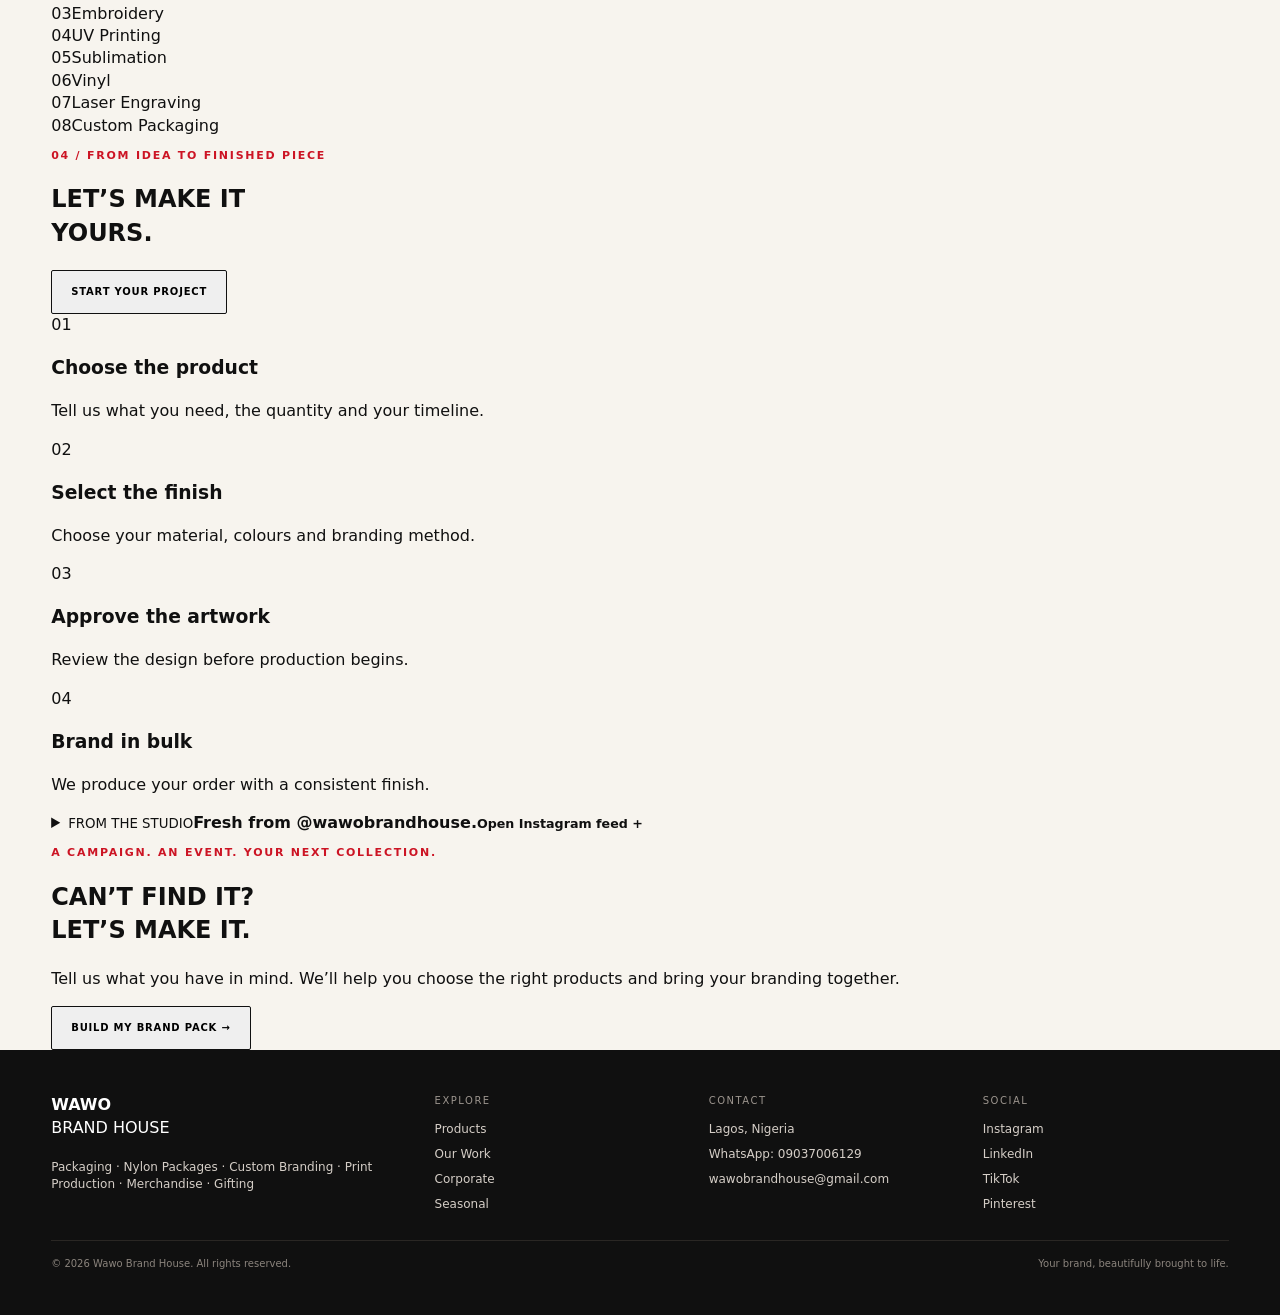
==== commit ccdbfdb2: "Add customer review cards below hero with mobile swipe slider" ====
--- a/index.html
+++ b/index.html
@@ -140,11 +140,37 @@
 footer .footer-wordmark{display:inline-grid;margin-bottom:20px}
 .studio-archive .archive-action{font-size:calc(10px + 2pt);font-weight:700}@media(max-width:680px){.studio-archive .archive-action{font-size:calc(9px + 2pt)}}
 </style>
-<link rel="preconnect" href="https://fonts.googleapis.com"><link rel="preconnect" href="https://fonts.gstatic.com" crossorigin><link href="https://fonts.googleapis.com/css2?family=Jost:wght@400;500;600;700;800&display=swap" rel="stylesheet"><link rel="stylesheet" href="catalogue-theme.css?v=20261007-4"></head>
+<link rel="preconnect" href="https://fonts.googleapis.com"><link rel="preconnect" href="https://fonts.gstatic.com" crossorigin><link href="https://fonts.googleapis.com/css2?family=Jost:wght@400;500;600;700;800&display=swap" rel="stylesheet"><link rel="stylesheet" href="catalogue-theme.css?v=20261007-4"><style>
+/* Customer reviews: three cards on desktop, native swipe on mobile. */
+.wawo-reviews{background:#fff;color:#111;padding:48px 0 42px;border-bottom:1px solid #dedede}
+.wawo-reviews-head{display:flex;justify-content:space-between;align-items:end;gap:24px;margin-bottom:24px}
+.wawo-reviews .eyebrow{color:#c91425;font-size:10px;letter-spacing:.18em;margin:0 0 9px}
+.wawo-reviews h2{font-family:inherit;font-size:clamp(26px,3.2vw,42px);line-height:1.05;letter-spacing:-.035em;margin:0;font-weight:800}
+.wawo-reviews-head>p{font-size:13px;color:#666;margin:0;max-width:250px}
+.wawo-review-track{display:grid;grid-template-columns:repeat(3,minmax(0,1fr));gap:18px}
+.wawo-review{margin:0;display:flex;flex-direction:column;background:#fff;border:1px solid #ddd;border-top:3px solid #c91425;padding:24px;min-width:0}
+.wawo-review-mark{font-size:50px;line-height:.8;color:#c91425;font-family:Georgia,serif;margin:0 0 16px}
+.wawo-review blockquote{margin:0 0 24px;font-size:17px;line-height:1.55;font-weight:500;flex:1}
+.wawo-review figcaption{border-top:1px solid #eee;padding-top:14px;font-size:11px;letter-spacing:.06em;text-transform:uppercase;color:#666}
+.wawo-review figcaption strong{color:#111;display:block;font-size:12px;margin-bottom:4px}
+.wawo-review-controls{display:none}
+.wawo-review-controls button{background:#fff;border:1px solid #aaa;color:#111;width:42px;height:42px;font-size:20px;cursor:pointer}
+.wawo-review-controls button:disabled{opacity:.3;cursor:default}
+.wawo-reviews :focus-visible{outline:2px solid #c91425;outline-offset:4px}
+@media(max-width:760px){.wawo-reviews{padding:34px 0 28px}.wawo-reviews-head{display:block;margin-bottom:20px}.wawo-reviews-head>p{margin-top:12px;max-width:none}.wawo-review-track{display:flex;gap:14px;overflow-x:auto;scroll-snap-type:x mandatory;overscroll-behavior-x:contain;scrollbar-width:thin;scrollbar-color:#c91425 #eee;padding-bottom:12px}.wawo-review{flex:0 0 88%;scroll-snap-align:start;padding:22px}.wawo-review blockquote{font-size:17px}.wawo-review-controls{display:flex;align-items:center;justify-content:space-between;gap:12px;margin-top:12px}.wawo-review-controls span{font-size:11px;color:#555}.wawo-review-buttons{display:flex;gap:8px}}
+</style></head>
 <body>
 <header class="header"><div class="container nav"><a class="wordmark" href="#top" aria-label="WAWO Brand House home"><strong>WAWO</strong><span>BRAND HOUSE</span></a><nav class="nav-links" id="primaryNav" aria-label="Primary"><a href="#products">Collections</a><a href="#work">Production gallery</a><a href="#process">Our process</a><a href="#instagram">Instagram</a></nav><div class="nav-actions"><button class="btn menu" id="menuBtn" aria-expanded="false" aria-controls="primaryNav">Menu</button><button class="btn btn-red" id="quoteTop">Get a quote</button></div></div></header>
 <main id="top">
 <section class="catalogue-hero"><div class="container catalogue-hero-grid"><div class="catalogue-hero-copy"><div class="edition">THE 2026 / 2027 COLLECTION</div><h1>THE<br><span>WAWO</span><br>COLLECTION.</h1><div class="red-rule"></div><p>Branding. Printing. Merchandise.<br>Corporate gifts.</p><div class="hero-actions"><a class="btn btn-dark" href="catalogue.html">Flip through our catalogue</a><a class="btn btn-red" href="assets/downloads/WAWO-Brand-House-Catalogue-2026-2027.pdf" download="WAWO-Brand-House-Catalogue-2026-2027.pdf">Download our catalogue</a><button class="btn btn-outline" id="quoteHero">Build my brand pack</button></div></div><div class="catalogue-hero-image"><img src="assets/catalogue/hero.jpg" alt="Black executive gift set from the WAWO catalogue" fetchpriority="high" width="832" height="963"></div></div><div class="container hero-foot"><span>YOUR LOGO CAN GO FURTHER.</span><a href="#products">DISCOVER WAWO ↓</a></div></section>
+<section class="wawo-reviews" id="reviews" aria-labelledby="reviews-title"><div class="container">
+<div class="wawo-reviews-head"><div><p class="eyebrow">FROM OUR CUSTOMERS</p><h2 id="reviews-title">THEIR WORDS. OUR WHY.</h2></div><p>A few words from the people we create for.</p></div>
+<div class="wawo-review-track" id="reviewTrack" tabindex="0" role="region" aria-label="Customer reviews. Swipe or use the arrow buttons on mobile.">
+<figure class="wawo-review"><div class="wawo-review-mark" aria-hidden="true">“</div><blockquote>“Your customer service is great. I am definitely coming back.”</blockquote><figcaption><strong>Liana Hair</strong>Customer feedback</figcaption></figure>
+<figure class="wawo-review"><div class="wawo-review-mark" aria-hidden="true">“</div><blockquote>“Received my package yesterday. And they’re perfect. Great quality too — thank you for delivering so excellently.”</blockquote><figcaption><strong>WAWO customer</strong>Customer feedback</figcaption></figure>
+<figure class="wawo-review"><div class="wawo-review-mark" aria-hidden="true">“</div><blockquote>“Have received my package. Am so inlove with them especially the colour are beautiful.”</blockquote><figcaption><strong>WAWO customer</strong>Customer feedback</figcaption></figure>
+</div><div class="wawo-review-controls"><span>Swipe to explore · <span id="reviewPosition" aria-live="polite">1 / 3</span></span><div class="wawo-review-buttons"><button type="button" id="reviewPrev" aria-label="Previous review" aria-controls="reviewTrack" disabled>←</button><button type="button" id="reviewNext" aria-label="Next review" aria-controls="reviewTrack">→</button></div></div>
+</div></section>
 <section class="collections-section" id="products"><div class="container"><div class="collection-heading"><div><p class="eyebrow">01 / THE COLLECTIONS</p><h2>CHOOSE YOUR<br><span>BRAND EXPRESSION.</span></h2></div><p>From the gift in their hands to the space around them. Explore what we can brand.</p></div><div class="collection-grid"><a class="collection-card" href="collections.html?category=gifts"><div class="collection-photo"><img src="assets/catalogue/gifts.jpg" alt="Corporate Gifts catalogue preview" loading="lazy" width="800" height="600"><span class="collection-number">01</span></div><div class="collection-info"><h3>Corporate Gifts</h3><p>Gifts people actually want to keep.</p><span class="collection-link">Explore collection →</span></div></a>
 <a class="collection-card" href="collections.html?category=merchandise"><div class="collection-photo"><img src="assets/catalogue/merchandise.jpg" alt="Apparel & Merchandise catalogue preview" loading="lazy" width="800" height="600"><span class="collection-number">02</span></div><div class="collection-info"><h3>Apparel & Merchandise</h3><p>Your brand. Worn, carried, remembered.</p><span class="collection-link">Explore collection →</span></div></a>
 <a class="collection-card" href="collections.html?category=stationery"><div class="collection-photo"><img src="assets/catalogue/stationery.jpg" alt="Notebooks & Stationery catalogue preview" loading="lazy" width="800" height="600"><span class="collection-number">03</span></div><div class="collection-info"><h3>Notebooks & Stationery</h3><p>Ideas, branded.</p><span class="collection-link">Explore collection →</span></div></a>
@@ -304,5 +330,12 @@
 ].join('\n');const phone=String(CONFIG.whatsappNumber||CONFIG.whatsapp||'').replace(/\\D/g,'');const link=phone?`https://wa.me/${phone}?text=${encodeURIComponent(message)}`:String(CONFIG.whatsappLink||'').trim();if(!link){alert('Wawo WhatsApp is not configured yet. Add the WhatsApp number or link in config.js before launch.');return}window.open(link,'_blank');closeQuote();resetQuote()});const igFallbackBtn=document.getElementById('igFallbackBtn');if(igFallbackBtn)igFallbackBtn.addEventListener('click',()=>window.open(CONFIG.instagramUrl,'_blank'));
 const menuBtn=document.getElementById('menuBtn');if(menuBtn){const nav=document.querySelector('.nav-links');menuBtn.addEventListener('click',()=>{const isOpen=nav.classList.toggle('is-open');menuBtn.setAttribute('aria-expanded',String(isOpen));});nav.querySelectorAll('a').forEach(link=>link.addEventListener('click',()=>{nav.classList.remove('is-open');menuBtn.setAttribute('aria-expanded','false');}));}
 </script>
+<script>
+(()=>{const track=document.getElementById('reviewTrack'),prev=document.getElementById('reviewPrev'),next=document.getElementById('reviewNext'),position=document.getElementById('reviewPosition');
+const cards=Array.from(track.children);let current=0;
+function update(){const left=track.getBoundingClientRect().left;current=cards.reduce((best,card,i)=>Math.abs(card.getBoundingClientRect().left-left)<Math.abs(cards[best].getBoundingClientRect().left-left)?i:best,0);position.textContent=`${current+1} / ${cards.length}`;prev.disabled=current===0;next.disabled=current===cards.length-1;}
+function move(delta){const target=cards[Math.max(0,Math.min(cards.length-1,current+delta))];track.scrollBy({left:target.getBoundingClientRect().left-track.getBoundingClientRect().left,behavior:matchMedia('(prefers-reduced-motion: reduce)').matches?'instant':'smooth'});}
+prev.addEventListener('click',()=>move(-1));next.addEventListener('click',()=>move(1));track.addEventListener('scroll',update,{passive:true});window.addEventListener('resize',update);track.addEventListener('keydown',event=>{if(matchMedia('(max-width:760px)').matches&&(event.key==='ArrowRight'||event.key==='ArrowLeft')){event.preventDefault();move(event.key==='ArrowRight'?1:-1);}});update();})();
+</script>
 </body>
 </html>
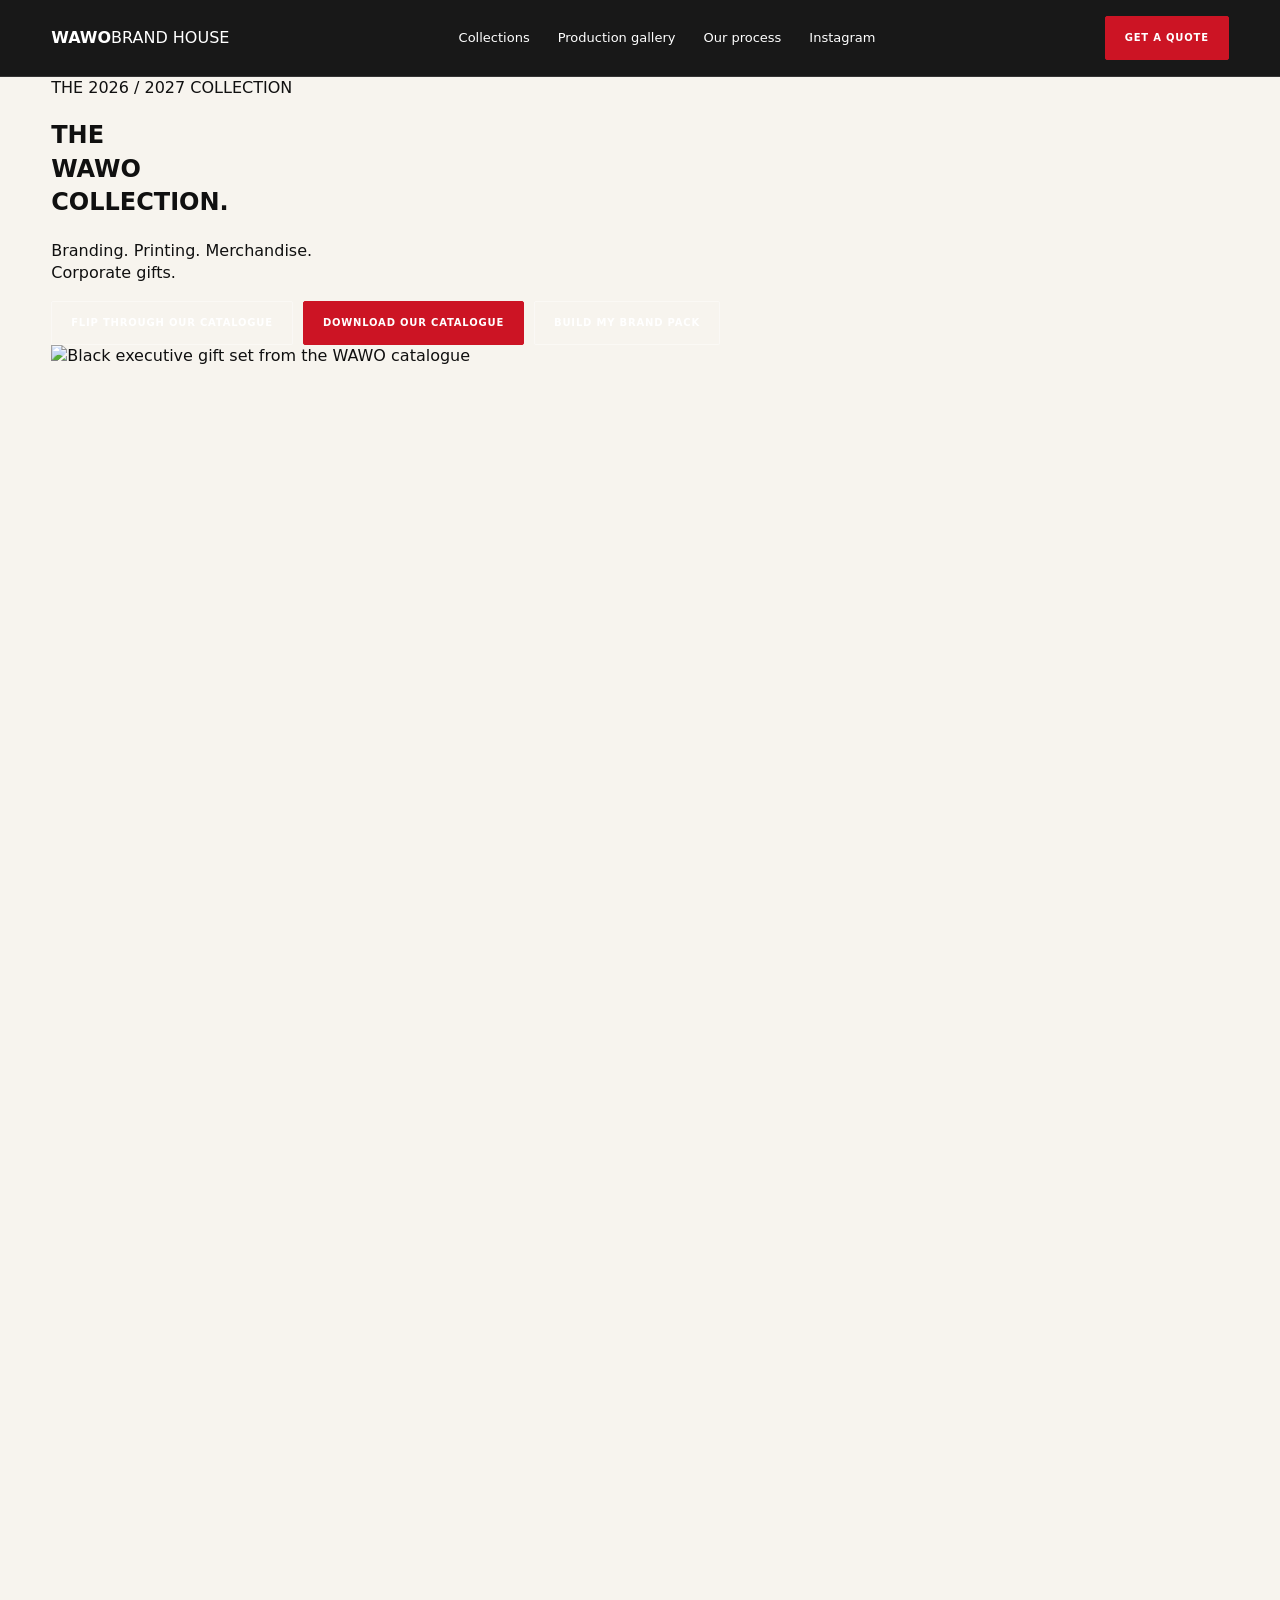
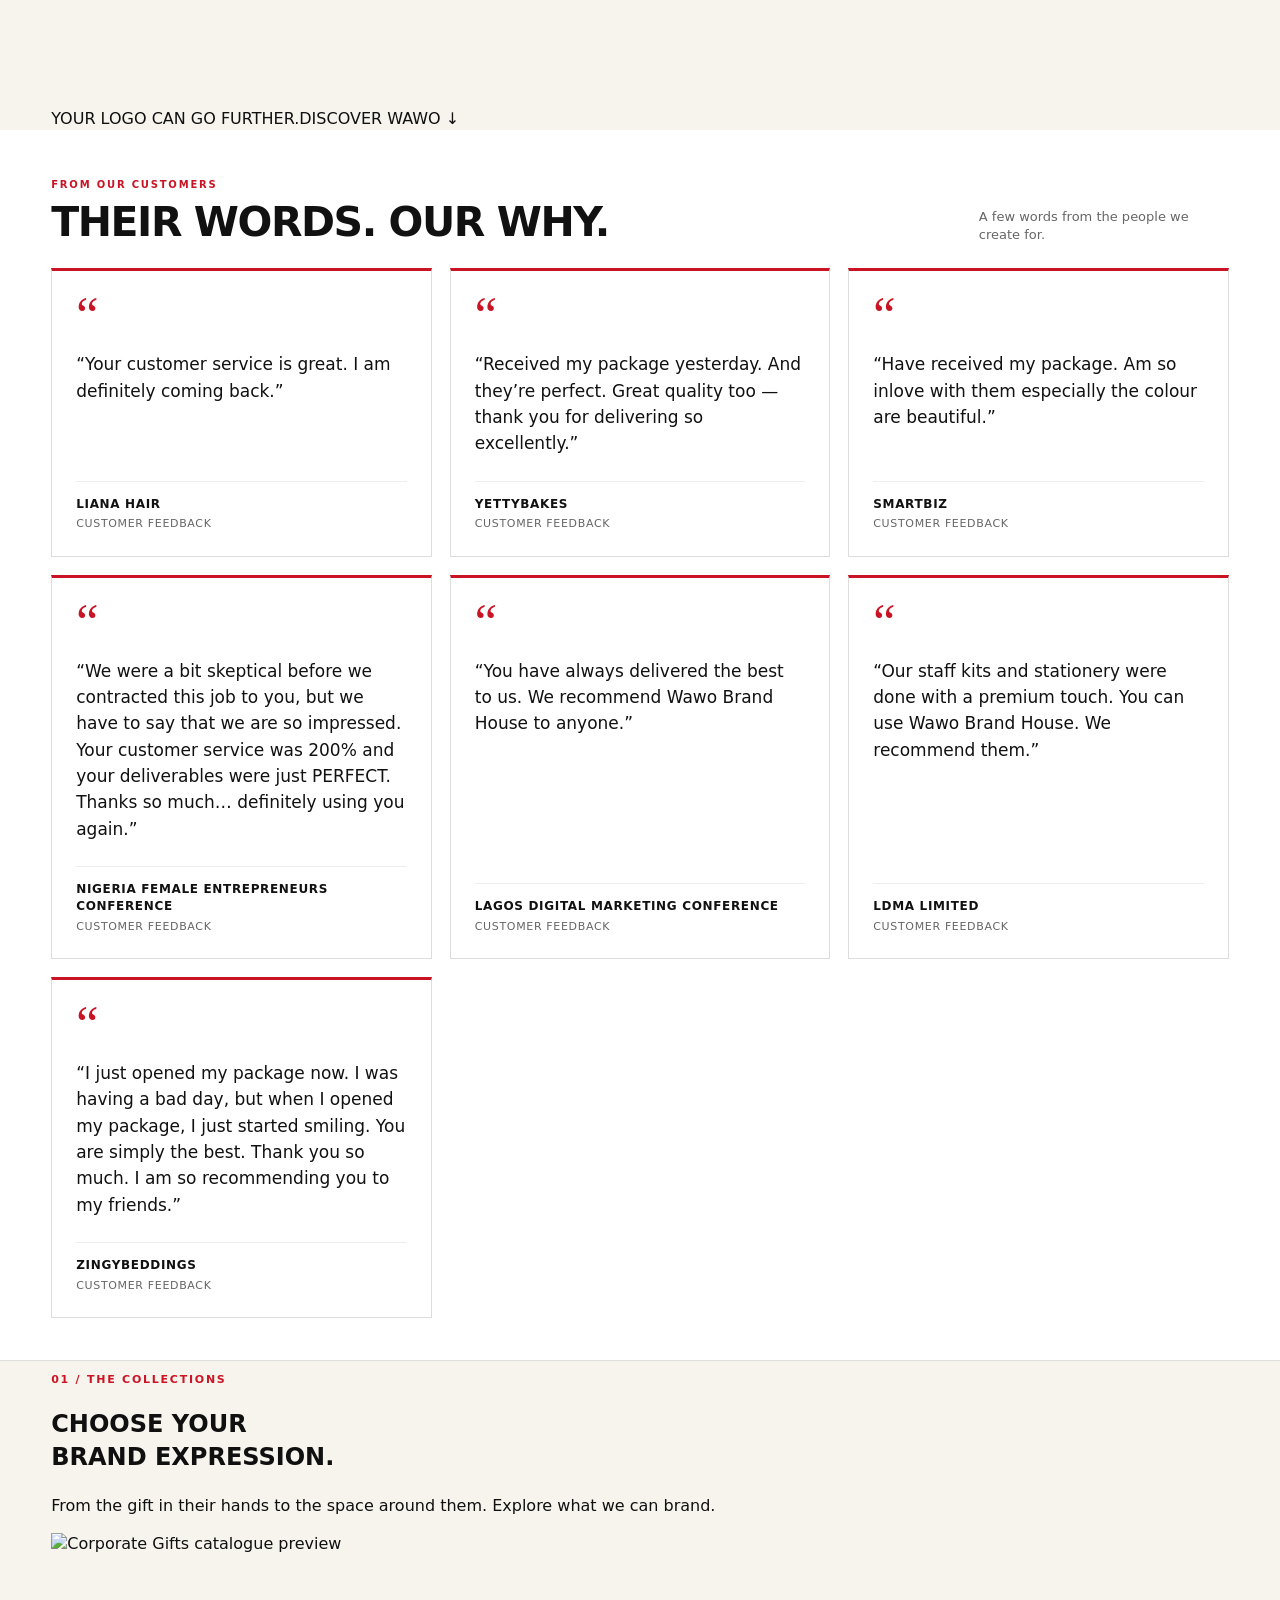
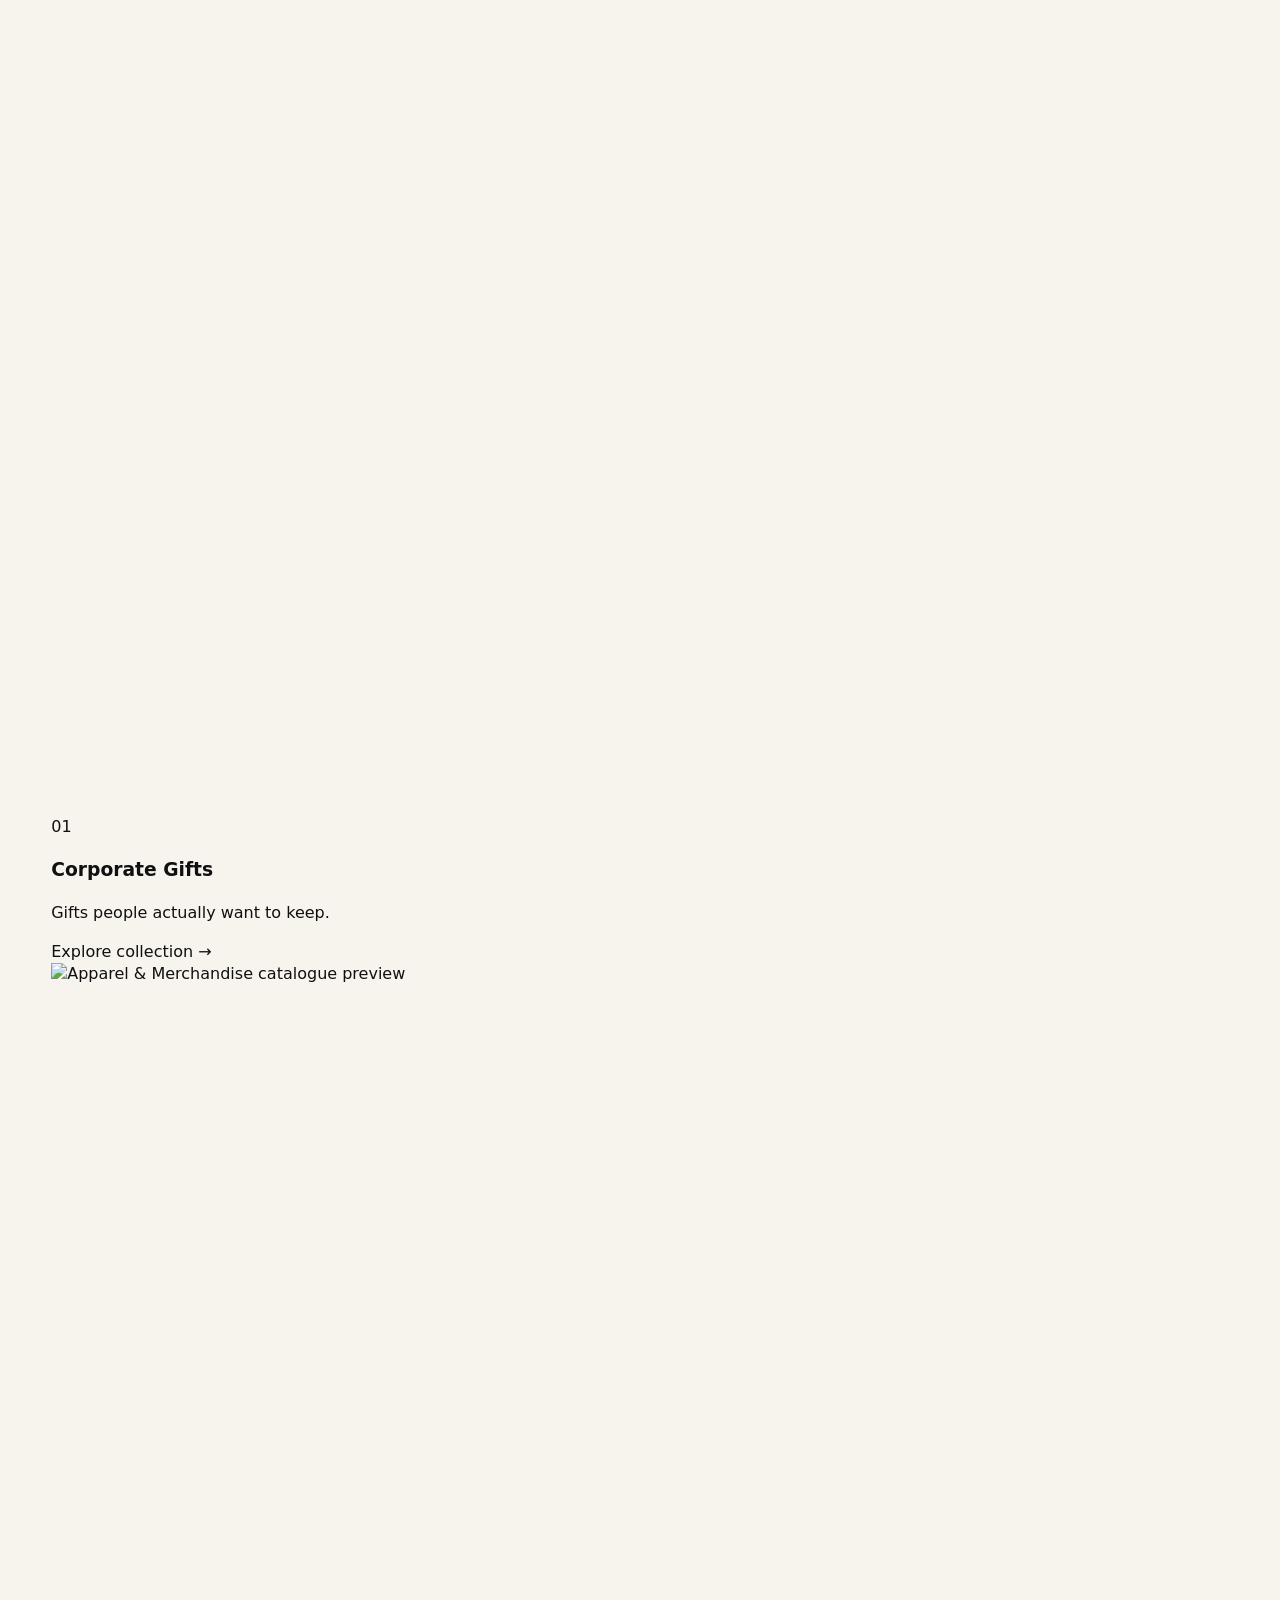
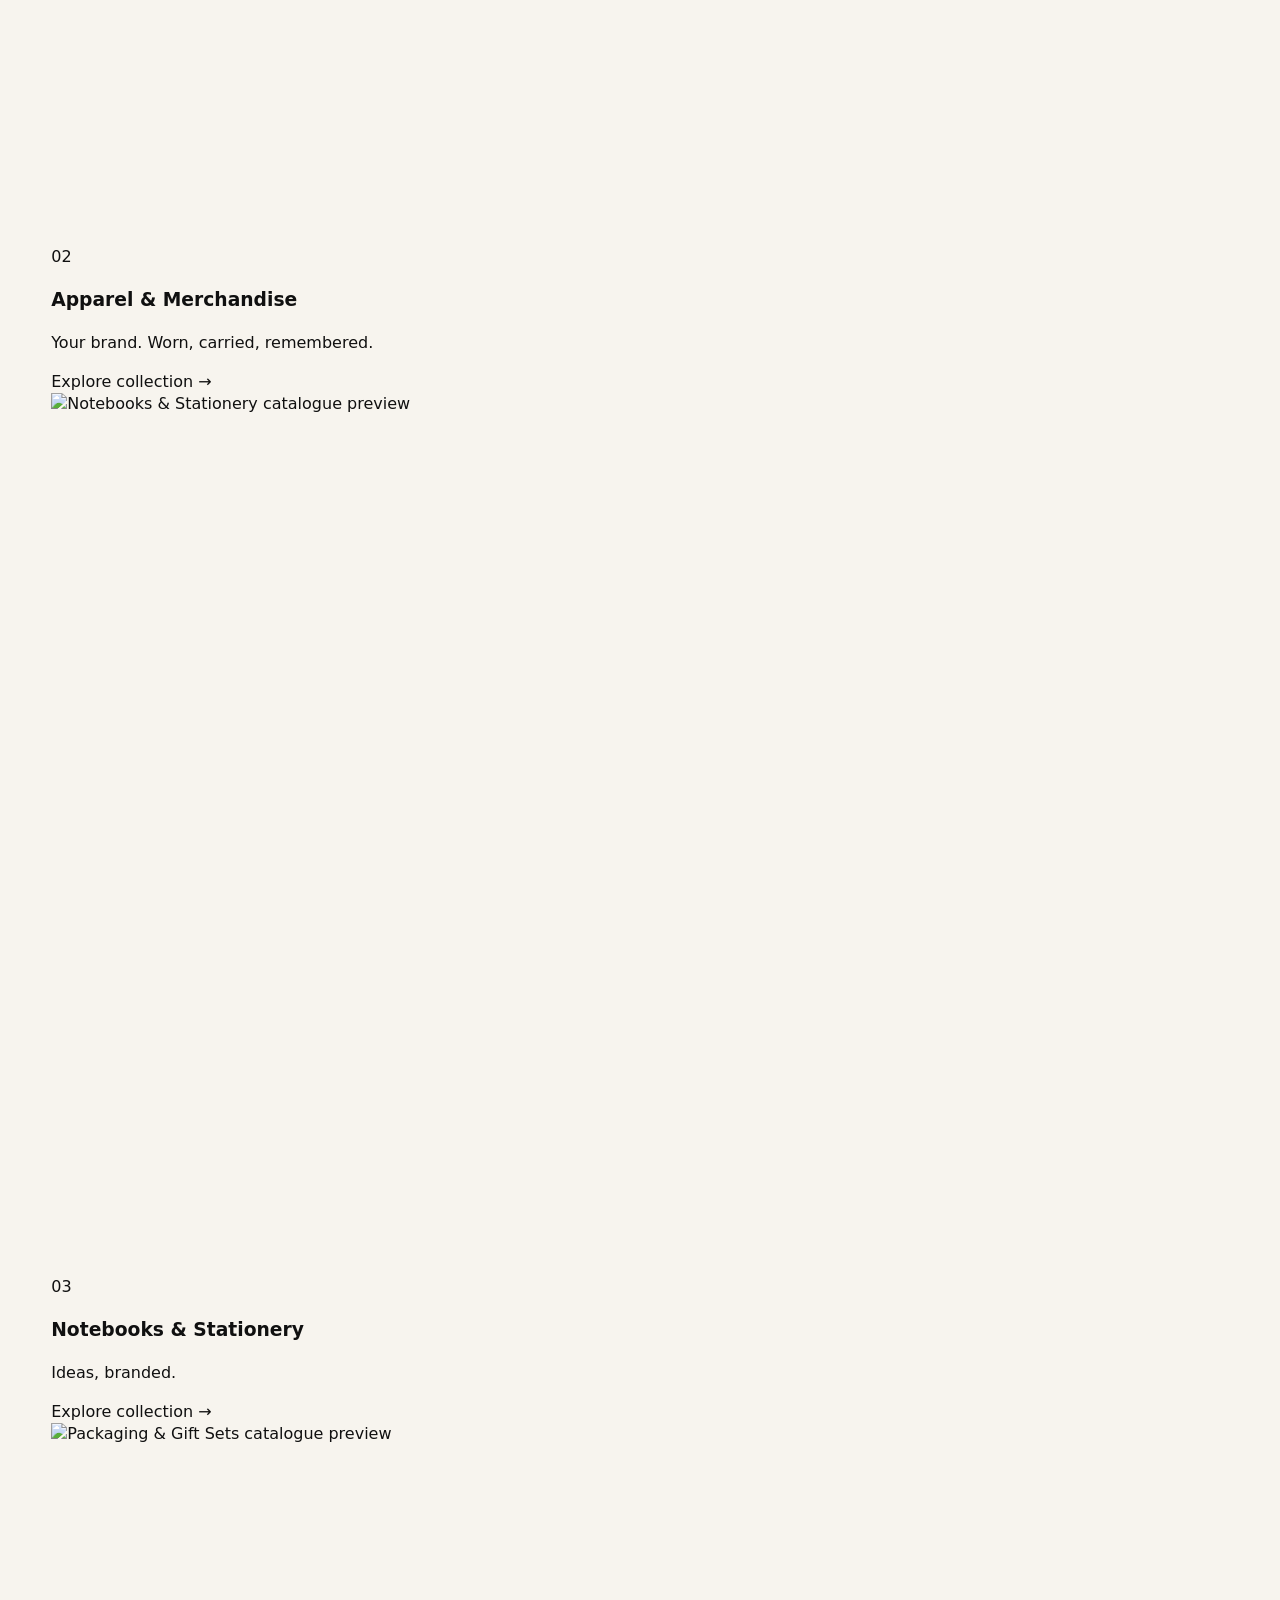
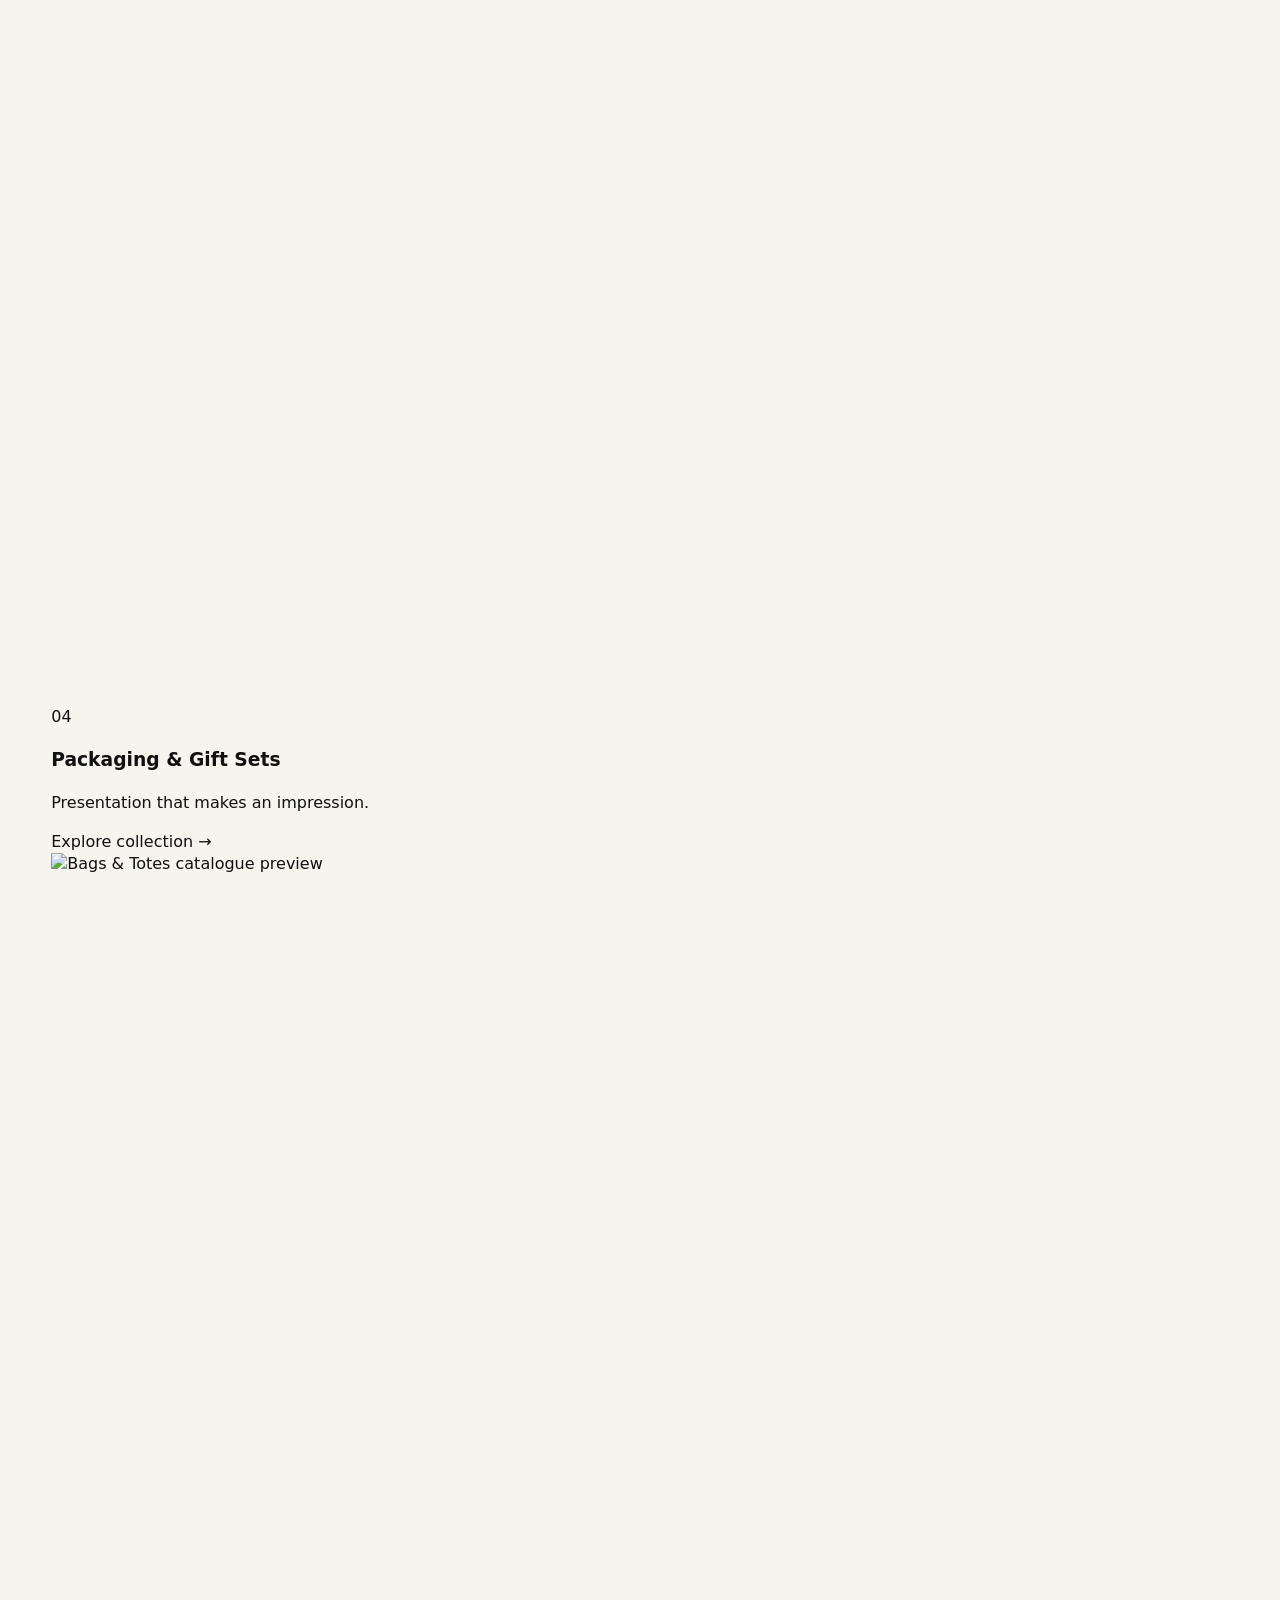
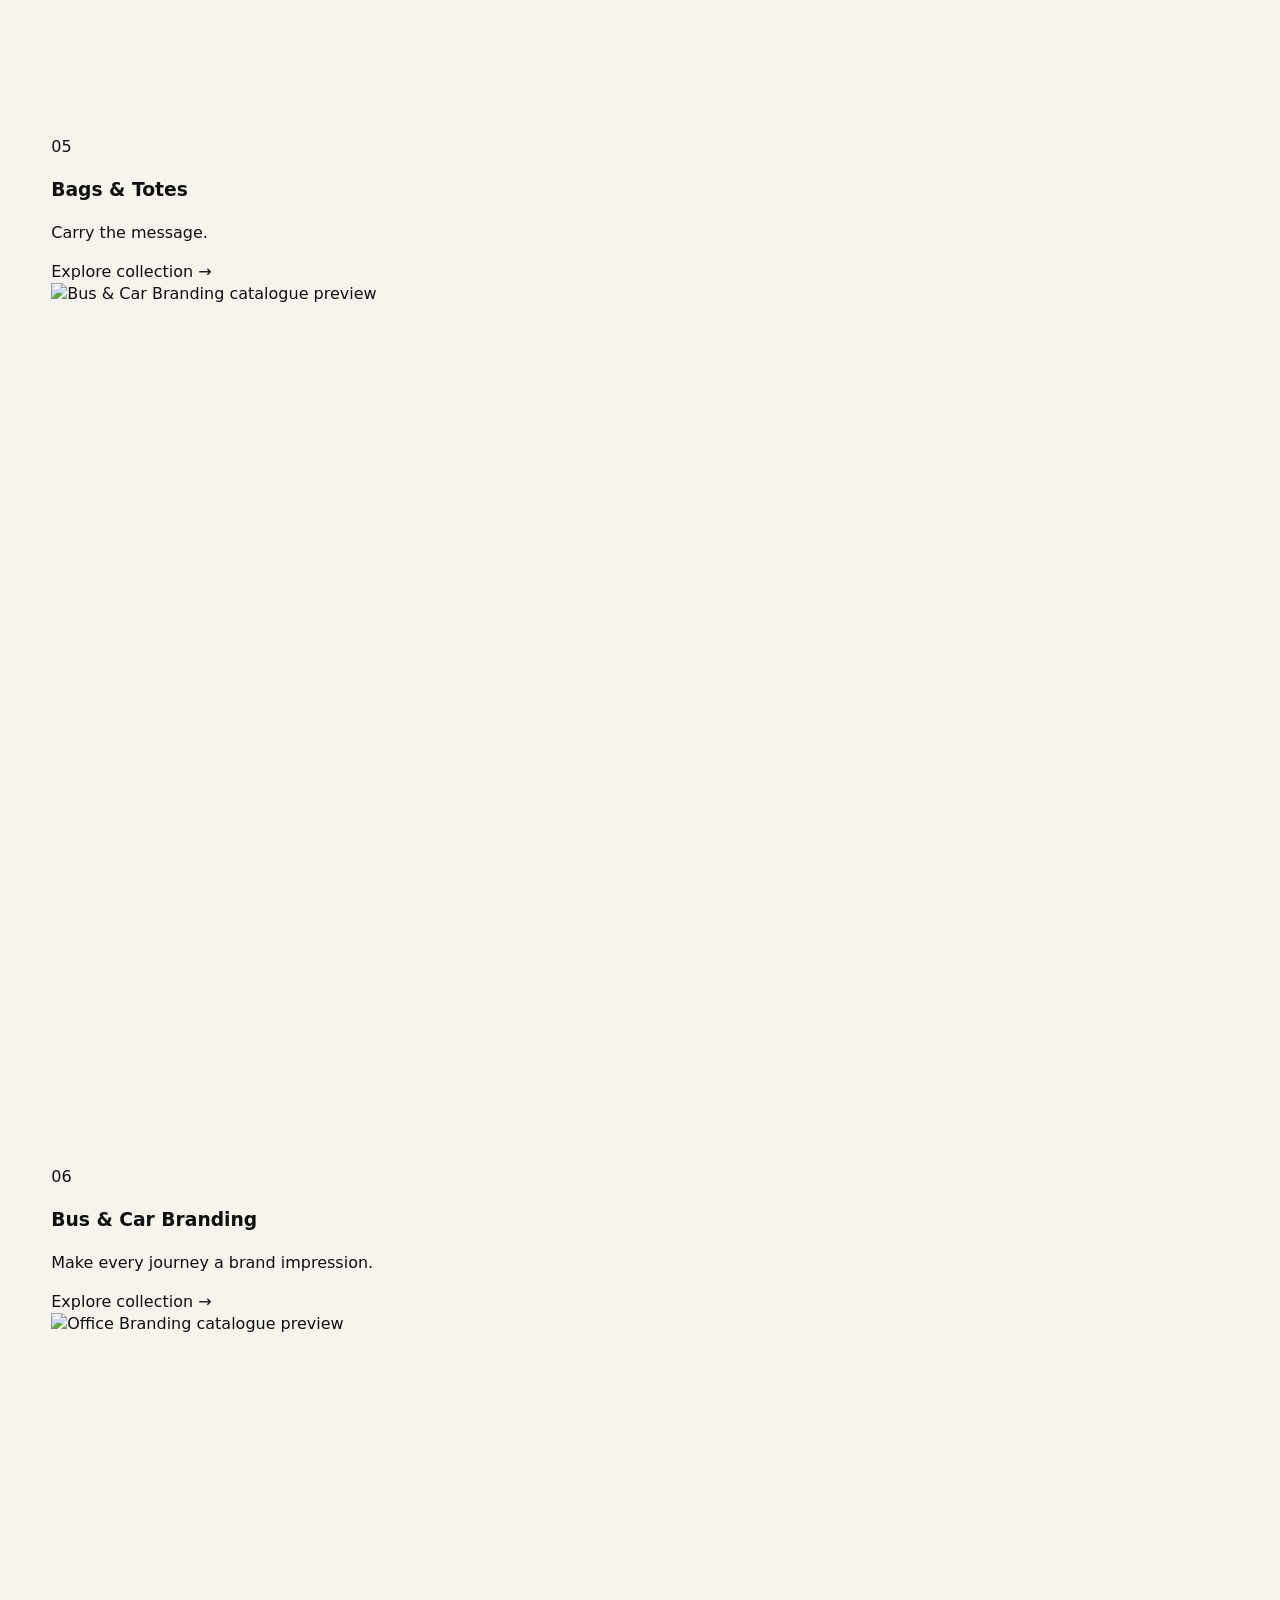
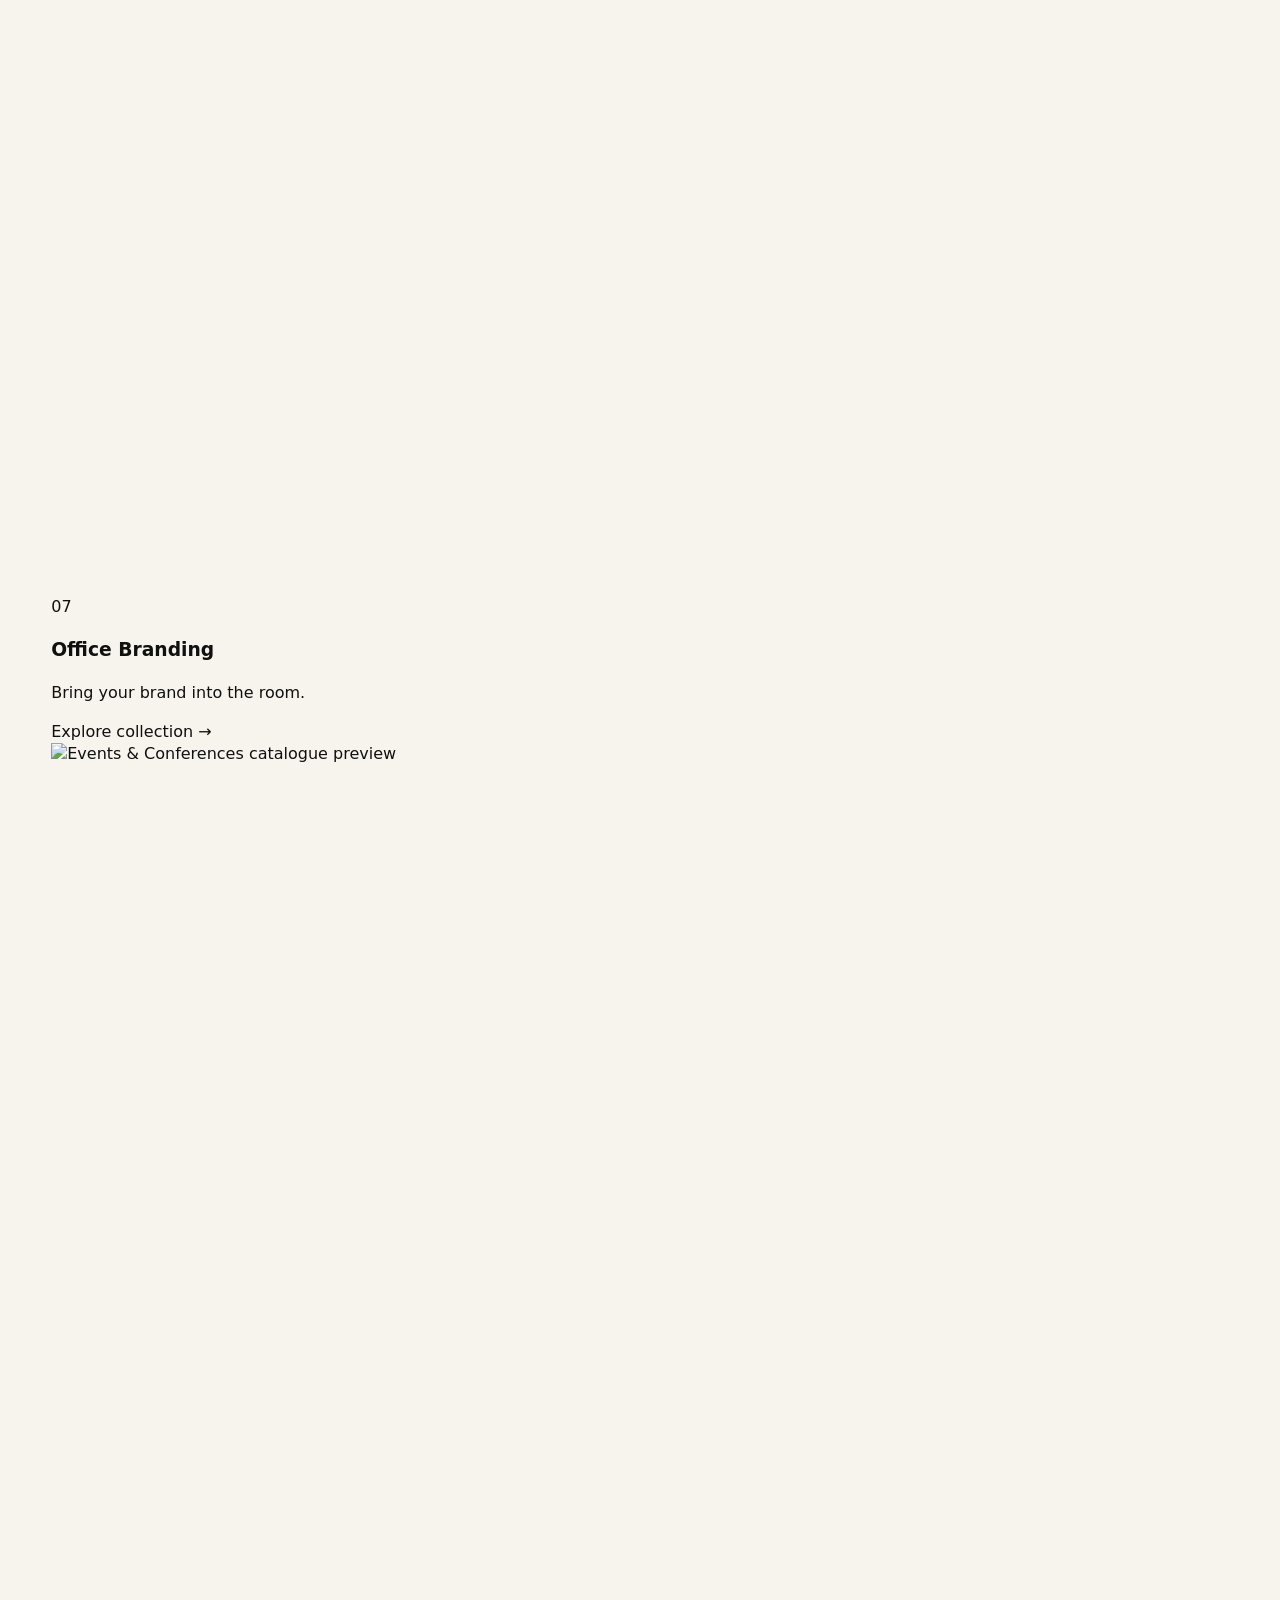
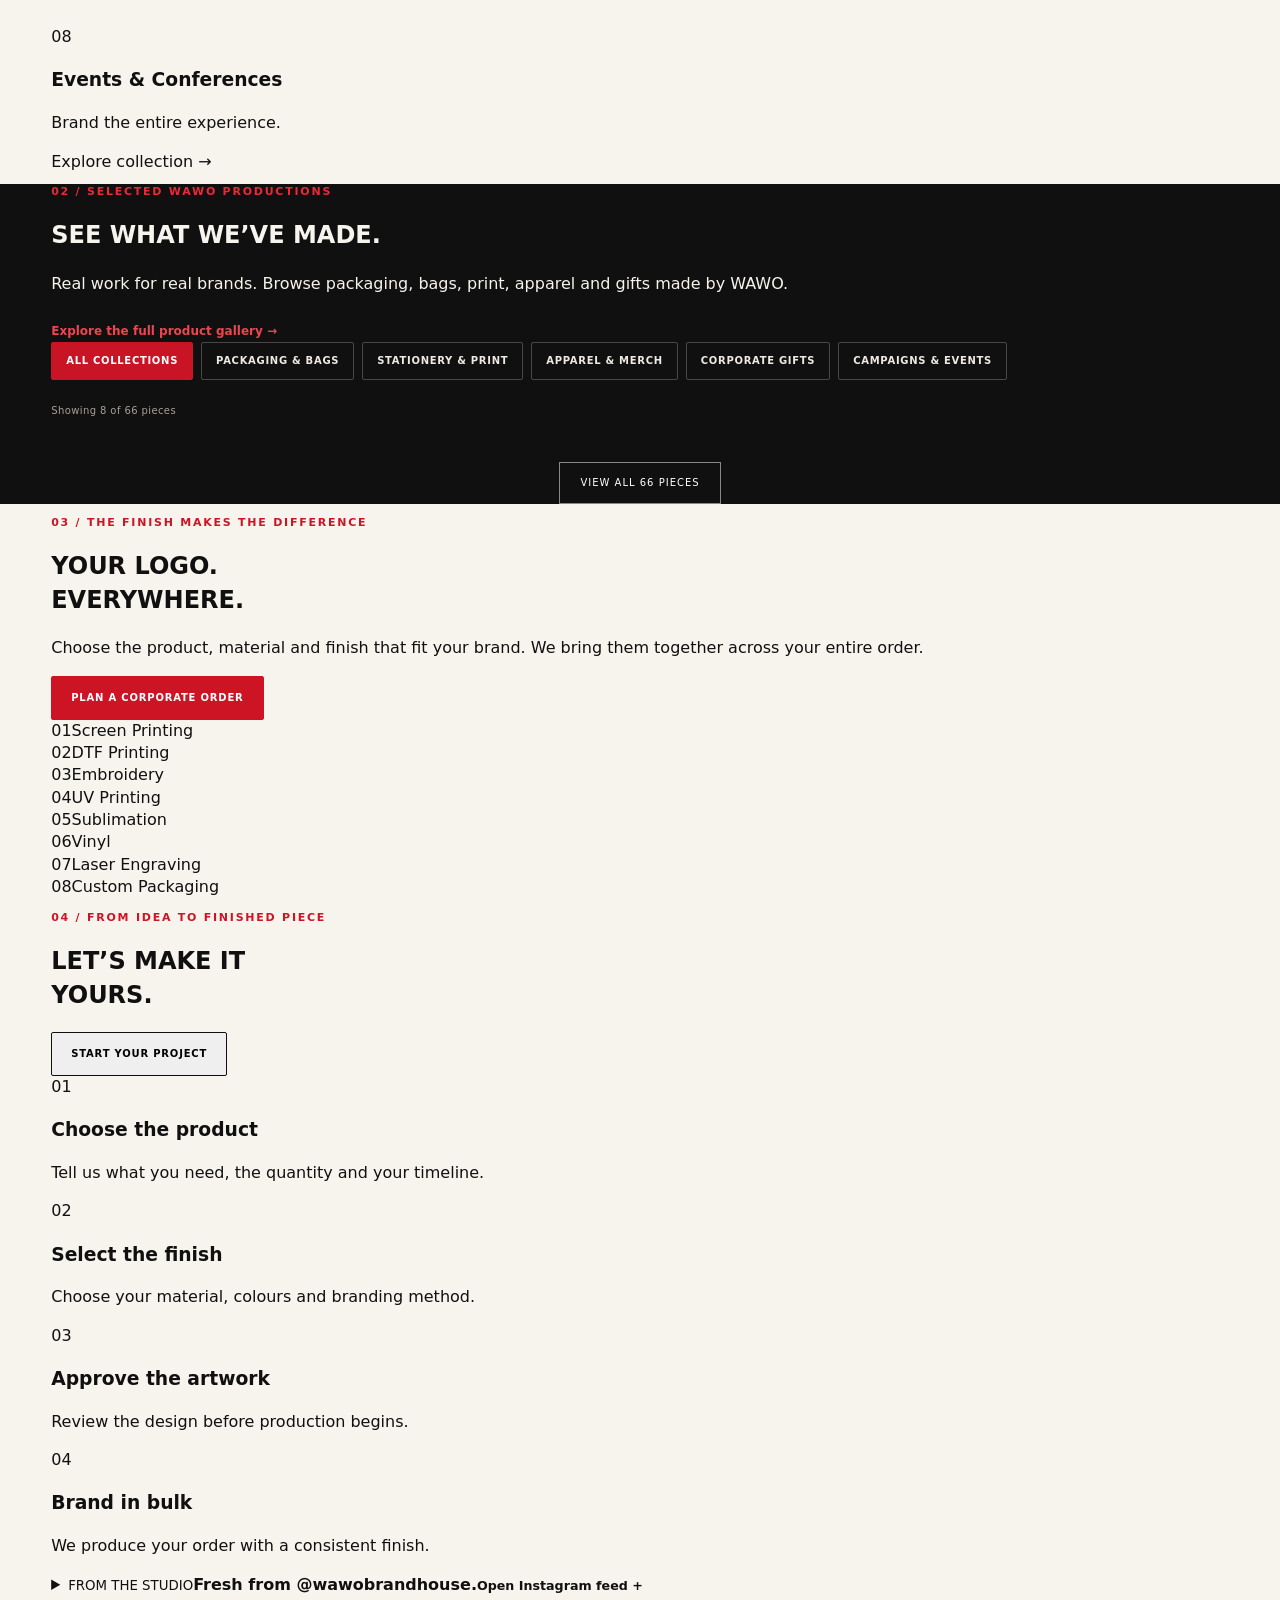
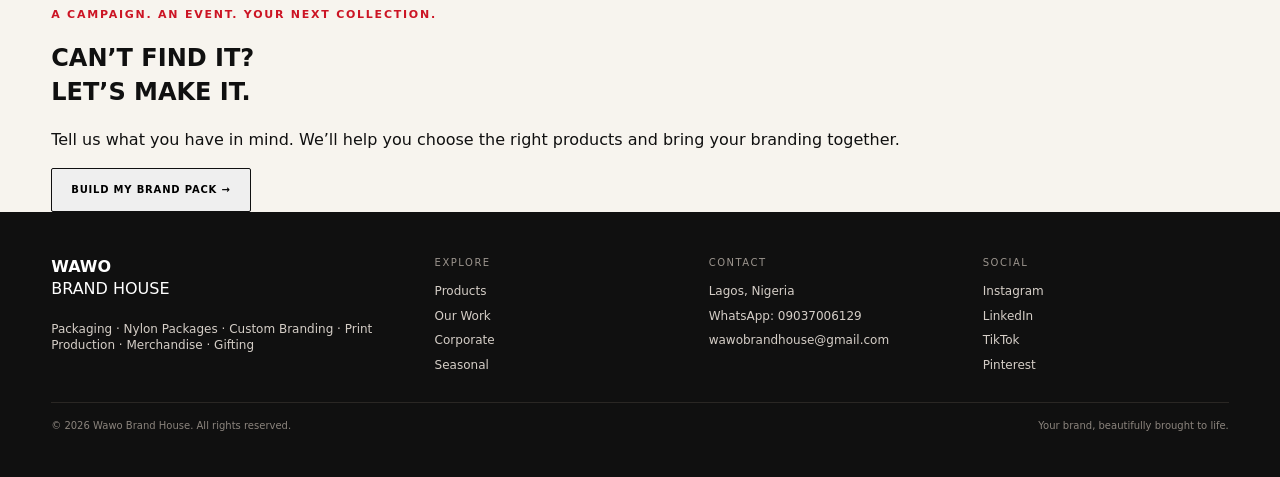
==== commit b2fac168: "Add four customer testimonials and name existing reviews" ====
--- a/index.html
+++ b/index.html
@@ -141,7 +141,7 @@
 .studio-archive .archive-action{font-size:calc(10px + 2pt);font-weight:700}@media(max-width:680px){.studio-archive .archive-action{font-size:calc(9px + 2pt)}}
 </style>
 <link rel="preconnect" href="https://fonts.googleapis.com"><link rel="preconnect" href="https://fonts.gstatic.com" crossorigin><link href="https://fonts.googleapis.com/css2?family=Jost:wght@400;500;600;700;800&display=swap" rel="stylesheet"><link rel="stylesheet" href="catalogue-theme.css?v=20261007-4"><style>
-/* Customer reviews: three cards on desktop, native swipe on mobile. */
+/* Customer reviews: desktop card grid, native swipe on mobile. */
 .wawo-reviews{background:#fff;color:#111;padding:48px 0 42px;border-bottom:1px solid #dedede}
 .wawo-reviews-head{display:flex;justify-content:space-between;align-items:end;gap:24px;margin-bottom:24px}
 .wawo-reviews .eyebrow{color:#c91425;font-size:10px;letter-spacing:.18em;margin:0 0 9px}
@@ -167,9 +167,13 @@
 <div class="wawo-reviews-head"><div><p class="eyebrow">FROM OUR CUSTOMERS</p><h2 id="reviews-title">THEIR WORDS. OUR WHY.</h2></div><p>A few words from the people we create for.</p></div>
 <div class="wawo-review-track" id="reviewTrack" tabindex="0" role="region" aria-label="Customer reviews. Swipe or use the arrow buttons on mobile.">
 <figure class="wawo-review"><div class="wawo-review-mark" aria-hidden="true">“</div><blockquote>“Your customer service is great. I am definitely coming back.”</blockquote><figcaption><strong>Liana Hair</strong>Customer feedback</figcaption></figure>
-<figure class="wawo-review"><div class="wawo-review-mark" aria-hidden="true">“</div><blockquote>“Received my package yesterday. And they’re perfect. Great quality too — thank you for delivering so excellently.”</blockquote><figcaption><strong>WAWO customer</strong>Customer feedback</figcaption></figure>
-<figure class="wawo-review"><div class="wawo-review-mark" aria-hidden="true">“</div><blockquote>“Have received my package. Am so inlove with them especially the colour are beautiful.”</blockquote><figcaption><strong>WAWO customer</strong>Customer feedback</figcaption></figure>
-</div><div class="wawo-review-controls"><span>Swipe to explore · <span id="reviewPosition" aria-live="polite">1 / 3</span></span><div class="wawo-review-buttons"><button type="button" id="reviewPrev" aria-label="Previous review" aria-controls="reviewTrack" disabled>←</button><button type="button" id="reviewNext" aria-label="Next review" aria-controls="reviewTrack">→</button></div></div>
+<figure class="wawo-review"><div class="wawo-review-mark" aria-hidden="true">“</div><blockquote>“Received my package yesterday. And they’re perfect. Great quality too — thank you for delivering so excellently.”</blockquote><figcaption><strong>YettyBakes</strong>Customer feedback</figcaption></figure>
+<figure class="wawo-review"><div class="wawo-review-mark" aria-hidden="true">“</div><blockquote>“Have received my package. Am so inlove with them especially the colour are beautiful.”</blockquote><figcaption><strong>SmartBiz</strong>Customer feedback</figcaption></figure>
+<figure class="wawo-review"><div class="wawo-review-mark" aria-hidden="true">“</div><blockquote>“We were a bit skeptical before we contracted this job to you, but we have to say that we are so impressed. Your customer service was 200% and your deliverables were just PERFECT. Thanks so much… definitely using you again.”</blockquote><figcaption><strong>Nigeria Female Entrepreneurs Conference</strong>Customer feedback</figcaption></figure>
+<figure class="wawo-review"><div class="wawo-review-mark" aria-hidden="true">“</div><blockquote>“You have always delivered the best to us. We recommend Wawo Brand House to anyone.”</blockquote><figcaption><strong>Lagos Digital Marketing Conference</strong>Customer feedback</figcaption></figure>
+<figure class="wawo-review"><div class="wawo-review-mark" aria-hidden="true">“</div><blockquote>“Our staff kits and stationery were done with a premium touch. You can use Wawo Brand House. We recommend them.”</blockquote><figcaption><strong>LDMA Limited</strong>Customer feedback</figcaption></figure>
+<figure class="wawo-review"><div class="wawo-review-mark" aria-hidden="true">“</div><blockquote>“I just opened my package now. I was having a bad day, but when I opened my package, I just started smiling. You are simply the best. Thank you so much. I am so recommending you to my friends.”</blockquote><figcaption><strong>Zingybeddings</strong>Customer feedback</figcaption></figure>
+</div><div class="wawo-review-controls"><span>Swipe to explore · <span id="reviewPosition" aria-live="polite">1 / 7</span></span><div class="wawo-review-buttons"><button type="button" id="reviewPrev" aria-label="Previous review" aria-controls="reviewTrack" disabled>←</button><button type="button" id="reviewNext" aria-label="Next review" aria-controls="reviewTrack">→</button></div></div>
 </div></section>
 <section class="collections-section" id="products"><div class="container"><div class="collection-heading"><div><p class="eyebrow">01 / THE COLLECTIONS</p><h2>CHOOSE YOUR<br><span>BRAND EXPRESSION.</span></h2></div><p>From the gift in their hands to the space around them. Explore what we can brand.</p></div><div class="collection-grid"><a class="collection-card" href="collections.html?category=gifts"><div class="collection-photo"><img src="assets/catalogue/gifts.jpg" alt="Corporate Gifts catalogue preview" loading="lazy" width="800" height="600"><span class="collection-number">01</span></div><div class="collection-info"><h3>Corporate Gifts</h3><p>Gifts people actually want to keep.</p><span class="collection-link">Explore collection →</span></div></a>
 <a class="collection-card" href="collections.html?category=merchandise"><div class="collection-photo"><img src="assets/catalogue/merchandise.jpg" alt="Apparel & Merchandise catalogue preview" loading="lazy" width="800" height="600"><span class="collection-number">02</span></div><div class="collection-info"><h3>Apparel & Merchandise</h3><p>Your brand. Worn, carried, remembered.</p><span class="collection-link">Explore collection →</span></div></a>
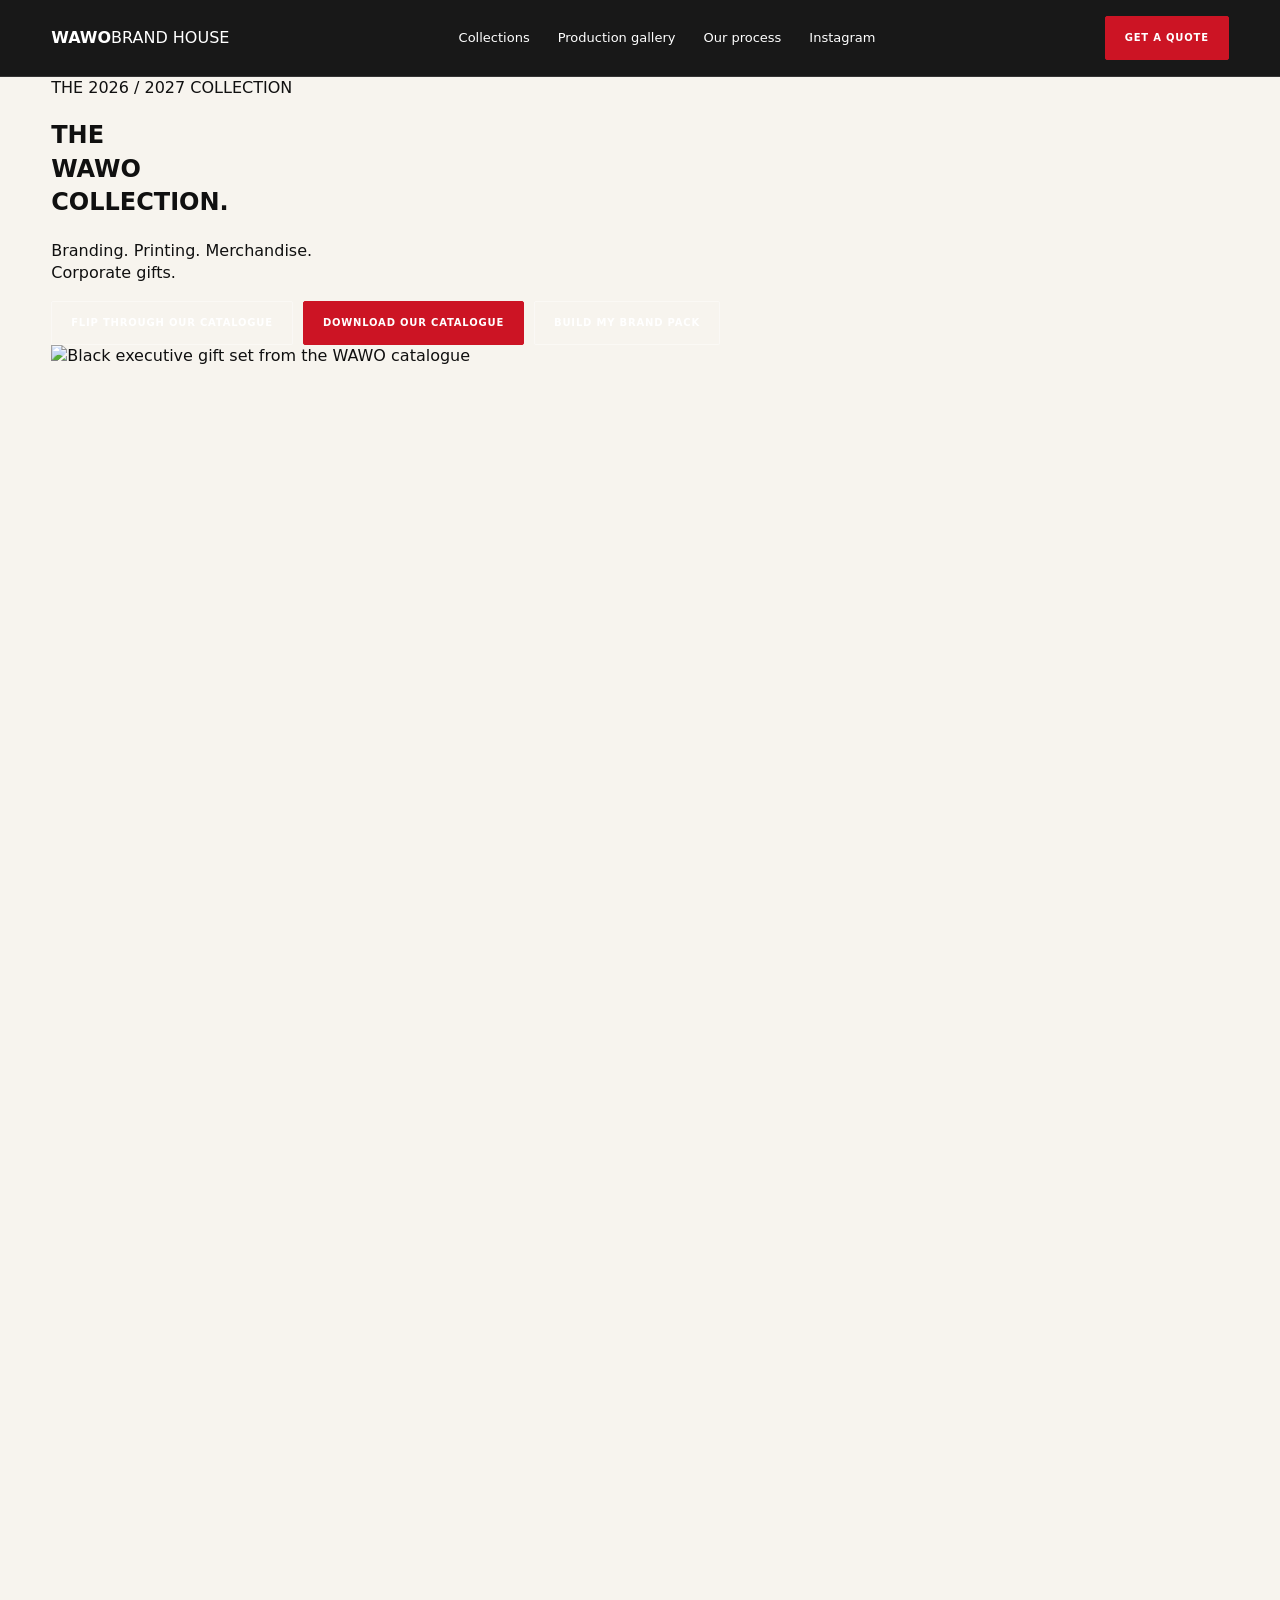
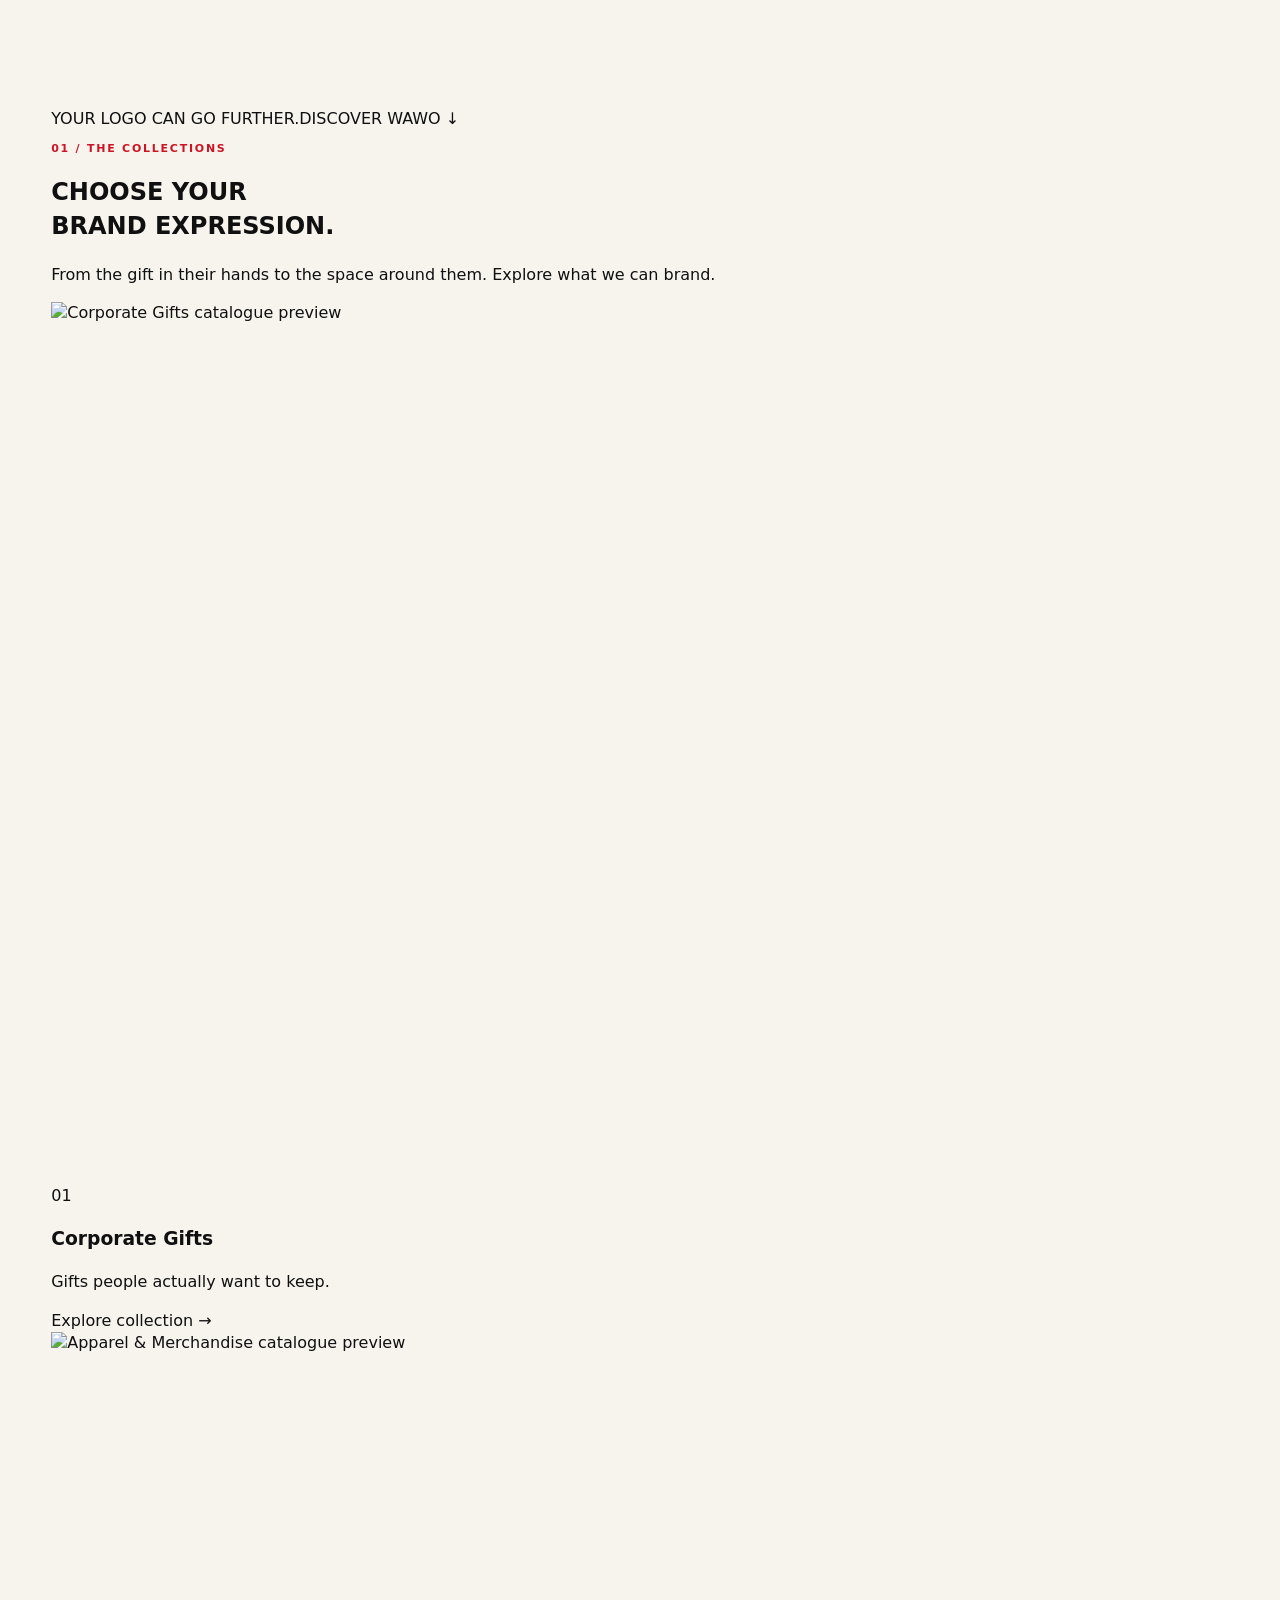
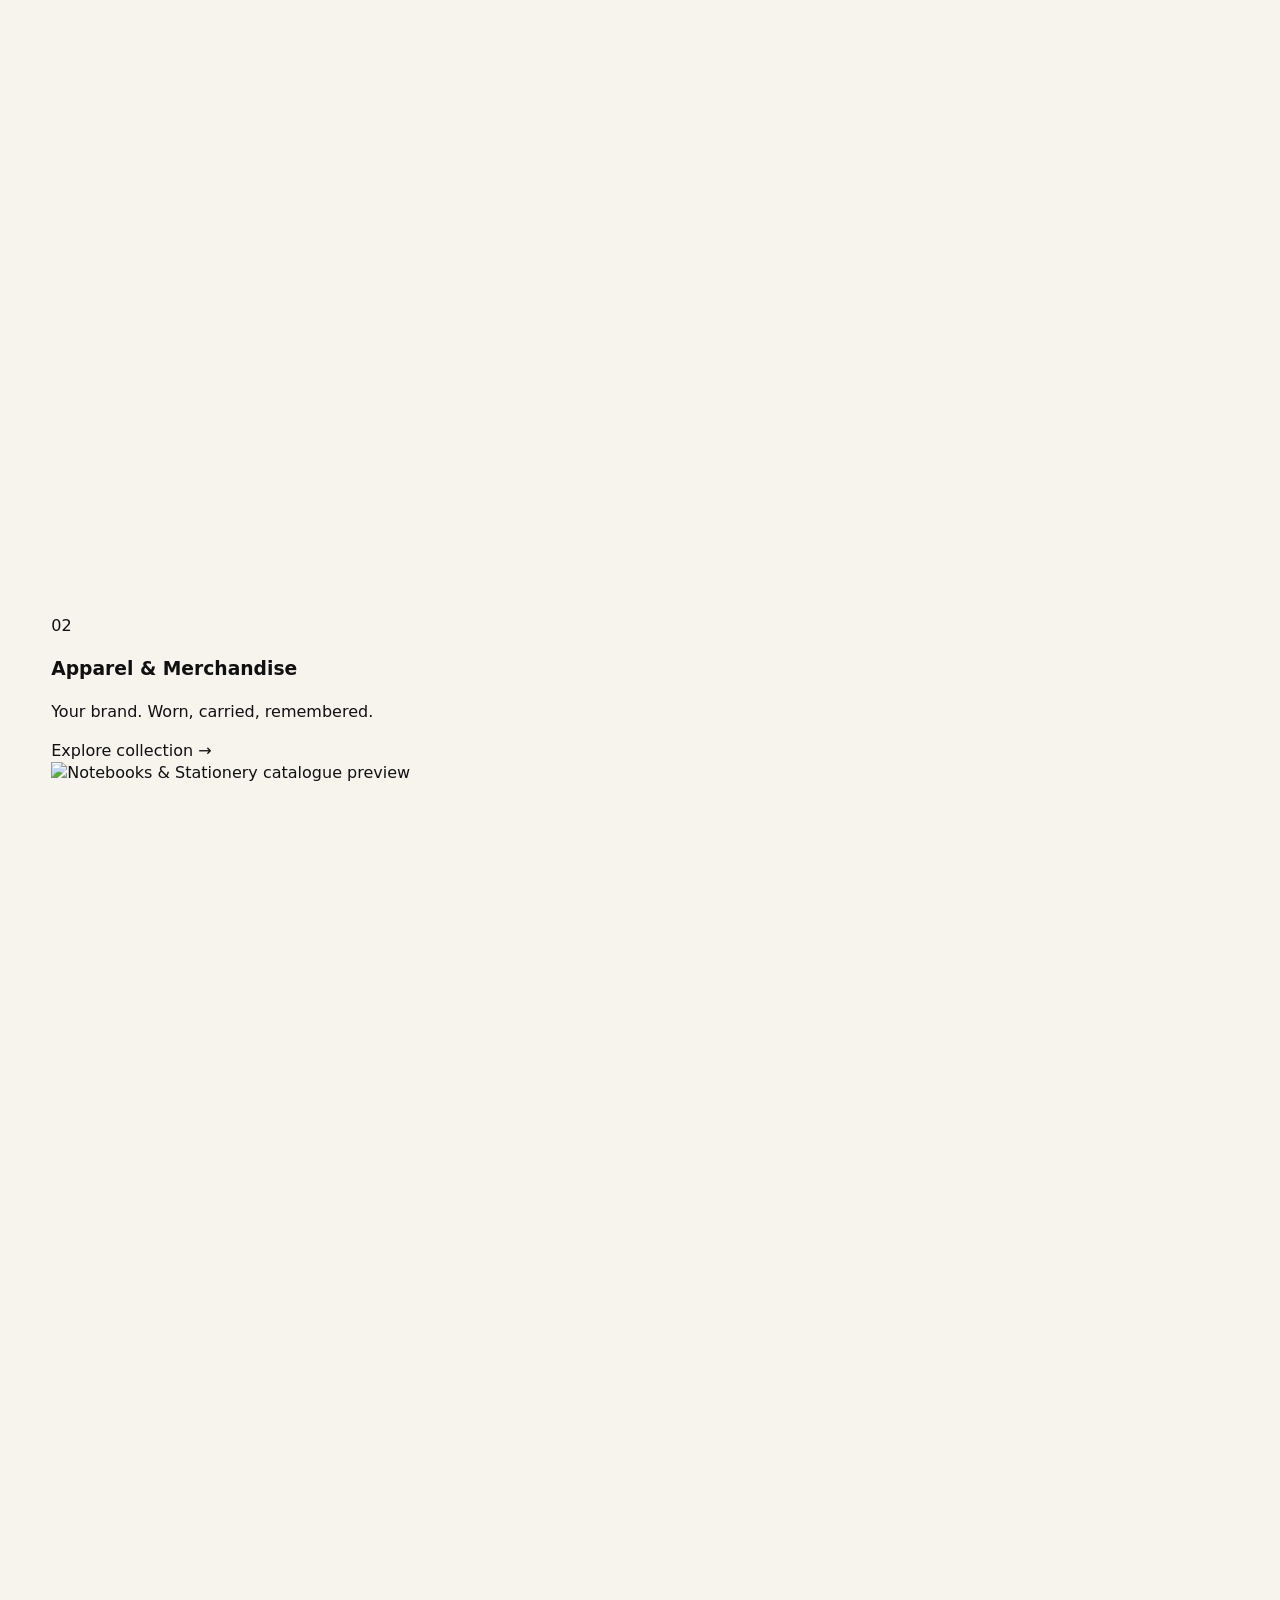
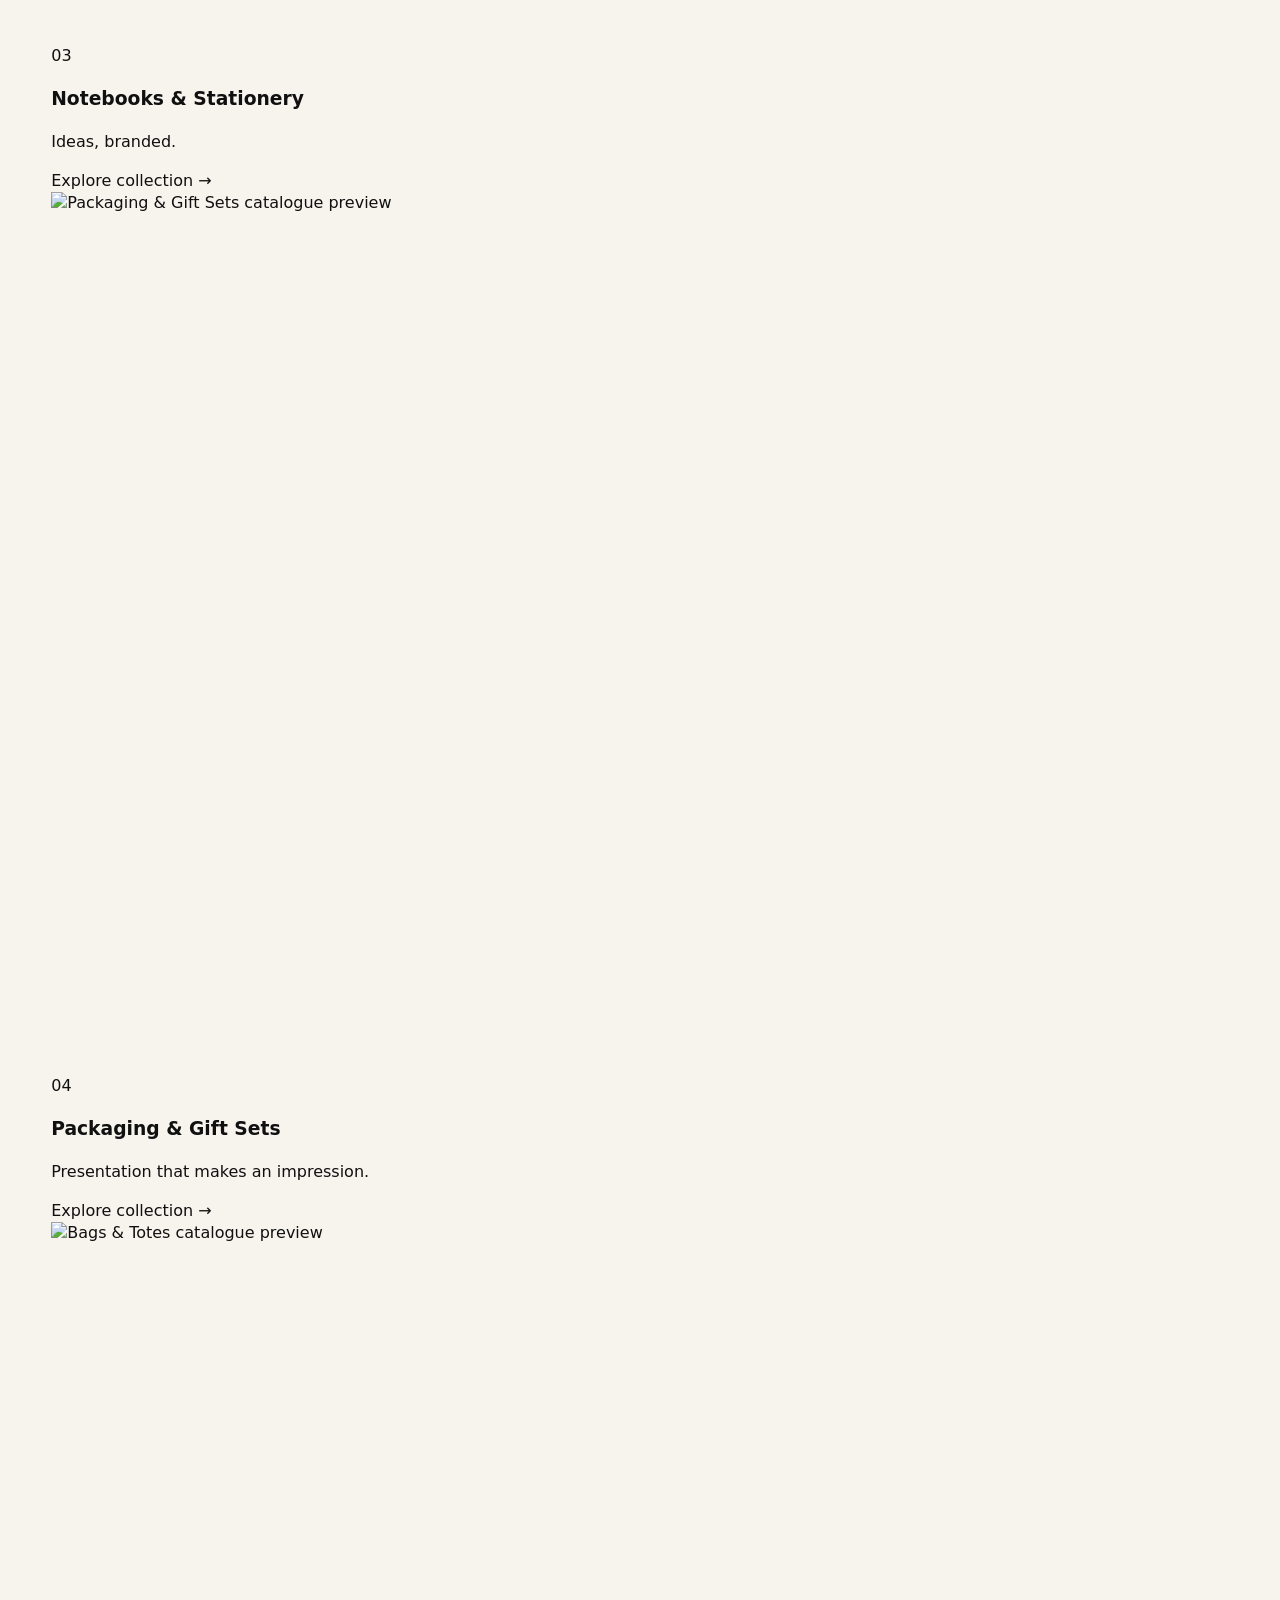
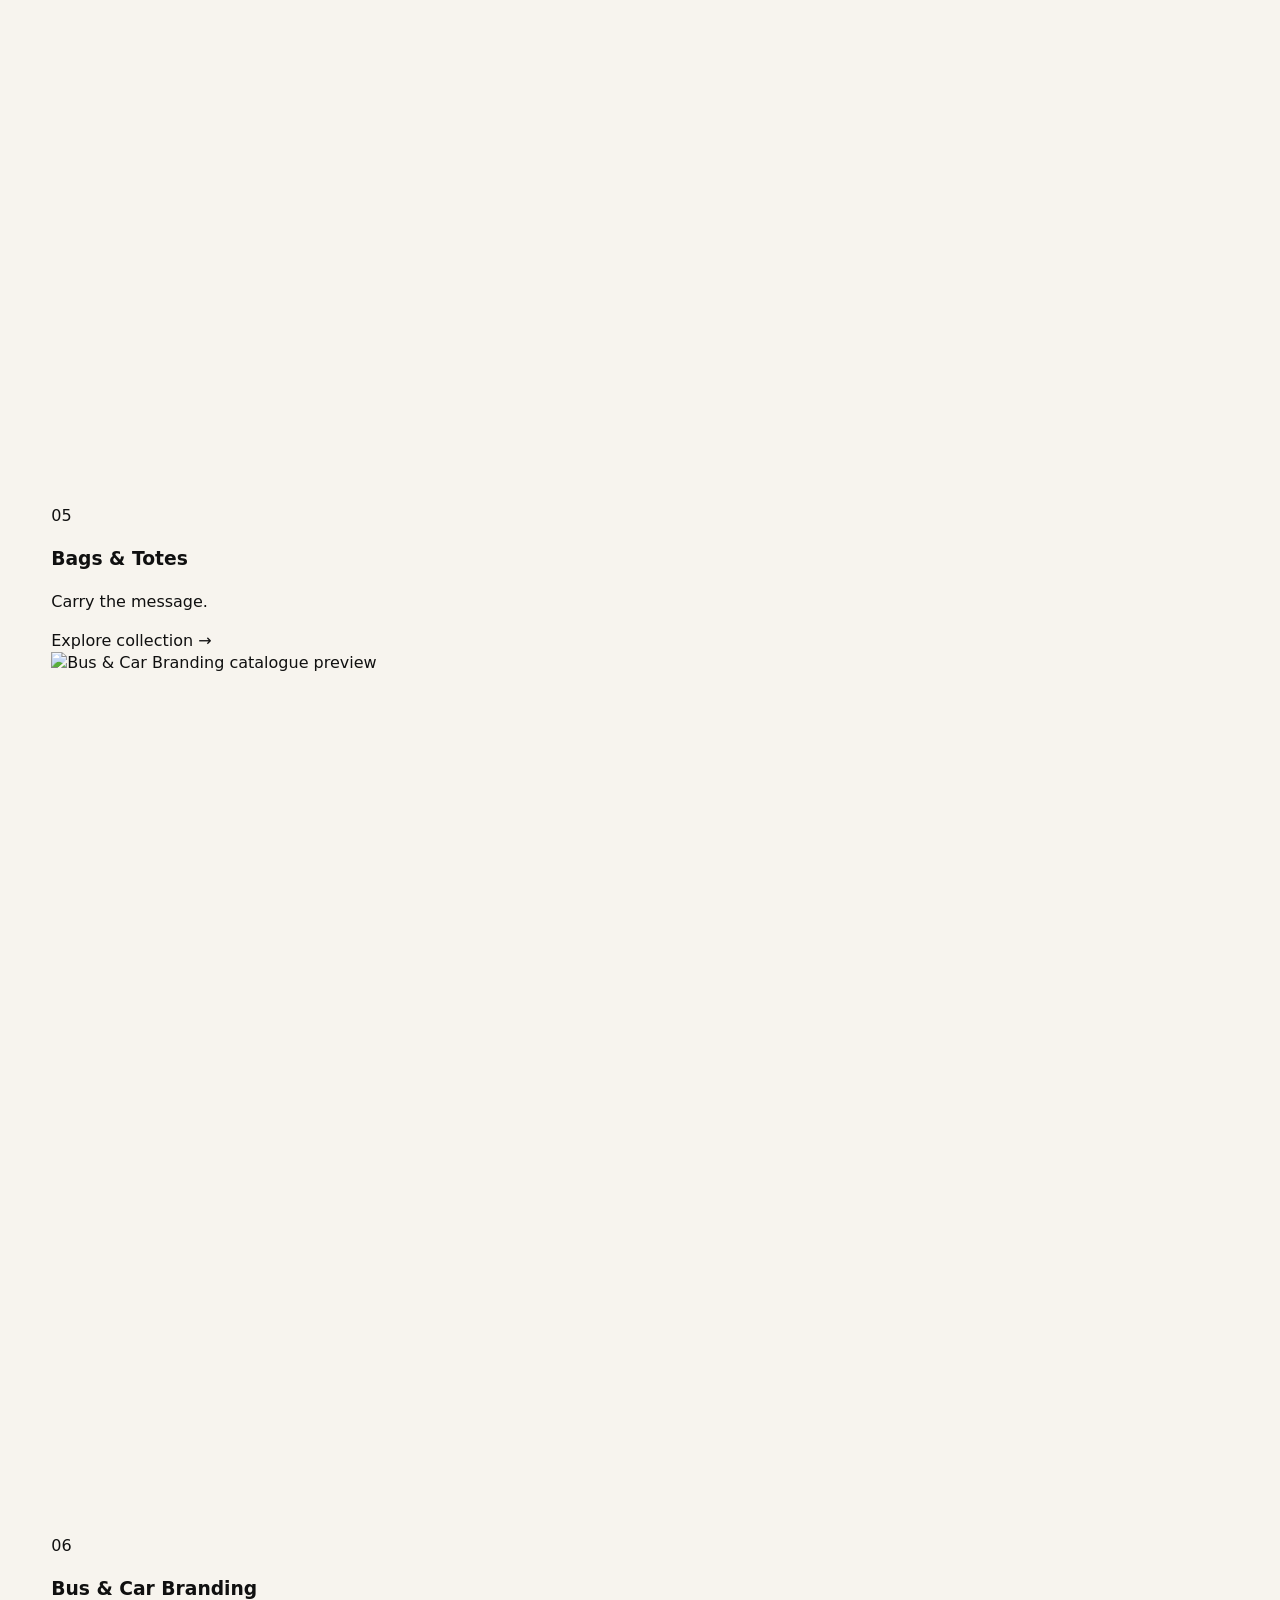
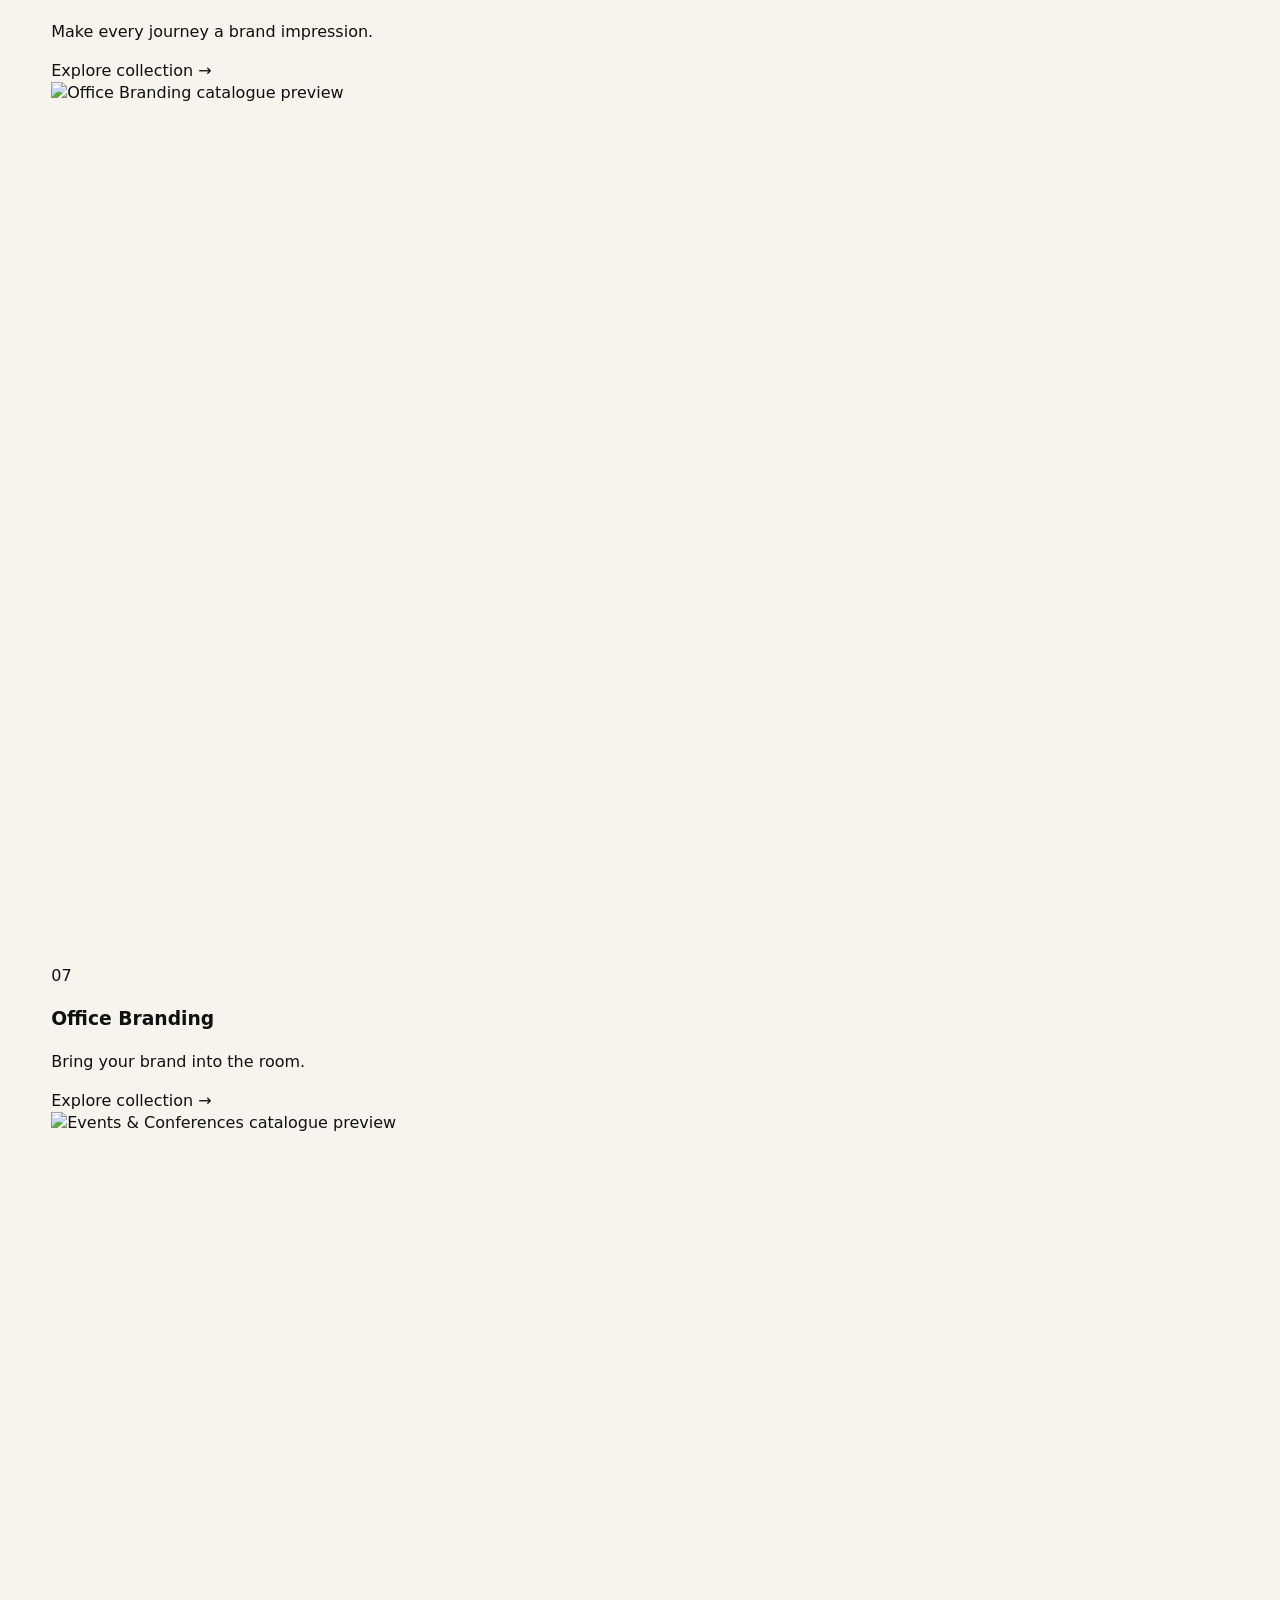
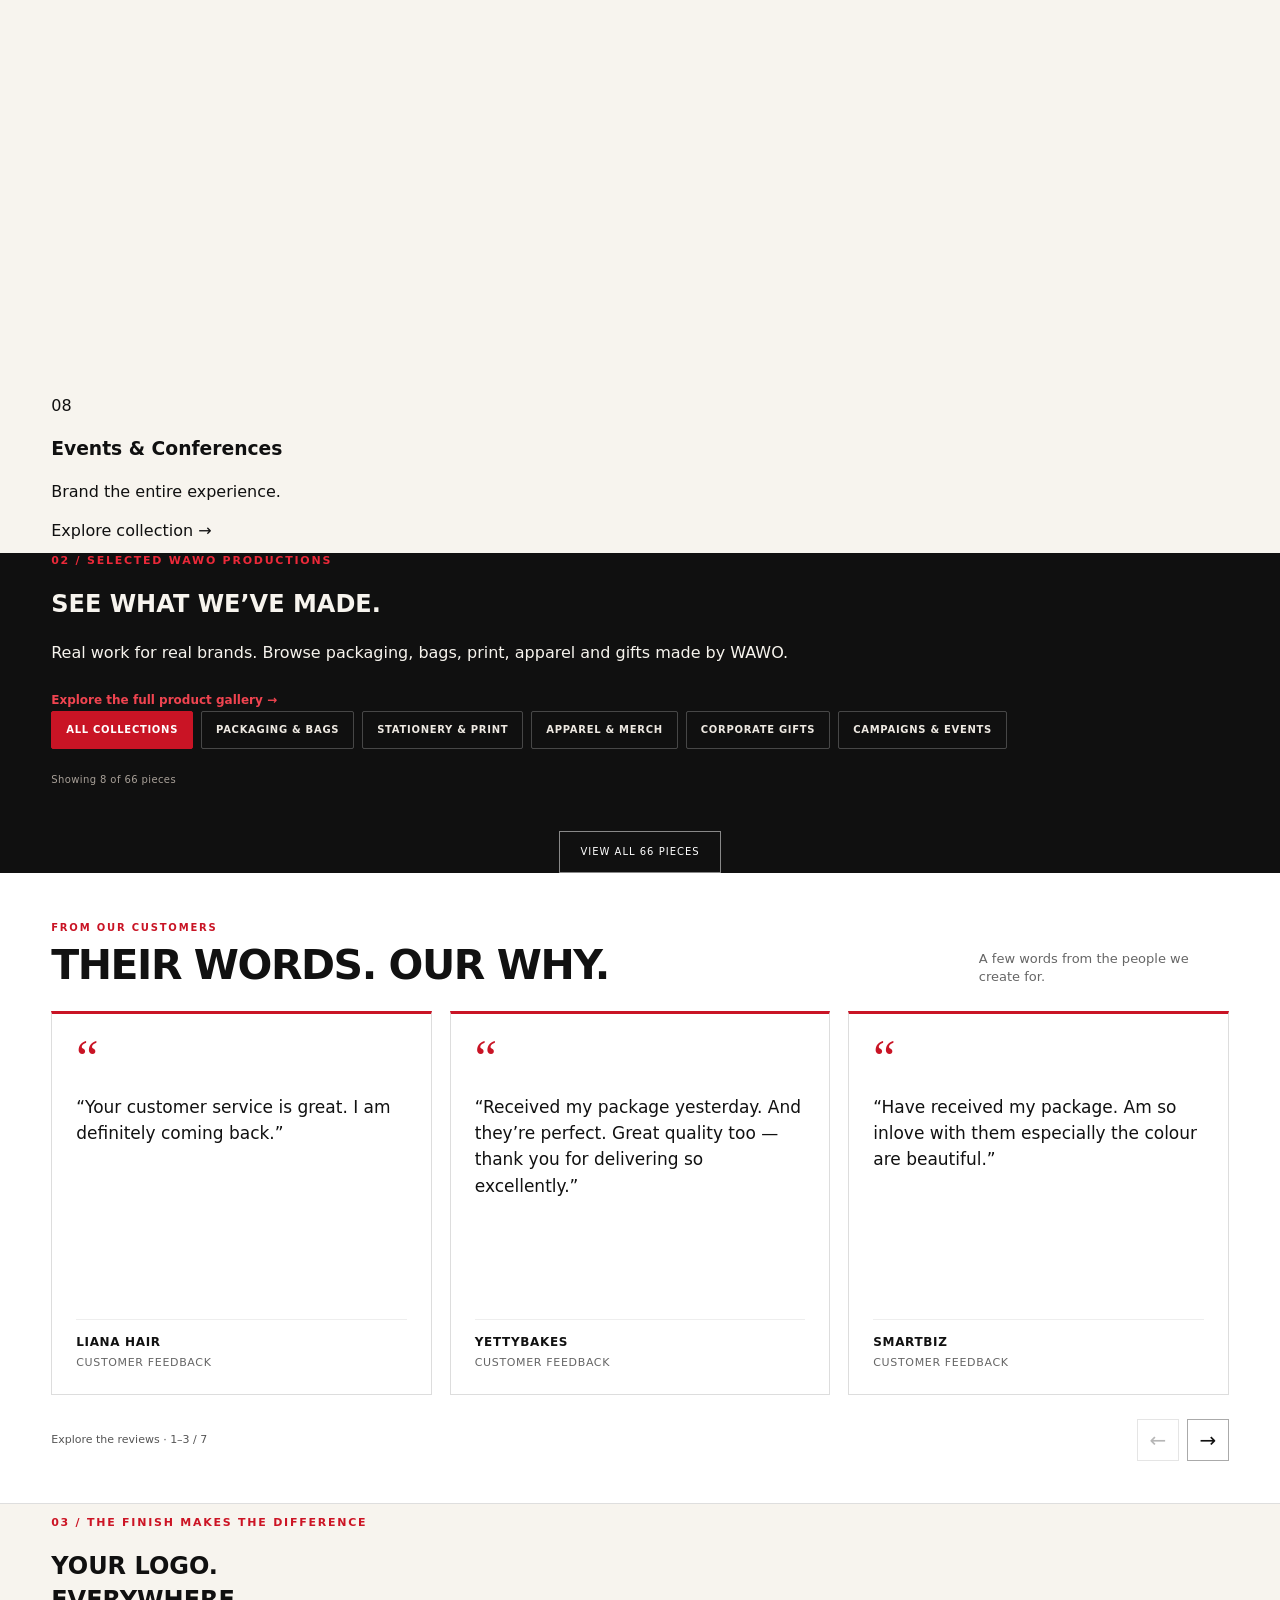
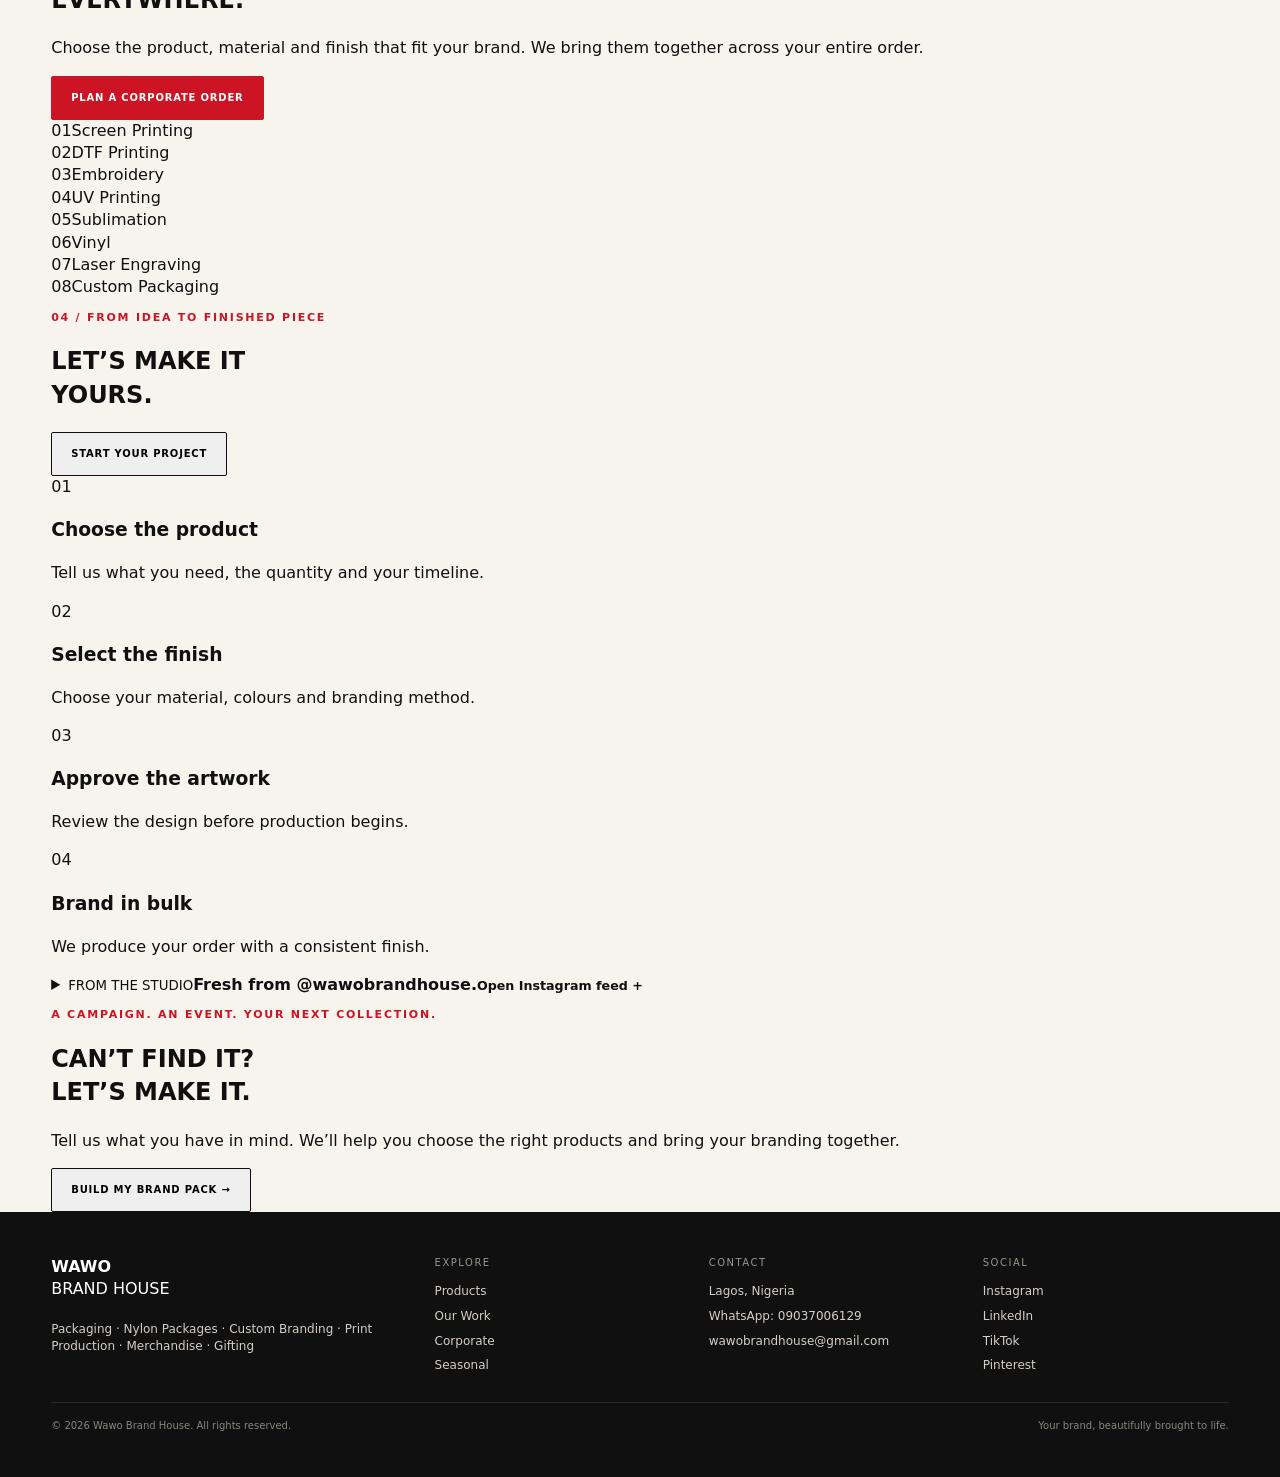
==== commit 0bbb5cfd: "Move reviews below production gallery and enable desktop slider" ====
--- a/index.html
+++ b/index.html
@@ -141,19 +141,19 @@
 .studio-archive .archive-action{font-size:calc(10px + 2pt);font-weight:700}@media(max-width:680px){.studio-archive .archive-action{font-size:calc(9px + 2pt)}}
 </style>
 <link rel="preconnect" href="https://fonts.googleapis.com"><link rel="preconnect" href="https://fonts.gstatic.com" crossorigin><link href="https://fonts.googleapis.com/css2?family=Jost:wght@400;500;600;700;800&display=swap" rel="stylesheet"><link rel="stylesheet" href="catalogue-theme.css?v=20261007-4"><style>
-/* Customer reviews: desktop card grid, native swipe on mobile. */
+/* Customer reviews: responsive horizontal slider. */
 .wawo-reviews{background:#fff;color:#111;padding:48px 0 42px;border-bottom:1px solid #dedede}
 .wawo-reviews-head{display:flex;justify-content:space-between;align-items:end;gap:24px;margin-bottom:24px}
 .wawo-reviews .eyebrow{color:#c91425;font-size:10px;letter-spacing:.18em;margin:0 0 9px}
 .wawo-reviews h2{font-family:inherit;font-size:clamp(26px,3.2vw,42px);line-height:1.05;letter-spacing:-.035em;margin:0;font-weight:800}
 .wawo-reviews-head>p{font-size:13px;color:#666;margin:0;max-width:250px}
-.wawo-review-track{display:grid;grid-template-columns:repeat(3,minmax(0,1fr));gap:18px}
-.wawo-review{margin:0;display:flex;flex-direction:column;background:#fff;border:1px solid #ddd;border-top:3px solid #c91425;padding:24px;min-width:0}
+.wawo-review-track{display:flex;gap:18px;overflow-x:auto;scroll-snap-type:x mandatory;overscroll-behavior-x:contain;scrollbar-width:thin;scrollbar-color:#c91425 #eee;padding-bottom:12px}
+.wawo-review{flex:0 0 calc((100% - 36px)/3);scroll-snap-align:start;margin:0;display:flex;flex-direction:column;background:#fff;border:1px solid #ddd;border-top:3px solid #c91425;padding:24px;min-width:0}
 .wawo-review-mark{font-size:50px;line-height:.8;color:#c91425;font-family:Georgia,serif;margin:0 0 16px}
 .wawo-review blockquote{margin:0 0 24px;font-size:17px;line-height:1.55;font-weight:500;flex:1}
 .wawo-review figcaption{border-top:1px solid #eee;padding-top:14px;font-size:11px;letter-spacing:.06em;text-transform:uppercase;color:#666}
 .wawo-review figcaption strong{color:#111;display:block;font-size:12px;margin-bottom:4px}
-.wawo-review-controls{display:none}
+.wawo-review-controls{display:flex;align-items:center;justify-content:space-between;gap:12px;margin-top:12px}.wawo-review-controls span{font-size:11px;color:#555}.wawo-review-buttons{display:flex;gap:8px}
 .wawo-review-controls button{background:#fff;border:1px solid #aaa;color:#111;width:42px;height:42px;font-size:20px;cursor:pointer}
 .wawo-review-controls button:disabled{opacity:.3;cursor:default}
 .wawo-reviews :focus-visible{outline:2px solid #c91425;outline-offset:4px}
@@ -163,18 +163,7 @@
 <header class="header"><div class="container nav"><a class="wordmark" href="#top" aria-label="WAWO Brand House home"><strong>WAWO</strong><span>BRAND HOUSE</span></a><nav class="nav-links" id="primaryNav" aria-label="Primary"><a href="#products">Collections</a><a href="#work">Production gallery</a><a href="#process">Our process</a><a href="#instagram">Instagram</a></nav><div class="nav-actions"><button class="btn menu" id="menuBtn" aria-expanded="false" aria-controls="primaryNav">Menu</button><button class="btn btn-red" id="quoteTop">Get a quote</button></div></div></header>
 <main id="top">
 <section class="catalogue-hero"><div class="container catalogue-hero-grid"><div class="catalogue-hero-copy"><div class="edition">THE 2026 / 2027 COLLECTION</div><h1>THE<br><span>WAWO</span><br>COLLECTION.</h1><div class="red-rule"></div><p>Branding. Printing. Merchandise.<br>Corporate gifts.</p><div class="hero-actions"><a class="btn btn-dark" href="catalogue.html">Flip through our catalogue</a><a class="btn btn-red" href="assets/downloads/WAWO-Brand-House-Catalogue-2026-2027.pdf" download="WAWO-Brand-House-Catalogue-2026-2027.pdf">Download our catalogue</a><button class="btn btn-outline" id="quoteHero">Build my brand pack</button></div></div><div class="catalogue-hero-image"><img src="assets/catalogue/hero.jpg" alt="Black executive gift set from the WAWO catalogue" fetchpriority="high" width="832" height="963"></div></div><div class="container hero-foot"><span>YOUR LOGO CAN GO FURTHER.</span><a href="#products">DISCOVER WAWO ↓</a></div></section>
-<section class="wawo-reviews" id="reviews" aria-labelledby="reviews-title"><div class="container">
-<div class="wawo-reviews-head"><div><p class="eyebrow">FROM OUR CUSTOMERS</p><h2 id="reviews-title">THEIR WORDS. OUR WHY.</h2></div><p>A few words from the people we create for.</p></div>
-<div class="wawo-review-track" id="reviewTrack" tabindex="0" role="region" aria-label="Customer reviews. Swipe or use the arrow buttons on mobile.">
-<figure class="wawo-review"><div class="wawo-review-mark" aria-hidden="true">“</div><blockquote>“Your customer service is great. I am definitely coming back.”</blockquote><figcaption><strong>Liana Hair</strong>Customer feedback</figcaption></figure>
-<figure class="wawo-review"><div class="wawo-review-mark" aria-hidden="true">“</div><blockquote>“Received my package yesterday. And they’re perfect. Great quality too — thank you for delivering so excellently.”</blockquote><figcaption><strong>YettyBakes</strong>Customer feedback</figcaption></figure>
-<figure class="wawo-review"><div class="wawo-review-mark" aria-hidden="true">“</div><blockquote>“Have received my package. Am so inlove with them especially the colour are beautiful.”</blockquote><figcaption><strong>SmartBiz</strong>Customer feedback</figcaption></figure>
-<figure class="wawo-review"><div class="wawo-review-mark" aria-hidden="true">“</div><blockquote>“We were a bit skeptical before we contracted this job to you, but we have to say that we are so impressed. Your customer service was 200% and your deliverables were just PERFECT. Thanks so much… definitely using you again.”</blockquote><figcaption><strong>Nigeria Female Entrepreneurs Conference</strong>Customer feedback</figcaption></figure>
-<figure class="wawo-review"><div class="wawo-review-mark" aria-hidden="true">“</div><blockquote>“You have always delivered the best to us. We recommend Wawo Brand House to anyone.”</blockquote><figcaption><strong>Lagos Digital Marketing Conference</strong>Customer feedback</figcaption></figure>
-<figure class="wawo-review"><div class="wawo-review-mark" aria-hidden="true">“</div><blockquote>“Our staff kits and stationery were done with a premium touch. You can use Wawo Brand House. We recommend them.”</blockquote><figcaption><strong>LDMA Limited</strong>Customer feedback</figcaption></figure>
-<figure class="wawo-review"><div class="wawo-review-mark" aria-hidden="true">“</div><blockquote>“I just opened my package now. I was having a bad day, but when I opened my package, I just started smiling. You are simply the best. Thank you so much. I am so recommending you to my friends.”</blockquote><figcaption><strong>Zingybeddings</strong>Customer feedback</figcaption></figure>
-</div><div class="wawo-review-controls"><span>Swipe to explore · <span id="reviewPosition" aria-live="polite">1 / 7</span></span><div class="wawo-review-buttons"><button type="button" id="reviewPrev" aria-label="Previous review" aria-controls="reviewTrack" disabled>←</button><button type="button" id="reviewNext" aria-label="Next review" aria-controls="reviewTrack">→</button></div></div>
-</div></section>
+
 <section class="collections-section" id="products"><div class="container"><div class="collection-heading"><div><p class="eyebrow">01 / THE COLLECTIONS</p><h2>CHOOSE YOUR<br><span>BRAND EXPRESSION.</span></h2></div><p>From the gift in their hands to the space around them. Explore what we can brand.</p></div><div class="collection-grid"><a class="collection-card" href="collections.html?category=gifts"><div class="collection-photo"><img src="assets/catalogue/gifts.jpg" alt="Corporate Gifts catalogue preview" loading="lazy" width="800" height="600"><span class="collection-number">01</span></div><div class="collection-info"><h3>Corporate Gifts</h3><p>Gifts people actually want to keep.</p><span class="collection-link">Explore collection →</span></div></a>
 <a class="collection-card" href="collections.html?category=merchandise"><div class="collection-photo"><img src="assets/catalogue/merchandise.jpg" alt="Apparel & Merchandise catalogue preview" loading="lazy" width="800" height="600"><span class="collection-number">02</span></div><div class="collection-info"><h3>Apparel & Merchandise</h3><p>Your brand. Worn, carried, remembered.</p><span class="collection-link">Explore collection →</span></div></a>
 <a class="collection-card" href="collections.html?category=stationery"><div class="collection-photo"><img src="assets/catalogue/stationery.jpg" alt="Notebooks & Stationery catalogue preview" loading="lazy" width="800" height="600"><span class="collection-number">03</span></div><div class="collection-info"><h3>Notebooks & Stationery</h3><p>Ideas, branded.</p><span class="collection-link">Explore collection →</span></div></a>
@@ -192,6 +181,18 @@
 </div></div></section>
 
 
+<section class="wawo-reviews" id="reviews" aria-labelledby="reviews-title"><div class="container">
+<div class="wawo-reviews-head"><div><p class="eyebrow">FROM OUR CUSTOMERS</p><h2 id="reviews-title">THEIR WORDS. OUR WHY.</h2></div><p>A few words from the people we create for.</p></div>
+<div class="wawo-review-track" id="reviewTrack" tabindex="0" role="region" aria-label="Customer reviews. Swipe or use the arrow buttons to browse.">
+<figure class="wawo-review"><div class="wawo-review-mark" aria-hidden="true">“</div><blockquote>“Your customer service is great. I am definitely coming back.”</blockquote><figcaption><strong>Liana Hair</strong>Customer feedback</figcaption></figure>
+<figure class="wawo-review"><div class="wawo-review-mark" aria-hidden="true">“</div><blockquote>“Received my package yesterday. And they’re perfect. Great quality too — thank you for delivering so excellently.”</blockquote><figcaption><strong>YettyBakes</strong>Customer feedback</figcaption></figure>
+<figure class="wawo-review"><div class="wawo-review-mark" aria-hidden="true">“</div><blockquote>“Have received my package. Am so inlove with them especially the colour are beautiful.”</blockquote><figcaption><strong>SmartBiz</strong>Customer feedback</figcaption></figure>
+<figure class="wawo-review"><div class="wawo-review-mark" aria-hidden="true">“</div><blockquote>“We were a bit skeptical before we contracted this job to you, but we have to say that we are so impressed. Your customer service was 200% and your deliverables were just PERFECT. Thanks so much… definitely using you again.”</blockquote><figcaption><strong>Nigeria Female Entrepreneurs Conference</strong>Customer feedback</figcaption></figure>
+<figure class="wawo-review"><div class="wawo-review-mark" aria-hidden="true">“</div><blockquote>“You have always delivered the best to us. We recommend Wawo Brand House to anyone.”</blockquote><figcaption><strong>Lagos Digital Marketing Conference</strong>Customer feedback</figcaption></figure>
+<figure class="wawo-review"><div class="wawo-review-mark" aria-hidden="true">“</div><blockquote>“Our staff kits and stationery were done with a premium touch. You can use Wawo Brand House. We recommend them.”</blockquote><figcaption><strong>LDMA Limited</strong>Customer feedback</figcaption></figure>
+<figure class="wawo-review"><div class="wawo-review-mark" aria-hidden="true">“</div><blockquote>“I just opened my package now. I was having a bad day, but when I opened my package, I just started smiling. You are simply the best. Thank you so much. I am so recommending you to my friends.”</blockquote><figcaption><strong>Zingybeddings</strong>Customer feedback</figcaption></figure>
+</div><div class="wawo-review-controls"><span>Explore the reviews · <span id="reviewPosition" aria-live="polite">1–3 / 7</span></span><div class="wawo-review-buttons"><button type="button" id="reviewPrev" aria-label="Previous review" aria-controls="reviewTrack" disabled>←</button><button type="button" id="reviewNext" aria-label="Next review" aria-controls="reviewTrack">→</button></div></div>
+</div></section>
 <section class="brand-method" id="corporate"><div class="container method-grid"><div><p class="eyebrow">03 / THE FINISH MAKES THE DIFFERENCE</p><h2>YOUR LOGO.<br><span>EVERYWHERE.</span></h2><p>Choose the product, material and finish that fit your brand. We bring them together across your entire order.</p><button class="btn btn-red" data-product="Corporate Gifts">Plan a corporate order</button></div><div class="techniques"><div><span>01</span>Screen Printing</div><div><span>02</span>DTF Printing</div><div><span>03</span>Embroidery</div><div><span>04</span>UV Printing</div><div><span>05</span>Sublimation</div><div><span>06</span>Vinyl</div><div><span>07</span>Laser Engraving</div><div><span>08</span>Custom Packaging</div></div></div></section>
 <section class="process-section" id="process"><div class="container"><p class="eyebrow">04 / FROM IDEA TO FINISHED PIECE</p><div class="process-title"><h2>LET’S MAKE IT<br><span>YOURS.</span></h2><button class="btn btn-outline" id="quoteProcess">Start your project</button></div><div class="catalogue-steps"><div><span>01</span><h3>Choose the product</h3><p>Tell us what you need, the quantity and your timeline.</p></div><div><span>02</span><h3>Select the finish</h3><p>Choose your material, colours and branding method.</p></div><div><span>03</span><h3>Approve the artwork</h3><p>Review the design before production begins.</p></div><div><span>04</span><h3>Brand in bulk</h3><p>We produce your order with a consistent finish.</p></div></div></div></section>
 <section class="studio-archive" id="instagram"><div class="container"><details><summary><span><small>FROM THE STUDIO</small><strong>Fresh from @wawobrandhouse.</strong></span><span class="archive-action">Open Instagram feed +</span></summary><section class="section instagram" id="instagram-feed"><div class="container"><div class="ig-shell"><div class="ig-copy"><div class="eyebrow">Live from @wawobrandhouse</div><h2>See what we're making lately.</h2><p>Fresh work, new packaging, branded merchandise and behind-the-scenes production — pulled directly from our Instagram feed.</p><button class="btn btn-dark" id="igSetup">Open Instagram ↗</button></div><div class="ig-feed"><div class="ig-feed-head"><span class="ig-feed-label">Instagram live feed</span><span class="ig-feed-status">Connected</span></div><div class="ig-live" id="igLive"><div class="juicer-feed" data-feed-id="wawobrandhouse"></div><script type="text/javascript" src="https://www.juicer.io/embed/wawobrandhouse/embed-code.js" async defer></script></div><div class="ig-fallback" id="igFallback"><div><b>Instagram feed unavailable</b><span>We couldn't load the live feed right now. You can still view the latest @wawobrandhouse posts on Instagram.</span><button class="btn btn-dark" id="igFallbackBtn">Open Instagram ↗</button></div></div></div></div></div></section>
@@ -337,9 +338,9 @@
 <script>
 (()=>{const track=document.getElementById('reviewTrack'),prev=document.getElementById('reviewPrev'),next=document.getElementById('reviewNext'),position=document.getElementById('reviewPosition');
 const cards=Array.from(track.children);let current=0;
-function update(){const left=track.getBoundingClientRect().left;current=cards.reduce((best,card,i)=>Math.abs(card.getBoundingClientRect().left-left)<Math.abs(cards[best].getBoundingClientRect().left-left)?i:best,0);position.textContent=`${current+1} / ${cards.length}`;prev.disabled=current===0;next.disabled=current===cards.length-1;}
+function update(){const left=track.getBoundingClientRect().left;current=cards.reduce((best,card,i)=>Math.abs(card.getBoundingClientRect().left-left)<Math.abs(cards[best].getBoundingClientRect().left-left)?i:best,0);const visible=matchMedia('(max-width:760px)').matches?1:3;const end=Math.min(cards.length,current+visible);position.textContent=visible===1?`${current+1} / ${cards.length}`:`${current+1}–${end} / ${cards.length}`;prev.disabled=track.scrollLeft<=2;next.disabled=track.scrollLeft>=track.scrollWidth-track.clientWidth-2;}
 function move(delta){const target=cards[Math.max(0,Math.min(cards.length-1,current+delta))];track.scrollBy({left:target.getBoundingClientRect().left-track.getBoundingClientRect().left,behavior:matchMedia('(prefers-reduced-motion: reduce)').matches?'instant':'smooth'});}
-prev.addEventListener('click',()=>move(-1));next.addEventListener('click',()=>move(1));track.addEventListener('scroll',update,{passive:true});window.addEventListener('resize',update);track.addEventListener('keydown',event=>{if(matchMedia('(max-width:760px)').matches&&(event.key==='ArrowRight'||event.key==='ArrowLeft')){event.preventDefault();move(event.key==='ArrowRight'?1:-1);}});update();})();
+prev.addEventListener('click',()=>move(-1));next.addEventListener('click',()=>move(1));track.addEventListener('scroll',update,{passive:true});window.addEventListener('resize',update);track.addEventListener('keydown',event=>{if(event.key==='ArrowRight'||event.key==='ArrowLeft'){event.preventDefault();move(event.key==='ArrowRight'?1:-1);}});update();})();
 </script>
 </body>
 </html>
